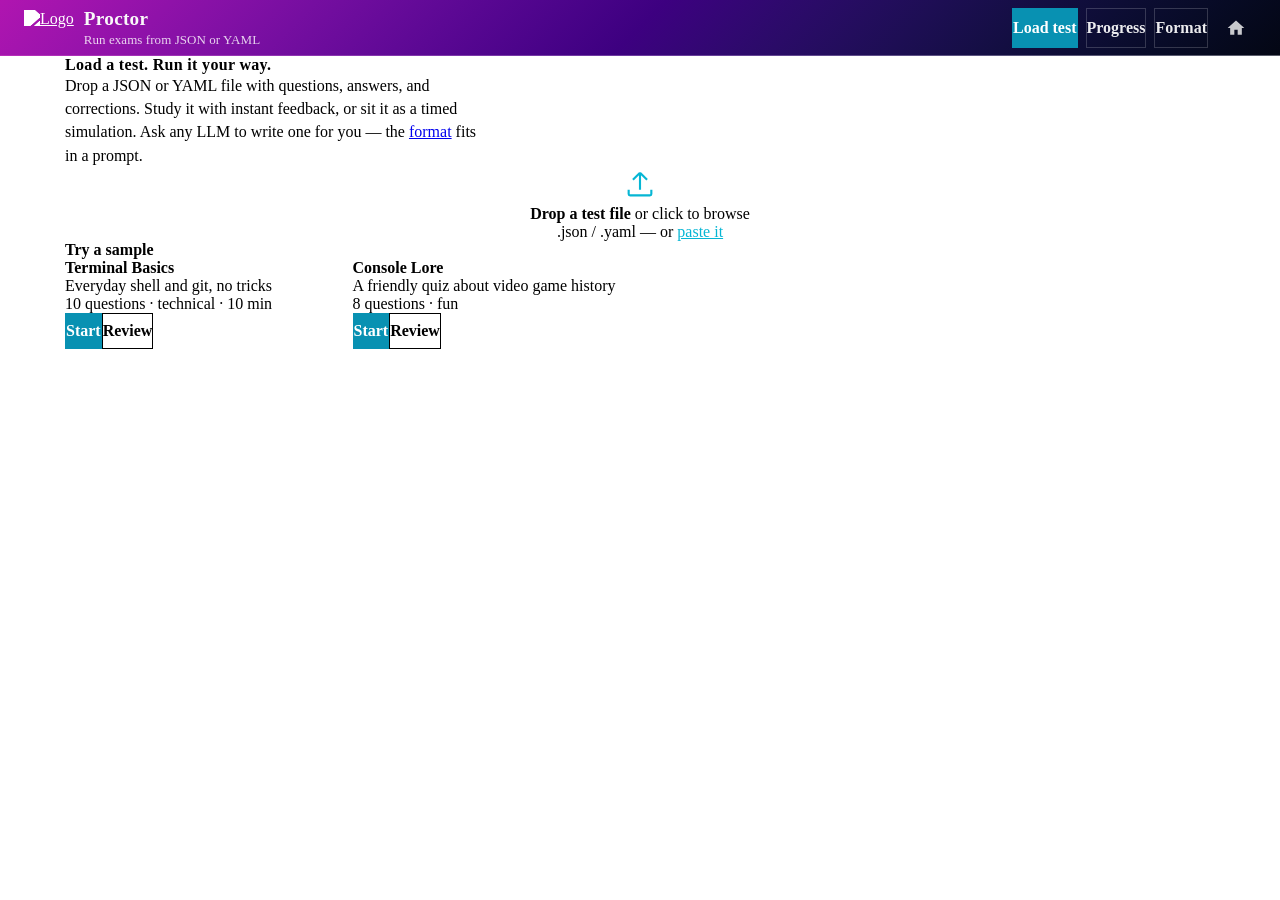
==== index.html @ c3070b6a "feat: weak-question practice across sessions Every finished run folds into per-question stats (seen/" ====
<!DOCTYPE html>
<html lang="en">
<head>
  <meta charset="UTF-8">
  <meta name="viewport" content="width=device-width, initial-scale=1.0">
  <title>Proctor | JSON Exam Runner</title>
  <meta name="description" content="Load exams from JSON or YAML and run them as study sessions or timed simulations with scoring, categories, and explanations for every answer">
  <meta property="og:title" content="Proctor | JSON Exam Runner">
  <meta property="og:description" content="Load an exam from a JSON or YAML file and run it as a study session or timed simulation">
  <meta property="og:type" content="website">
  <meta property="og:url" content="https://proctor.neorgon.com/">
  <meta property="og:site_name" content="Neorgon">
  <meta name="twitter:card" content="summary_large_image">
  <meta name="twitter:title" content="Proctor | JSON Exam Runner">
  <meta name="twitter:description" content="Load an exam from a JSON or YAML file and run it as a study session or timed simulation">
  <meta name="robots" content="index, follow">
  <link rel="canonical" href="https://proctor.neorgon.com/">
  <meta property="og:locale" content="en_US">
  <meta name="theme-color" content="#040714">
  <meta property="og:image" content="https://proctor.neorgon.com/og-preview.jpg">
  <meta property="og:image:width" content="1200">
  <meta property="og:image:height" content="630">
  <meta name="twitter:image" content="https://proctor.neorgon.com/og-preview.jpg">
  <meta name="neo-version" content="1.4.0">
  <meta name="neo-updated" content="Aug 2026">
  <link rel="icon" type="image/x-icon" href="https://cdn.neorgon.org/v1.0.0/favicon.ico" />
  <!-- Fleet design tokens — canonical, do not redeclare locally (PROJECTS.md section 5) -->
  <link rel="stylesheet" href="https://cdn.neorgon.org/v1.0.0/styles/base.css">
  <link rel="stylesheet" href="css/style.css">
  <!-- Neorgon Header Kit (vendored; ?header=live swaps CSS to CDN). Keep after style.css — the kit owns the header. -->
  <script>(function(){var m=location.search.match(/[?&]theme=([\w-]+)/)||document.cookie.match(/(?:^|;\s*)neo_theme=([\w-]+)/);if(m&&m[1]!=='default')document.documentElement.dataset.theme=decodeURIComponent(m[1]);})();</script>
  <link rel="stylesheet" href="css/neorgon-header.css">
  <link rel="stylesheet" href="css/neorgon-themes.css">
  <link rel="stylesheet" href="https://cdn.neorgon.org/v1.0.0/header/season.css">
  <script defer src="js/neorgon-header.js"></script>
  <link rel="stylesheet" href="css/neorgon-footer.css">
  <script defer src="js/neorgon-footer.js"></script>
  <script type="application/ld+json">
  {
    "@context": "https://schema.org",
    "@type": "WebApplication",
    "name": "Proctor",
    "description": "Load exams from JSON or YAML and run them as study sessions or timed simulations with scoring, categories, and explanations for every answer",
    "url": "https://proctor.neorgon.com/",
    "applicationCategory": "DeveloperApplication",
    "operatingSystem": "Any",
    "offers": { "@type": "Offer", "price": "0", "priceCurrency": "USD" },
    "author": { "@type": "Organization", "name": "Neorgon", "url": "https://neorgon.com/" }
  }
  </script>
</head>
<body>

  <a class="skip-link" href="#main">Skip to content</a>

  <header class="header-bar" data-header-mode="app">
    <div class="header-logo">
      <a href="https://neorgon.com/" target="_blank" rel="noopener noreferrer">
        <img src="https://cdn.neorgon.org/v1.0.0/energon-classic-logo.png" class="header-logo-img" alt="Logo">
      </a>
      <a href="./" class="header-title-link">
        <h1>Proctor</h1>
        <div class="header-subtitle">Run exams from JSON or YAML</div>
      </a>
    </div>

    <div class="header-right">
      <div class="header-actions">
        <button class="btn btn--primary btn--sm" id="loadTestBtn" data-keep-mobile>Load test</button>
        <button class="btn btn--ghost btn--sm" id="progressBtn">Progress</button>
        <button class="btn btn--ghost btn--sm" id="formatBtn">Format</button>
      </div>
      <a class="header-home" href="https://neorgon.com/" title="neorgon.com" aria-label="Neorgon home">
        <svg viewBox="0 0 24 24" fill="currentColor" xmlns="http://www.w3.org/2000/svg">
          <path d="M10 20v-6h4v6h5v-8h3L12 3 2 12h3v8z"/>
        </svg>
      </a>
    </div>
  </header>

  <main id="main">
    <div class="container stack">

      <!-- ── Library ─────────────────────────────────────────── -->
      <section class="section" id="view-library" aria-labelledby="library-title">
        <div class="section__titles">
          <h2 class="section__title" id="library-title">Load a test. Run it your way.</h2>
          <p class="section__lead">
            Drop a JSON or YAML file with questions, answers, and corrections.
            Study it with instant feedback, or sit it as a timed simulation.
            Ask any LLM to write one for you — the <a href="#" data-goto="format">format</a> fits in a prompt.
          </p>
        </div>

        <div class="proctor-dropzone" id="dropzone" role="button" tabindex="0"
             aria-label="Load a test file (JSON or YAML)">
          <svg width="34" height="34" viewBox="0 0 24 24" fill="none" stroke="currentColor" stroke-width="1.5" aria-hidden="true">
            <path d="M12 16V4m0 0L7 9m5-5 5 5"/><path d="M4 16v3a1 1 0 0 0 1 1h14a1 1 0 0 0 1-1v-3"/>
          </svg>
          <p><strong>Drop a test file</strong> or click to browse</p>
          <p class="proctor-dropzone__hint">.json / .yaml — or <button type="button" class="proctor-link" id="pasteBtn">paste it</button></p>
          <input type="file" id="fileInput" accept=".json,.yaml,.yml,.txt,.csv,.gift,application/json,text/csv" hidden>
        </div>

        <div class="stack" id="sampleSection">
          <h3 class="proctor-subhead">Try a sample</h3>
          <div class="proctor-grid" id="sampleGrid"></div>
        </div>

        <div class="stack" id="savedSection" hidden>
          <h3 class="proctor-subhead">Your tests</h3>
          <div class="proctor-grid" id="savedGrid"></div>
        </div>
      </section>

      <!-- ── Runner ──────────────────────────────────────────── -->
      <section class="section" id="view-runner" aria-labelledby="runner-title" hidden>
        <div class="proctor-runbar">
          <div class="proctor-runbar__info">
            <h2 class="proctor-runbar__title" id="runner-title"></h2>
            <span class="proctor-chip" id="modeChip"></span>
          </div>
          <div class="proctor-runbar__status">
            <span class="proctor-timer" id="timerDisplay" hidden>--:--</span>
            <span class="proctor-progress-label" id="progressLabel"></span>
          </div>
        </div>
        <div class="proctor-progressbar"><div class="proctor-progressbar__fill" id="progressFill"></div></div>

        <div class="card proctor-question" id="questionCard">
          <div class="proctor-question__meta">
            <span class="proctor-chip proctor-chip--category" id="questionCategory" hidden></span>
            <button type="button" class="btn btn--ghost btn--sm" id="flagBtn" aria-pressed="false" title="Flag for review (F)">Flag</button>
          </div>
          <div class="proctor-question__prompt proctor-md" id="questionPrompt"></div>
          <p class="proctor-question__hint" id="questionHint"></p>
          <div class="proctor-options" id="optionsHost"></div>
          <div class="proctor-feedback" id="feedbackPanel" hidden>
            <p class="proctor-feedback__verdict" id="feedbackVerdict"></p>
            <div class="proctor-feedback__explanation proctor-md" id="feedbackExplanation"></div>
          </div>
        </div>

        <div class="proctor-nav">
          <button class="btn btn--ghost" id="prevBtn">Prev</button>
          <button class="btn btn--secondary" id="checkBtn" hidden>Check answer</button>
          <button class="btn btn--primary" id="nextBtn">Next</button>
          <button class="btn btn--primary" id="submitBtn" hidden>Submit exam</button>
          <button class="btn btn--danger btn--sm" id="quitBtn">Quit</button>
        </div>

        <div class="proctor-palette" id="paletteHost" hidden></div>
        <p class="proctor-keys">Keys: <kbd>1</kbd>-<kbd>9</kbd> pick option · <kbd>←</kbd><kbd>→</kbd> navigate · <kbd>Enter</kbd> check / next · <kbd>F</kbd> flag</p>
      </section>

      <!-- ── Results ─────────────────────────────────────────── -->
      <section class="section" id="view-results" aria-labelledby="results-title" hidden>
        <div class="section__titles">
          <h2 class="section__title" id="results-title">Results</h2>
        </div>
        <div class="proctor-score card" id="scoreCard"></div>
        <div class="stack" id="categoryBreakdown"></div>
        <div class="toolbar">
          <button class="btn btn--primary" id="retakeBtn">Retake</button>
          <button class="btn btn--secondary" id="retakeMissedBtn">Retake missed only</button>
          <button class="btn btn--secondary" id="exportCsvBtn" title="Per-question results as a CSV file">Export CSV</button>
          <button class="btn btn--ghost" id="backToLibraryBtn">Back to library</button>
        </div>
        <div class="stack" id="reviewHost"></div>
      </section>

      <!-- ── Progress ────────────────────────────────────────── -->
      <section class="section" id="view-progress" aria-labelledby="progress-title" hidden>
        <div class="section__titles">
          <h2 class="section__title" id="progress-title">Progress</h2>
          <p class="section__lead">Every finished run lands here — score trends per test, and your recent history. Stored only in this browser.</p>
        </div>
        <div class="stack" id="progressHost"></div>
      </section>

      <!-- ── Format ──────────────────────────────────────────── -->
      <section class="section" id="view-format" aria-labelledby="format-title" hidden>
        <div class="section__titles">
          <h2 class="section__title" id="format-title">The test format</h2>
          <p class="section__lead">
            One JSON (or YAML) document per test. Four question types. Ask an LLM to write one:
            copy the prompt below, add your topic, and drop the answer straight into Proctor.
            The same spec lives at <a href="llms.txt">/llms.txt</a> for agents.
          </p>
        </div>
        <div class="toolbar">
          <button class="btn btn--primary" id="copyPromptBtn">Copy LLM prompt</button>
          <button class="btn btn--secondary" id="copySchemaBtn">Copy example JSON</button>
          <button class="btn btn--ghost" id="backFromFormatBtn">Back</button>
        </div>
        <div class="card"><pre class="proctor-code" id="formatExample"></pre></div>
        <div class="card">
          <h3 class="proctor-subhead">Field notes</h3>
          <ul class="proctor-fieldnotes">
            <li><code>type</code> — <code>single</code> (one correct option), <code>multi</code> (several), <code>truefalse</code>, or <code>fill</code> (typed answer)</li>
            <li><code>answer</code> — option index (0-based) or the option text itself; a boolean for <code>truefalse</code></li>
            <li><code>answers</code> — array of indexes or texts, for <code>multi</code></li>
            <li><code>accept</code> — accepted strings for <code>fill</code>, compared case-insensitively</li>
            <li><code>explanation</code> — the correction shown after answering; write it like feedback, not a citation</li>
            <li><code>category</code> — free text; scores roll up per category on the results screen</li>
            <li><code>timeLimitMinutes</code>, <code>passingScore</code> — optional, used by simulator mode</li>
            <li>YAML works too: same fields, plain indentation only (no anchors, no inline maps)</li>
            <li>Markdown in <code>prompt</code>, <code>options</code>, <code>explanation</code>, and notes: <code>**bold**</code>, <code>*italic*</code>, <code>`code`</code>, fenced <code>```</code> blocks, links, lists (options: inline only)</li>
            <li><code>ensure: true</code> — question always survives a "Draw N" random slice</li>
            <li>Also imports Aiken and GIFT (Moodle) and CSV — header row <code>prompt,options,answer,…</code>, options <code>|</code>-separated</li>
            <li>Embed a test anywhere: <code>?embed=1&amp;mode=study&amp;draw=N#t=…</code> in an iframe — chromeless, auto-starts, saves nothing</li>
          </ul>
        </div>
      </section>

      <!-- ── Review ──────────────────────────────────────────── -->
      <section class="section" id="view-review" aria-labelledby="review-title" hidden>
        <div class="proctor-runbar">
          <div class="proctor-runbar__info">
            <h2 class="proctor-runbar__title" id="review-title"></h2>
            <span class="proctor-chip">Review</span>
          </div>
          <span class="proctor-progress-label" id="reviewCount"></span>
        </div>

        <div class="toolbar proctor-review-controls">
          <label class="proctor-toggle"><input type="checkbox" id="reviewShowAnswers" checked> Answers + why</label>
          <label class="proctor-toggle"><input type="checkbox" id="reviewShowNotes"> Notes</label>
          <label class="proctor-toggle" title="Show only the correct answer under each question"><input type="checkbox" id="reviewOnlyCorrect"> Hide wrong options</label>
          <label class="proctor-perpage">Per page
            <select id="reviewPerPage">
              <option value="5">5</option>
              <option value="10" selected>10</option>
              <option value="20">20</option>
              <option value="0">All</option>
            </select>
          </label>
          <button class="btn btn--primary btn--sm" id="reviewPdfBtn" title="Opens the print dialog — choose Save as PDF">Export PDF</button>
          <button class="btn btn--secondary btn--sm" id="reviewShareBtn" title="The whole test travels inside the link — no server, no account">Copy share link</button>
          <button class="btn btn--secondary btn--sm" id="reviewEmbedBtn" title="Iframe snippet for your own site or tool — the test travels inside it">Copy embed code</button>
          <button class="btn btn--ghost btn--sm" id="reviewBackBtn">Back</button>
        </div>

        <div id="reviewList"></div>
        <div class="proctor-pager" id="reviewPager"></div>
        <p class="proctor-keys proctor-review-keys">Keys: <kbd>←</kbd><kbd>→</kbd> page · PDF export prints every question, not just this page</p>
      </section>

    </div>
  </main>

  <!-- Paste modal -->
  <div class="modal" id="pasteModal" hidden>
    <div class="modal__backdrop" data-modal-close tabindex="-1" aria-hidden="true"></div>
    <div class="modal__dialog" role="dialog" aria-modal="true" aria-labelledby="pasteModalTitle" tabindex="-1">
      <header class="modal__header">
        <h2 id="pasteModalTitle">Paste a test</h2>
        <button type="button" class="btn btn--ghost btn--icon" data-modal-close aria-label="Close dialog">
          <svg width="20" height="20" viewBox="0 0 24 24" fill="none" stroke="currentColor" stroke-width="2" aria-hidden="true"><path d="M18 6L6 18M6 6l12 12"/></svg>
        </button>
      </header>
      <div class="modal__body">
        <textarea class="proctor-textarea" id="pasteInput" rows="12"
                  placeholder='{"title": "My test", "questions": [...]}' spellcheck="false"></textarea>
        <p class="proctor-error" id="pasteError" hidden></p>
      </div>
      <footer class="modal__footer">
        <button type="button" class="btn btn--ghost" data-modal-close>Cancel</button>
        <button type="button" class="btn btn--primary" id="pasteLoadBtn">Load</button>
      </footer>
    </div>
  </div>

  <!-- Mode picker modal -->
  <div class="modal" id="modeModal" hidden>
    <div class="modal__backdrop" data-modal-close tabindex="-1" aria-hidden="true"></div>
    <div class="modal__dialog modal__dialog--wide" role="dialog" aria-modal="true" aria-labelledby="modeModalTitle" tabindex="-1">
      <header class="modal__header">
        <h2 id="modeModalTitle">How do you want to run it?</h2>
        <button type="button" class="btn btn--ghost btn--icon" data-modal-close aria-label="Close dialog">
          <svg width="20" height="20" viewBox="0 0 24 24" fill="none" stroke="currentColor" stroke-width="2" aria-hidden="true"><path d="M18 6L6 18M6 6l12 12"/></svg>
        </button>
      </header>
      <div class="modal__body stack stack--tight">
        <p class="proctor-mode-testname" id="modeTestName"></p>
        <div class="proctor-mode-cards">
          <button type="button" class="proctor-mode-card" data-mode="study">
            <strong>Study</strong>
            <span>Instant feedback and the correction after every question. No timer.</span>
          </button>
          <button type="button" class="proctor-mode-card" data-mode="exam">
            <strong>Simulator</strong>
            <span>No feedback until you submit. Timer if the test sets one. Question palette and flags.</span>
          </button>
          <button type="button" class="proctor-mode-card" data-mode="review">
            <strong>Review</strong>
            <span>No quiz: every question with the correct answer, the why, and your notes. Export it all to PDF.</span>
          </button>
        </div>
        <label class="proctor-toggle"><input type="checkbox" id="shuffleQuestions"> Shuffle questions</label>
        <label class="proctor-toggle"><input type="checkbox" id="shuffleOptions"> Shuffle options</label>
        <label class="proctor-draw" title="Random slice of the bank; questions marked ensure are always included">
          Draw <input type="number" id="drawCount" min="1" inputmode="numeric"> questions (blank = all)
        </label>
        <div class="proctor-weak-row" id="weakRow" hidden>
          <span id="weakCount"></span>
          <button type="button" class="btn btn--secondary btn--sm" id="practiceWeakBtn"
                  title="Study run with only the questions you keep missing">Practice weak questions</button>
        </div>
      </div>
    </div>
  </div>

  <footer class="neo-footer" data-footer-mode="app">
    Tests you load stay in your browser. Nothing is uploaded.
  </footer>

  <script type="module" src="js/app.js"></script>
</body>
</html>
---- css/style.css ----
/* ── Reset & base ──────────────────────────────────────────── */
*, *::before, *::after { margin: 0; padding: 0; box-sizing: border-box; }

/*
 * ── Design tokens ─────────────────────────────────────────────
 *
 * Canonical tokens (colors, font, type scale, spacing, radii) come from the CDN:
 *   https://cdn.neorgon.org/v1.0.0/styles/base.css   (linked in index.html)
 * Do NOT redeclare them here — a local copy is how the fleet drifted. The block
 * below holds only what base.css does not define, plus the per-site accent.
 *
 * Motion: base.css still ships --ease-snap (bounce) for legacy sites, but it is
 * deprecated for new work (impeccable law: ease-out exponential, no bounce).
 * Use --ease-out below.
 */

:root {
  /* Per-site identity — set to this site's hub card accent (PROJECTS.md section 4) */
  --accent: #0891b2;
  --accent-bright: #06b6d4;

  /* Site extras base.css does not define */
  --surface-toast: #1a1730;
  --danger: #e11d48;
  --danger-hover: #f43f5e;
  --ease-out: cubic-bezier(0.22, 1, 0.36, 1);
  --control-height: 44px;
  --control-height-sm: 36px;
  --shadow-card: 0 12px 28px rgba(15, 23, 42, 0.5);
  --shadow-modal: 0 24px 48px rgba(2, 6, 23, 0.58);
  --z-sticky-header: 200;
  --z-modal: 400;
  --z-toast: 500;
}

html { height: 100%; }
body {
  font-family: var(--font);
  background: var(--bg);
  min-height: 100%;
  color: var(--text-primary);
  display: flex; flex-direction: column;
}

body.modal-open {
  overflow: hidden;
}

main#main {
  flex: 1;
  display: flex;
  flex-direction: column;
  min-height: 0;
  width: 100%;
}

/* ── Layout ────────────────────────────────────────────────── */
/*
 * GOTCHA: body { display:flex; flex-direction:column } + margin: 0 auto
 * on a child collapses its width — always pair with width: 100%.
 *
 * GOTCHA: External images (YouTube ggpht, Gravatar, etc.) may block loading
 * when the Referer header points to localhost or an unknown origin. Fix:
 * 1. Add <meta name="referrer" content="no-referrer"> in <head> (global)
 * 2. Or add referrerpolicy="no-referrer" on each <img> tag
 */
.container {
  max-width: 900px;
  width: 100%;
  margin: 0 auto;
  padding: var(--space-6);
  flex: 1;
}

/* Vertical rhythm: use inside .container or nested regions */
.stack {
  display: flex;
  flex-direction: column;
  gap: var(--space-6);
}
.stack--tight { gap: var(--space-4); }
.stack--loose { gap: var(--space-8); }

/* Page section: title row + body (replaces “card everything” for grouping) */
.section {
  display: flex;
  flex-direction: column;
  gap: var(--space-4);
}
.section__header {
  display: flex;
  flex-wrap: wrap;
  align-items: flex-end;
  justify-content: space-between;
  gap: var(--space-4);
}
.section__titles {
  display: flex;
  flex-direction: column;
  gap: var(--space-1);
  min-width: 0;
}
.section__title {
  font-size: var(--text-xl);
  font-weight: 600;
  letter-spacing: 0.02em;
  color: var(--text-primary);
}
.section__lead {
  font-size: var(--text-sm);
  color: var(--text-muted);
  line-height: 1.45;
  max-width: 52ch;
}
.section__lead code {
  font-family: ui-monospace, SFMono-Regular, Menlo, Monaco, Consolas, "Liberation Mono", monospace;
  font-size: 0.92em;
  color: var(--text-secondary);
}
.stack > .card { margin-bottom: 0; }
.toolbar {
  display: flex;
  flex-wrap: wrap;
  align-items: center;
  gap: var(--space-2);
}

/* ── Header ────────────────────────────────────────────────────
 * Owned by the Neorgon Header Kit (css/neorgon-header.css — canonical
 * source: packages/neorgon-ui/header/). Do NOT style .header-bar,
 * .header-logo*, .header-title-link, .header-subtitle, .header-right,
 * .header-actions, or .header-home here. Auth styles (.auth-*) stay
 * site-owned below.
 */
nav {
  display: flex;
  align-items: center;
  gap: var(--space-2);
}

/* ── Buttons (canonical) ─────────────────────────────────────
 * Use .btn + a variant. Aliases: .nav-link = toolbar ghost; .auth-* map below.
 */
.btn {
  display: inline-flex;
  align-items: center;
  justify-content: center;
  gap: var(--space-2);
  min-height: var(--control-height);
  padding: 0 var(--space-4);
  border-radius: var(--radius-sm);
  font-family: inherit;
  font-size: var(--text-sm);
  font-weight: 600;
  line-height: 1.2;
  text-decoration: none;
  cursor: pointer;
  border: 1px solid transparent;
  background: transparent;
  color: var(--text-primary);
  transition:
    background-color var(--dur),
    color var(--dur),
    border-color var(--dur),
    box-shadow var(--dur),
    transform var(--dur-fast);
  -webkit-tap-highlight-color: transparent;
}
.btn:disabled,
.btn[aria-disabled="true"] {
  opacity: 0.45;
  cursor: not-allowed;
  pointer-events: none;
}
.btn--sm {
  min-height: var(--control-height-sm);
  padding: 0 var(--space-3);
  font-size: var(--text-xs);
}
.btn--block { width: 100%; }
.btn--icon {
  min-width: var(--control-height);
  padding: 0;
}
.btn--primary {
  background: var(--accent);
  color: #fff;
  border-color: transparent;
}
.btn--primary:hover { background: var(--accent-bright); }
.btn--secondary {
  background: var(--surface-2);
  color: var(--text-primary);
  border-color: var(--border-strong);
}
.btn--secondary:hover {
  background: rgba(255, 255, 255, 0.1);
}
.btn--ghost {
  background: transparent;
  color: rgba(255,255,255,0.92);
  border-color: rgba(255,255,255,0.18);
}
.btn--ghost:hover {
  background: rgba(255,255,255,0.1);
  color: #fff;
}
.btn--danger {
  background: var(--danger);
  color: #fff;
  border-color: transparent;
}
.btn--danger:hover { background: var(--danger-hover); }

/* Toolbar ghost (header nav) — same as .btn.btn--ghost.btn--sm */
.nav-link {
  display: inline-flex;
  align-items: center;
  justify-content: center;
  min-height: var(--control-height);
  padding: 0 var(--space-3);
  border: 1px solid rgba(255,255,255,0.18);
  border-radius: var(--radius-sm);
  background: transparent;
  color: rgba(255,255,255,0.92);
  cursor: pointer;
  font-family: inherit;
  font-size: var(--text-sm);
  font-weight: 600;
  transition: background-color var(--dur), color var(--dur), border-color var(--dur);
}
.nav-link:hover {
  background: rgba(255,255,255,0.1);
  color: #fff;
}

.auth-toggle {
  display: flex;
  align-items: center;
  justify-content: center;
  min-width: var(--control-height);
  min-height: var(--control-height);
  padding: 0;
  border: 1px solid rgba(255,255,255,0.18);
  border-radius: var(--radius-sm);
  background: transparent;
  color: rgba(255,255,255,0.92);
  cursor: pointer;
  font-family: inherit;
  transition: background-color var(--dur), color var(--dur), border-color var(--dur);
}
.auth-toggle:hover {
  background: rgba(255,255,255,0.1);
  color: #fff;
}
.auth-toggle svg {
  width: 22px;
  height: 22px;
  flex-shrink: 0;
  display: block;
}
.auth-toggle.logged-in { color: var(--accent); }
.auth-toggle.logged-in svg circle:nth-of-type(2) {
  fill: currentColor;
  stroke: none;
}

/* ── Sheet (inline panel under header) — not a modal ─────────
 * Use for auth, filters, compact forms. No backdrop; page scrolls.
 * For blocking overlays use .modal below.
 */
.auth-panel {
  background: rgba(255,255,255,0.02);
  border-bottom: 1px solid var(--border-subtle);
  max-height: 0;
  overflow: hidden;
  transition: max-height 0.3s ease-out;
}
.auth-panel.open { max-height: 300px; }
.auth-panel-inner {
  padding: var(--space-6);
  max-width: 400px;
  margin: 0 auto;
}
.auth-tabs {
  display: flex;
  gap: var(--space-2);
  margin-bottom: var(--space-4);
}
.auth-tab {
  flex: 1;
  min-height: var(--control-height-sm);
  padding: 0 var(--space-4);
  border: 1px solid var(--border);
  border-radius: var(--radius-sm);
  background: transparent;
  color: var(--text-muted);
  cursor: pointer;
  font-family: inherit;
  font-size: var(--text-sm);
  font-weight: 600;
  transition: background-color var(--dur), color var(--dur), border-color var(--dur);
}
.auth-tab.active {
  background: var(--surface-2);
  color: var(--text-primary);
  border-color: var(--border-strong);
}
.auth-form input {
  width: 100%;
  padding: var(--space-3) var(--space-4);
  margin-bottom: var(--space-3);
  border: 1px solid var(--border);
  border-radius: var(--radius-sm);
  background: var(--surface-1);
  color: var(--text-primary);
  font-size: var(--text-sm);
  font-family: inherit;
}
.auth-submit {
  width: 100%;
  min-height: var(--control-height);
  padding: 0 var(--space-4);
  border: none;
  border-radius: var(--radius-sm);
  background: var(--accent);
  color: #fff;
  font-family: inherit;
  font-weight: 600;
  font-size: var(--text-sm);
  cursor: pointer;
  transition: background-color var(--dur);
}
.auth-submit:hover { background: var(--accent-bright); }
#authUser {
  display: flex;
  align-items: center;
  justify-content: space-between;
  gap: var(--space-4);
}
.auth-username {
  color: var(--text-primary);
  font-weight: 600;
}
.auth-logout {
  min-height: var(--control-height-sm);
  padding: 0 var(--space-3);
  border: 1px solid var(--border);
  border-radius: var(--radius-sm);
  background: transparent;
  color: var(--text-muted);
  cursor: pointer;
  font-family: inherit;
  font-size: var(--text-sm);
  font-weight: 600;
  transition: background-color var(--dur), color var(--dur), border-color var(--dur);
}
.auth-logout:hover {
  background: var(--surface-2);
  color: var(--text-primary);
}
.auth-divider {
  height: 1px;
  background: var(--border-subtle);
}

/* ── Modal (blocking overlay) ──────────────────────────────── */
.modal[hidden] {
  display: none !important;
}
.modal {
  position: fixed;
  inset: 0;
  z-index: var(--z-modal);
  display: flex;
  align-items: center;
  justify-content: center;
  padding: var(--space-4);
}
.modal__backdrop {
  position: absolute;
  inset: 0;
  background: rgba(2, 4, 12, 0.85);
  -webkit-backdrop-filter: blur(10px); /* Safari still needs the prefix */
  backdrop-filter: blur(10px);
}
.modal__dialog {
  position: relative;
  z-index: 1;
  display: flex;
  flex-direction: column;
  width: min(100%, 520px);
  max-height: min(90vh, 680px);
  overflow: hidden;
  background: var(--surface-1);
  border: 1px solid var(--border-strong);
  border-radius: var(--radius-lg);
  box-shadow: var(--shadow-modal);
}
/* For modals holding option grids or editors — narrow dialogs cramp them */
.modal__dialog--wide {
  width: min(100%, 760px);
}
.modal__header {
  display: flex;
  align-items: center;
  justify-content: space-between;
  gap: var(--space-4);
  padding: var(--space-4) var(--space-6);
  border-bottom: 1px solid var(--border-subtle);
}
.modal__header h2 {
  font-size: var(--text-lg);
  font-weight: 600;
  color: var(--text-primary);
}
.modal__body {
  padding: var(--space-6);
  overflow: auto;
  font-size: var(--text-sm);
  color: var(--text-secondary);
  line-height: 1.55;
}
.modal__body code {
  font-family: ui-monospace, SFMono-Regular, Menlo, Monaco, Consolas, "Liberation Mono", monospace;
  font-size: 0.9em;
  color: var(--text-primary);
}
.modal__footer {
  display: flex;
  flex-wrap: wrap;
  justify-content: flex-end;
  gap: var(--space-2);
  padding: var(--space-4) var(--space-6);
  border-top: 1px solid var(--border-subtle);
}

/* ── Card ──────────────────────────────────────────────────── */
/*
 * GOTCHA: backdrop-filter creates a stacking context — dropdowns inside
 * a card can be clipped by a later card's stacking context. Fix by adding
 * position: relative; z-index: 10 to the card that owns the open dropdown.
 *
 * Default: static surface (no hover lift — avoids generic “dashboard demo”).
 * Use .card--interactive for raised hover + entrance motion.
 *
 * GOTCHA: a <button> or <a> used AS a card does not inherit body text color —
 * buttons default to canvas text (near-black), rendering invisible on the dark
 * bg. When a card is an interactive element, set color: var(--text-primary)
 * and font-family: var(--font) explicitly on it.
 */
.card {
  background: var(--surface-1);
  border: 1px solid var(--border);
  border-radius: var(--radius-lg);
  padding: var(--space-6);
  margin-bottom: var(--space-6);
  backdrop-filter: blur(10px);
  transition: border-color var(--dur), box-shadow var(--dur);
}
.card:hover {
  border-color: var(--border-strong);
  box-shadow: 0 8px 20px rgba(15, 23, 42, 0.45);
}
.card--interactive {
  transition:
    transform var(--dur) ease-out,
    box-shadow var(--dur) ease-out,
    border-color var(--dur);
  animation: fadeIn 0.35s ease-out both;
}
.card--interactive:hover {
  transform: translateY(-3px);
  box-shadow: var(--shadow-card);
  border-color: var(--border-strong);
}
.card--enter {
  animation: fadeIn 0.35s ease-out both;
}
.card--flat:hover {
  box-shadow: none;
}

/* ── Button press feedback ─────────────────────────────────── */
button:active,
.btn:active,
.nav-link:active,
.auth-toggle:active,
.auth-tab:active,
.auth-submit:active,
.auth-logout:active {
  transform: scale(0.98);
  transition-duration: var(--dur-fast);
}

@keyframes fadeIn {
  from { opacity: 0; transform: translateY(6px); }
  to   { opacity: 1; transform: translateY(0); }
}

/* ── Skeleton loading ──────────────────────────────────────── */
@keyframes shimmer { to { background-position: -200% 0; } }
.skeleton {
  background: linear-gradient(90deg, var(--surface-1) 25%, var(--surface-2) 50%, var(--surface-1) 75%);
  background-size: 200% 100%;
  animation: shimmer 1.5s ease-in-out infinite;
  border-radius: var(--radius);
}

/* ── Toast ─────────────────────────────────────────────────── */
.toast {
  position: fixed;
  bottom: var(--space-6);
  right: var(--space-6);
  z-index: var(--z-toast);
  max-width: min(360px, calc(100vw - var(--space-8)));
  background: var(--surface-toast);
  border: 1px solid var(--border);
  border-radius: var(--radius);
  padding: var(--space-3) var(--space-4);
  font-size: var(--text-sm);
  color: var(--text-primary);
  box-shadow: var(--shadow-card);
  pointer-events: none;
  transform: translateY(8px);
  opacity: 0;
  transition: opacity 0.2s ease-out, transform 0.2s ease-out;
}
.toast.visible {
  opacity: 1;
  transform: translateY(0);
}

/* ── Footer ────────────────────────────────────────────────────
   Owned by the Neorgon Footer Kit (css/neorgon-footer.css).
   Don't add .neo-footer rules here — edit packages/neorgon-ui/footer/
   and re-run sync-footer.sh. */

/* ── Focus styles ──────────────────────────────────────────── */
:focus-visible {
  outline: 2px solid var(--accent-bright);
  outline-offset: 2px;
}

/* ── Skip link ─────────────────────────────────────────────── */
.skip-link {
  position: absolute;
  top: -100%;
  left: var(--space-4);
  z-index: 1000;
  padding: var(--space-2) var(--space-4);
  background: var(--accent-bright);
  color: #000;
  font-weight: 600;
  font-size: var(--text-sm);
  border-radius: 0 0 var(--radius-sm) var(--radius-sm);
  text-decoration: none;
  transition: top var(--dur);
}
.skip-link:focus { top: 0; }

/* ── Reduced motion ────────────────────────────────────────── */
@media (prefers-reduced-motion: reduce) {
  *, *::before, *::after {
    animation-duration: 0.01ms !important;
    animation-iteration-count: 1 !important;
    transition-duration: 0.01ms !important;
  }
  .card--interactive:hover { transform: none; }
}

/* ── Responsive ────────────────────────────────────────────── */
@media (max-width: 600px) {
  .container { padding: var(--space-4); }
  .toast {
    left: var(--space-4);
    right: var(--space-4);
    max-width: none;
  }
}

/* ── Proctor ─────────────────────────────────────────────────── */

/* .section/.stack set display:flex, which would defeat the hidden attribute —
   author display always beats the UA's [hidden] rule. Restore its authority. */
[hidden] { display: none !important; }

.proctor-subhead {
  font-size: var(--text-lg);
  color: var(--text-secondary);
  margin-bottom: var(--space-3);
}

.proctor-link {
  background: none; border: none; padding: 0;
  color: var(--accent-bright); cursor: pointer;
  font: inherit; text-decoration: underline;
}

.proctor-empty { color: var(--text-muted); }

/* Dropzone */
.proctor-dropzone {
  border: 2px dashed var(--border-strong);
  border-radius: var(--radius-lg);
  padding: var(--space-8) var(--space-4);
  text-align: center;
  color: var(--text-secondary);
  cursor: pointer;
  transition: border-color var(--dur) var(--ease-out), background var(--dur) var(--ease-out);
}
.proctor-dropzone:hover,
.proctor-dropzone:focus-visible,
.proctor-dropzone--over {
  border-color: var(--accent);
  background: rgba(8, 145, 178, 0.06);
}
.proctor-dropzone svg { color: var(--accent-bright); margin-bottom: var(--space-2); }
.proctor-dropzone__hint { color: var(--text-muted); font-size: var(--text-sm); margin-top: var(--space-1); }

/* Test cards */
.proctor-grid {
  display: grid;
  grid-template-columns: repeat(auto-fill, minmax(260px, 1fr));
  gap: var(--space-4);
}
/* Grid stretches cards to equal height; pin the action row to the bottom
   so Start/Review line up across cards whose text wraps differently. */
.proctor-testcard { display: flex; flex-direction: column; }
.proctor-testcard .toolbar { margin-top: auto; }
.proctor-testcard h4 { font-size: var(--text-lg); margin-bottom: var(--space-1); }
.proctor-testcard__desc { color: var(--text-secondary); font-size: var(--text-sm); margin-bottom: var(--space-2); }
.proctor-testcard__meta { color: var(--text-muted); font-size: var(--text-sm); margin-bottom: var(--space-3); }
.proctor-testcard--resume { border-color: var(--accent); }

/* Runner bar */
.proctor-runbar {
  display: flex; align-items: baseline; justify-content: space-between;
  gap: var(--space-3); flex-wrap: wrap; margin-bottom: var(--space-2);
}
.proctor-runbar__info { display: flex; align-items: center; gap: var(--space-3); }
.proctor-runbar__title { font-size: var(--text-xl); }
.proctor-runbar__status { display: flex; align-items: center; gap: var(--space-4); }
.proctor-progress-label { color: var(--text-muted); font-variant-numeric: tabular-nums; }
.proctor-timer {
  font-variant-numeric: tabular-nums;
  font-size: var(--text-lg);
  color: var(--text-secondary);
}
.proctor-timer--low { color: var(--danger-hover); }

.proctor-progressbar {
  height: 4px; border-radius: 2px;
  background: var(--surface-2);
  margin-bottom: var(--space-4);
  overflow: hidden;
}
.proctor-progressbar__fill {
  height: 100%; background: var(--accent);
  transition: width var(--dur) var(--ease-out);
}

/* Chips */
.proctor-chip {
  display: inline-block;
  padding: 2px 10px;
  border-radius: 999px;
  border: 1px solid var(--border);
  color: var(--text-secondary);
  font-size: var(--text-xs);
  white-space: nowrap;
}
.proctor-chip--category { border-color: var(--accent); color: var(--accent-bright); }
.proctor-chip--pass { border-color: #22c55e; color: #4ade80; }
.proctor-chip--fail { border-color: var(--danger); color: var(--danger-hover); }

/* Question */
.proctor-question { margin-bottom: var(--space-4); }
.proctor-question__meta {
  display: flex; justify-content: space-between; align-items: center;
  margin-bottom: var(--space-3); min-height: 28px;
}
.proctor-question__prompt { font-size: var(--text-lg); line-height: 1.5; margin-bottom: var(--space-1); }
.proctor-question__hint { color: var(--text-muted); font-size: var(--text-sm); margin-bottom: var(--space-4); }

.proctor-options { display: flex; flex-direction: column; gap: var(--space-2); }
.proctor-option {
  display: flex; align-items: center; gap: var(--space-3);
  width: 100%; text-align: left;
  padding: var(--space-3) var(--space-4);
  background: var(--surface-1);
  border: 1px solid var(--border);
  border-radius: var(--radius);
  color: var(--text-primary);
  font-size: var(--text-base);
  cursor: pointer;
  transition: border-color var(--dur-fast) var(--ease-out), background var(--dur-fast) var(--ease-out);
}
.proctor-option:hover:not(:disabled) { border-color: var(--border-strong); background: var(--surface-2); }
.proctor-option--selected { border-color: var(--accent); background: rgba(8, 145, 178, 0.12); }
.proctor-option--correct { border-color: #22c55e; background: rgba(34, 197, 94, 0.12); }
.proctor-option--wrong { border-color: var(--danger); background: rgba(225, 29, 72, 0.12); }
.proctor-option:disabled { cursor: default; opacity: 0.9; }
.proctor-option__key {
  flex: none; width: 24px; height: 24px;
  display: grid; place-items: center;
  border: 1px solid var(--border);
  border-radius: var(--radius-sm);
  font-size: var(--text-xs);
  color: var(--text-muted);
}

.proctor-fill {
  width: 100%;
  padding: var(--space-3) var(--space-4);
  background: var(--surface-1);
  border: 1px solid var(--border);
  border-radius: var(--radius);
  color: var(--text-primary);
  font-size: var(--text-base);
}
.proctor-fill:focus { outline: none; border-color: var(--accent); }

/* Feedback */
.proctor-feedback {
  margin-top: var(--space-4);
  padding: var(--space-3) var(--space-4);
  border-radius: var(--radius);
  border: 1px solid var(--border);
}
.proctor-feedback--correct { border-color: #22c55e; background: rgba(34, 197, 94, 0.08); }
.proctor-feedback--wrong { border-color: var(--danger); background: rgba(225, 29, 72, 0.08); }
.proctor-feedback__verdict { font-weight: 600; }
.proctor-feedback__explanation { color: var(--text-secondary); margin-top: var(--space-1); }

/* Nav + palette */
.proctor-nav { display: flex; gap: var(--space-2); flex-wrap: wrap; align-items: center; }
.proctor-nav .btn:last-child { margin-left: auto; }
.proctor-flagged { color: #fbbf24; }

.proctor-palette {
  display: flex; flex-wrap: wrap; gap: var(--space-1);
  margin-top: var(--space-4);
}
.proctor-palette__cell {
  width: 34px; height: 34px;
  display: grid; place-items: center;
  background: var(--surface-1);
  border: 1px solid var(--border);
  border-radius: var(--radius-sm);
  color: var(--text-muted);
  font-size: var(--text-xs);
  cursor: pointer;
}
.proctor-palette__cell--answered { color: var(--text-primary); border-color: var(--accent); }
.proctor-palette__cell--flagged { border-color: #fbbf24; }
.proctor-palette__cell--current { background: var(--surface-2); outline: 2px solid var(--accent); }

.proctor-keys { color: var(--text-muted); font-size: var(--text-sm); margin-top: var(--space-4); }
.proctor-keys kbd {
  padding: 1px 5px; border: 1px solid var(--border);
  border-bottom-width: 2px; border-radius: 4px;
  font-size: 0.85em;
}

/* Results */
.proctor-score { display: flex; align-items: center; gap: var(--space-6); margin-bottom: var(--space-4); }
.proctor-score__pct { font-size: 3rem; font-weight: 700; color: var(--danger-hover); }
.proctor-score__pct--good { color: #4ade80; }
.proctor-score__detail p { margin-bottom: var(--space-1); color: var(--text-secondary); }

.proctor-cat { display: flex; align-items: center; gap: var(--space-3); padding: var(--space-1) 0; }
.proctor-cat__name { flex: 0 0 30%; color: var(--text-secondary); }
.proctor-cat__bar { flex: 1; height: 8px; background: var(--surface-2); border-radius: 4px; overflow: hidden; }
.proctor-cat__fill { height: 100%; background: var(--accent); }
.proctor-cat__score { flex: none; color: var(--text-muted); font-variant-numeric: tabular-nums; }

.proctor-review { margin-bottom: var(--space-2); }
.proctor-review--wrong { border-left: 3px solid var(--danger); }
.proctor-review__n { color: var(--text-muted); margin-right: var(--space-1); }
.proctor-review__prompt { margin-bottom: var(--space-2); }
.proctor-review__line { color: var(--text-secondary); font-size: var(--text-sm); }
.proctor-review__explanation {
  color: var(--text-muted); font-size: var(--text-sm);
  margin-top: var(--space-2); padding-top: var(--space-2);
  border-top: 1px solid var(--border-subtle);
}

/* Format view */
.proctor-code {
  font-family: ui-monospace, SFMono-Regular, Menlo, monospace;
  font-size: var(--text-sm);
  line-height: 1.55;
  overflow-x: auto;
  color: var(--text-secondary);
}
.proctor-fieldnotes { padding-left: 1.2em; color: var(--text-secondary); }
.proctor-fieldnotes li { margin-bottom: var(--space-2); }
.proctor-fieldnotes code {
  background: var(--surface-2); padding: 1px 5px;
  border-radius: 4px; font-size: 0.9em;
}

/* Modals: paste + mode picker */
.proctor-textarea {
  width: 100%;
  background: var(--surface-1);
  border: 1px solid var(--border);
  border-radius: var(--radius);
  color: var(--text-primary);
  font-family: ui-monospace, SFMono-Regular, Menlo, monospace;
  font-size: var(--text-sm);
  padding: var(--space-3);
  resize: vertical;
}
.proctor-error { color: var(--danger-hover); font-size: var(--text-sm); margin-top: var(--space-2); white-space: pre-line; }

.proctor-mode-testname { color: var(--text-muted); }
.proctor-mode-cards { display: grid; grid-template-columns: repeat(3, 1fr); gap: var(--space-3); }
.proctor-mode-card {
  display: flex; flex-direction: column; gap: var(--space-2);
  text-align: left;
  padding: var(--space-4);
  background: var(--surface-1);
  border: 1px solid var(--border);
  border-radius: var(--radius);
  color: var(--text-primary);
  cursor: pointer;
  transition: border-color var(--dur-fast) var(--ease-out);
}
.proctor-mode-card:hover { border-color: var(--accent); }
.proctor-mode-card strong { font-size: var(--text-lg); }
.proctor-mode-card span { color: var(--text-muted); font-size: var(--text-sm); line-height: 1.5; }
.proctor-toggle { display: flex; align-items: center; gap: var(--space-2); color: var(--text-secondary); cursor: pointer; }

@media (max-width: 600px) {
  .proctor-mode-cards { grid-template-columns: 1fr; }
  .proctor-score { flex-direction: column; align-items: flex-start; gap: var(--space-3); }
}

/* ── Review mode ─────────────────────────────────────────────── */

/* Proctor reads better wide: review items and option rows use the room, and
   1150px stays a text-friendly measure — wider than the 900px template default,
   deliberately short of full-stretch. */
.container { max-width: 1150px; }

.proctor-review-controls { margin-bottom: var(--space-4); align-items: center; }
.proctor-perpage {
  display: flex; align-items: center; gap: var(--space-2);
  color: var(--text-secondary); font-size: var(--text-sm);
}
.proctor-perpage select {
  background: var(--surface-1);
  border: 1px solid var(--border);
  border-radius: var(--radius-sm);
  color: var(--text-primary);
  padding: 4px 8px;
}

.proctor-review-item { margin-bottom: var(--space-3); }
.proctor-review-item--offpage { display: none; }
.proctor-review-item__head {
  display: flex; align-items: center; gap: var(--space-2);
  margin-bottom: var(--space-2);
}
.proctor-review-item__type {
  color: var(--text-muted); font-size: var(--text-xs);
  text-transform: uppercase; letter-spacing: 0.06em;
}
.proctor-review-item__prompt { font-size: var(--text-base); line-height: 1.5; margin-bottom: var(--space-3); }
.proctor-review-opts { display: flex; flex-direction: column; gap: var(--space-1); }
.proctor-review-opt {
  display: flex; align-items: center; gap: var(--space-3);
  padding: var(--space-2) var(--space-3);
  border: 1px solid var(--border-subtle);
  border-radius: var(--radius-sm);
  color: var(--text-secondary);
  font-size: var(--text-sm);
}
.proctor-review-opt--correct {
  border-color: #22c55e;
  background: rgba(34, 197, 94, 0.08);
  color: var(--text-primary);
}
.proctor-review-accept { color: var(--text-secondary); font-size: var(--text-sm); }
.proctor-review-item__why {
  margin-top: var(--space-3);
  padding-top: var(--space-2);
  border-top: 1px solid var(--border-subtle);
  color: var(--text-secondary);
  font-size: var(--text-sm);
  line-height: 1.55;
}
.proctor-review-note { margin-top: var(--space-3); }
.proctor-note-input {
  width: 100%;
  background: var(--surface-1);
  border: 1px dashed var(--border);
  border-radius: var(--radius-sm);
  color: var(--text-primary);
  font-family: inherit;
  font-size: var(--text-sm);
  padding: var(--space-2) var(--space-3);
  resize: vertical;
}
.proctor-note-input:focus { outline: none; border-color: var(--accent); }
.proctor-note-print { display: none; }
.proctor-note-print--always {
  display: block;
  margin-top: var(--space-2);
  color: var(--text-muted);
  font-size: var(--text-sm);
  font-style: italic;
}

.proctor-pager {
  display: flex; flex-wrap: wrap; align-items: center; gap: var(--space-1);
  margin-top: var(--space-4);
}
.proctor-pager__num {
  min-width: 34px; height: 34px;
  display: grid; place-items: center;
  background: var(--surface-1);
  border: 1px solid var(--border);
  border-radius: var(--radius-sm);
  color: var(--text-muted);
  font-size: var(--text-xs);
  cursor: pointer;
}
.proctor-pager__num--current { outline: 2px solid var(--accent); color: var(--text-primary); }

/* ── Print = the PDF export ──────────────────────────────────
   window.print() + "Save as PDF". Every question prints regardless of the
   on-screen page; notes print as text, not as form fields. */
@media print {
  body { background: #fff; color: #000; display: block; }
  .header-bar, .neo-footer, .proctor-review-controls, .proctor-pager,
  .proctor-review-keys, .skip-link, #view-library, #view-runner,
  #view-results, #view-format, .modal { display: none !important; }
  #view-review { display: block !important; }
  .proctor-runbar__title { color: #000; font-size: 18pt; }
  .proctor-chip, .proctor-progress-label { color: #444; border-color: #bbb; }
  .proctor-review-item {
    display: block !important;          /* off-page items print too */
    break-inside: avoid;
    border: 1px solid #ccc;
    border-radius: 6px;
    background: #fff;
    color: #000;
    padding: 12pt;
    margin-bottom: 10pt;
  }
  .proctor-review-item__prompt { color: #000; }
  .proctor-review-opt { color: #333; border-color: #ddd; }
  .proctor-review-opt--correct {
    color: #000; border-color: #16a34a; background: #f0fdf4;
    font-weight: 600;
  }
  .proctor-review-item__why { color: #333; border-top-color: #ddd; }
  .proctor-review-item__type, .proctor-review__n { color: #666; }
  .proctor-review-accept { color: #333; }
  .proctor-note-input { display: none; }
  .proctor-note-print {
    display: block;
    margin-top: 6pt;
    padding: 6pt 8pt;
    border-left: 3px solid #999;
    color: #333;
    font-style: italic;
  }
  .proctor-note-print:empty { display: none; }
}

/* ── Markdown content (md.js output) ─────────────────────────── */
.proctor-md p { margin: 0 0 var(--space-2); }
.proctor-md p:last-child { margin-bottom: 0; }
.proctor-md ul, .proctor-md ol { margin: 0 0 var(--space-2); padding-left: var(--space-6); }
.proctor-md li { margin-bottom: var(--space-1); }
.proctor-md .md-head { font-weight: 600; color: var(--text-primary); }
.proctor-md a { color: var(--accent-bright); }
.proctor-md code, .proctor-option code, .proctor-review-opt code, .proctor-review__line code {
  font-family: ui-monospace, SFMono-Regular, Menlo, Monaco, Consolas, "Liberation Mono", monospace;
  font-size: 0.9em;
  background: rgba(255, 255, 255, 0.07);
  border: 1px solid var(--border-subtle);
  border-radius: 4px;
  padding: 1px 5px;
}
.proctor-md .md-code {
  background: rgba(2, 4, 12, 0.55);
  border: 1px solid var(--border-subtle);
  border-radius: var(--radius-sm);
  padding: var(--space-3);
  margin: 0 0 var(--space-2);
  overflow-x: auto;
  line-height: 1.5;
  font-size: var(--text-sm);
}
.proctor-md .md-code code { background: none; border: 0; padding: 0; font-size: inherit; }
.proctor-review__prompt { display: flex; gap: var(--space-2); align-items: baseline; }

/* Notes: rendered view by default, textarea appears on click */
.proctor-note-view {
  padding: var(--space-2) var(--space-3);
  border: 1px dashed var(--border);
  border-radius: var(--radius-sm);
  font-size: var(--text-sm);
  color: var(--text-secondary);
  cursor: text;
  transition: border-color var(--dur-fast) var(--ease-out);
}
.proctor-note-view:hover, .proctor-note-view:focus-visible { border-color: var(--accent); }
.proctor-note-view--empty { color: var(--text-muted); font-style: italic; }

/* ── Embed mode (?embed=1) — chromeless, lives inside an iframe ── */
.proctor-embed-bar {
  display: flex; align-items: center; justify-content: space-between;
  gap: var(--space-3);
  padding: var(--space-2) var(--space-4);
  border-bottom: 1px solid var(--border-subtle);
  font-size: var(--text-sm);
  color: var(--text-secondary);
}
.proctor-embed-bar a { color: var(--accent-bright); text-decoration: none; white-space: nowrap; }
.proctor-embed-bar a:hover { text-decoration: underline; }
.is-embed .header-bar, .is-embed .neo-footer, .is-embed #dropzone,
.is-embed .section__titles, .is-embed .section__lead, .is-embed .proctor-keys,
.is-embed #quitBtn, .is-embed #backToLibraryBtn { display: none !important; }
.is-embed .container { padding: var(--space-4); }

@media print {
  .proctor-md code { background: #f2f2f2; border-color: #ddd; color: #000; }
  .proctor-md .md-code { background: #f6f6f6; border-color: #ddd; color: #000; }
  .proctor-embed-bar { display: none; }
}

/* ── Progress view ───────────────────────────────────────────── */
.proctor-progress-card__head {
  display: flex; align-items: center; justify-content: space-between;
  gap: var(--space-4); margin-bottom: var(--space-1);
}
.proctor-progress-card__head h4 { font-size: var(--text-lg); }
.proctor-spark { color: var(--accent-bright); flex-shrink: 0; }
.proctor-progress-card__meta {
  color: var(--text-muted); font-size: var(--text-sm); margin-bottom: var(--space-3);
}
.proctor-runs { display: flex; flex-direction: column; gap: var(--space-2); }
.proctor-run-row {
  display: grid; grid-template-columns: 1fr auto 3.5em auto;
  align-items: center; gap: var(--space-3);
  font-size: var(--text-sm); color: var(--text-secondary);
}
.proctor-run-row__title { overflow: hidden; text-overflow: ellipsis; white-space: nowrap; }
.proctor-run-row__score { font-weight: 600; text-align: right; font-variant-numeric: tabular-nums; }
.proctor-run-row__score--good { color: #22c55e; }
.proctor-run-row__when { color: var(--text-muted); font-size: var(--text-xs); min-width: 5em; text-align: right; }

/* Draw-N control in the mode picker */
.proctor-draw {
  display: flex; align-items: center; gap: var(--space-2);
  color: var(--text-secondary); font-size: var(--text-sm);
}
.proctor-draw input {
  width: 5em;
  background: var(--surface-1);
  border: 1px solid var(--border);
  border-radius: var(--radius-sm);
  color: var(--text-primary);
  font-family: inherit; font-size: var(--text-sm);
  padding: var(--space-1) var(--space-2);
}
.proctor-draw input:focus { outline: none; border-color: var(--accent); }

/* Weak-question practice (mode picker row + progress chip) */
.proctor-weak-row {
  display: flex; align-items: center; gap: var(--space-3);
  padding-top: var(--space-2);
  border-top: 1px solid var(--border-subtle);
  color: var(--text-secondary); font-size: var(--text-sm);
}
.proctor-weak-chip { color: var(--danger-hover); font-weight: 600; }
---- css/neorgon-header.css ----
/* ══════════════════════════════════════════════════════════════
   Neorgon Header Kit — header.css
   Canonical source: packages/neorgon-ui/header/
   Vendored per site as css/neorgon-header.css — do not edit copies.
   Live CDN: https://cdn.neorgon.org/v1.0.0/header/header.css
   ══════════════════════════════════════════════════════════════ */

:root {
  /* Geometry */
  --header-h: 68px;
  --header-h-app: 56px;
  --header-control-h: 40px; /* every header control (buttons, ⋯, palette, home) shares this height */
  /* Logo height. A token, not a literal, so a site can make the mark carry more
     weight without forking the kit. Default 36px = the historical value, so
     nothing changes for a site that never sets it. The bar is 68px with no
     vertical padding, so ~52px is the practical ceiling before the mark starts
     to look wedged against the edges. */
  --header-logo-h: 36px;
  --header-logo-h-mobile: 28px;

  /* Palette — themes override these (see themes.css) */
  --header-bg-start: #B015B0;
  --header-bg-mid: #3D0080;
  --header-bg-end: #040714;
  /* Kept here for anything that references the composed gradient, but the
     authoritative copy is re-declared on .header-bar below — see the note
     there before changing either. */
  --header-bg: linear-gradient(in oklch 135deg, var(--header-bg-start) 0%, var(--header-bg-mid) 50%, var(--header-bg-end) 100%);
  --header-glass: rgba(0, 9, 18, .35);
  --header-text: #f9f9f9;
  --header-text-dim: rgba(255, 255, 255, .72);
  --header-border: rgba(255, 255, 255, .07);
  --header-border-strong: rgba(255, 255, 255, .22);
  --header-accent: #e879f9;
  --header-menu-bg: #10142a;
  --header-menu-hover: rgba(255, 255, 255, .08);

  /* Focus ring — near-white with a whisper of the brand hue so it never
     reads as a stray browser default. 5.77:1 (bright end) to 17.98:1
     (dark end) against the bar, 16.54:1 on the menu. Themes may override. */
  --header-focus: oklch(0.97 0.02 320);
  --header-focus-w: 2px;

  /* Icon sizing. Two tokens: a filled glyph reads heavier than a stroked
     one in the same box, so the solid home icon is set smaller to match
     optically. */
  --header-icon: 22px;        /* stroked glyphs (palette) */
  --header-icon-solid: 20px;  /* filled glyphs (home) */

  /* ease-out-quart: fast start, long settle, no overshoot. */
  --header-ease: cubic-bezier(.22, 1, .36, 1);
  --header-ease-in: cubic-bezier(.55, 0, 1, .45);
}

/* Colour judgements about the DEFAULT gradient specifically. Scoped to
   html:not([data-theme]) because themes.css sets these per theme at the
   same specificity as :root — a :root override here would silently
   overwrite all five palettes. Every consumer below pairs them with a
   var() fallback to the theme's own token. */
html:not([data-theme]) {
  /* --header-border-strong (.22) measures 1.91-1.95:1 on the bar, below
     the 3:1 WCAG 1.4.11 needs for a control boundary. .42 gives 3.73-4.02:1. */
  --header-control-border: rgba(255, 255, 255, .42);

  /* --header-bg-end (#040714) is identical to the standard page
     background, so a flat hairline measures 1.14:1 on the right half.
     The bar's luminance swings 43x left-to-right, so the edge ramps too. */
  --header-edge-from: rgba(255, 255, 255, .10);
  --header-edge-to: rgba(255, 255, 255, .34);

  /* .72 measures 4.14:1 at the start of the subtitle span — below AA.
     Split from the icon colour, which only needs 3:1 as non-text. */
  --header-text-dim: rgba(255, 255, 255, .82);
  --header-icon-color: rgba(255, 255, 255, .78);
}

/* ══════════════════════════════════════════════════════════════
   SKINS — site-level identity, opt-in per site
   ────────────────────────────────────────────────────────────
   A skin replaces the default magenta gradient for ONE site whose
   own palette clashes with it. Set it in the site's markup:

     <header class="header-bar" data-header-mode="content"
             data-header-skin="brass">

   This is NOT the theme system. Precedence, by design:

     visitor choice (?theme= / cookie)  >  season (CDN)  >  skin  >  kit default

   A site that should sit out every season keeps its skin with
   `<html lang="en" data-season="off">` — see season.css. That declines
   the fleet's decoration only; a visitor's ?theme= still wins.

   Named skins below are the reusable ones. For a one-off palette no
   other site would share, use `data-header-skin="custom"` and declare
   the tokens in the site's own CSS — contract at the end of this block.

   Two cascade facts make that ordering work, and both are easy to
   get wrong:

   1. A declaration ON .header-bar beats a value INHERITED from
      <html>, whatever the specificity. Visitor themes declare on
      <html>, so every skin is scoped `html:not([data-theme])` —
      the moment a visitor picks a theme, all skins stop matching.
   2. Season rules in season.css carry a matching
      `[data-header-skin]` selector one step more specific than the
      skin rules below, so an armed season still flips skinned
      sites. Do not raise the specificity here without raising it
      there too, or skinned sites will silently sit out the season.

   Each skin re-tunes the edge ramp and control border for its own
   surface — those defaults are calibrated to the magenta gradient
   and are wrong on a black bar.
   ══════════════════════════════════════════════════════════════ */

/* ink — near-black neutral. The default choice for a site whose
   palette the magenta gradient fights. */
html:not([data-theme]) .header-bar[data-header-skin="ink"] {
  --header-bg-start: #14161c;
  --header-bg-mid: #0b0d12;
  --header-bg-end: #050609;
  --header-glass: rgba(10, 12, 16, .55);
  --header-accent: #cbd5e1;
  --header-text: #f4f4f5;
  --header-text-dim: rgba(255, 255, 255, .78);
  --header-icon-color: rgba(255, 255, 255, .74);
  --header-border: rgba(255, 255, 255, .09);
  --header-border-strong: rgba(255, 255, 255, .24);
  --header-control-border: rgba(255, 255, 255, .44);
  --header-menu-bg: #14161c;
  --header-menu-hover: rgba(255, 255, 255, .09);
  /* A near-black bar sits close to the page in luminance at BOTH ends,
     so the edge has to be brighter than the gradient's ramp. */
  --header-edge-from: rgba(255, 255, 255, .26);
  --header-edge-to: rgba(255, 255, 255, .26);
}

/* carbon — flat true black, no gradient. The most restrained option;
   the hairline does all the separating. */
html:not([data-theme]) .header-bar[data-header-skin="carbon"] {
  --header-bg-start: #08080a;
  --header-bg-mid: #08080a;
  --header-bg-end: #08080a;
  --header-glass: rgba(0, 0, 0, .6);
  --header-accent: #e5e5e5;
  --header-text: #fafafa;
  --header-text-dim: rgba(255, 255, 255, .76);
  --header-icon-color: rgba(255, 255, 255, .72);
  --header-border: rgba(255, 255, 255, .12);
  --header-border-strong: rgba(255, 255, 255, .26);
  --header-control-border: rgba(255, 255, 255, .46);
  --header-menu-bg: #101012;
  --header-menu-hover: rgba(255, 255, 255, .1);
  --header-edge-from: rgba(255, 255, 255, .3);
  --header-edge-to: rgba(255, 255, 255, .3);
}

/* brass — warm dark, tuned to incident-runbook's #b8935f / #d8b280
   accents and its #040714 page background. */
html:not([data-theme]) .header-bar[data-header-skin="brass"] {
  --header-bg-start: #2a2114;
  --header-bg-mid: #16120c;
  --header-bg-end: #040714;
  --header-glass: rgba(22, 18, 12, .5);
  --header-accent: #d8b280;
  --header-text: #f7f3ea;
  --header-text-dim: rgba(247, 243, 234, .8);
  --header-icon-color: rgba(216, 178, 128, .86);
  --header-border: rgba(216, 178, 128, .2);
  --header-border-strong: rgba(216, 178, 128, .38);
  --header-control-border: rgba(216, 178, 128, .55);
  --header-menu-bg: #17130d;
  --header-menu-hover: rgba(216, 178, 128, .14);
  --header-edge-from: rgba(216, 178, 128, .22);
  --header-edge-to: rgba(216, 178, 128, .34);
}

/* slate — cool blue-grey. Neutral without going fully black. */
html:not([data-theme]) .header-bar[data-header-skin="slate"] {
  --header-bg-start: #33415a;
  --header-bg-mid: #1e293b;
  --header-bg-end: #0b1120;
  --header-glass: rgba(15, 23, 42, .5);
  --header-accent: #7dd3fc;
  --header-text: #f1f5f9;
  --header-text-dim: rgba(241, 245, 249, .8);
  --header-icon-color: rgba(226, 232, 240, .78);
  --header-border: rgba(148, 163, 184, .2);
  --header-border-strong: rgba(148, 163, 184, .36);
  --header-control-border: rgba(203, 213, 225, .5);
  --header-menu-bg: #16202f;
  --header-menu-hover: rgba(148, 163, 184, .16);
  --header-edge-from: rgba(148, 163, 184, .18);
  --header-edge-to: rgba(148, 163, 184, .34);
}

/* aurora — deep teal into cyan. For data/monitoring surfaces. */
html:not([data-theme]) .header-bar[data-header-skin="aurora"] {
  --header-bg-start: #0e7490;
  --header-bg-mid: #0a3d4d;
  --header-bg-end: #040714;
  --header-glass: rgba(8, 51, 68, .5);
  --header-accent: #67e8f9;
  --header-text: #ecfeff;
  --header-text-dim: rgba(236, 254, 255, .82);
  --header-icon-color: rgba(165, 243, 252, .82);
  --header-border: rgba(103, 232, 249, .2);
  --header-border-strong: rgba(103, 232, 249, .36);
  --header-control-border: rgba(165, 243, 252, .5);
  --header-menu-bg: #07222c;
  --header-menu-hover: rgba(103, 232, 249, .14);
  --header-edge-from: rgba(103, 232, 249, .2);
  --header-edge-to: rgba(103, 232, 249, .32);
}

/* ember — warm amber into rust. For alert/ops surfaces that want
   warmth without reading as the danger theme. */
html:not([data-theme]) .header-bar[data-header-skin="ember"] {
  --header-bg-start: #9a3412;
  --header-bg-mid: #4a1608;
  --header-bg-end: #040714;
  --header-glass: rgba(74, 22, 8, .5);
  --header-accent: #fbbf24;
  --header-text: #fff7ed;
  --header-text-dim: rgba(255, 247, 237, .82);
  --header-icon-color: rgba(253, 230, 138, .84);
  --header-border: rgba(251, 191, 36, .2);
  --header-border-strong: rgba(251, 191, 36, .36);
  --header-control-border: rgba(253, 230, 138, .5);
  --header-menu-bg: #23120a;
  --header-menu-hover: rgba(251, 191, 36, .14);
  --header-edge-from: rgba(251, 191, 36, .2);
  --header-edge-to: rgba(251, 191, 36, .32);
}

/* jade — clinical emerald. Tuned to headpain-site's #059669 / #10b981
   accents on its #040714 page. For calm medical/health surfaces where
   both the magenta default and ember's warning-warmth read wrong. */
html:not([data-theme]) .header-bar[data-header-skin="jade"] {
  --header-bg-start: #065f46;
  --header-bg-mid: #043b2c;
  --header-bg-end: #040714;
  --header-glass: rgba(4, 59, 44, .5);
  --header-accent: #6ee7b7;
  --header-text: #ecfdf5;
  --header-text-dim: rgba(236, 253, 245, .82);
  --header-icon-color: rgba(167, 243, 208, .84);
  --header-border: rgba(110, 231, 183, .2);
  --header-border-strong: rgba(110, 231, 183, .36);
  --header-control-border: rgba(167, 243, 208, .5);
  --header-menu-bg: #08251c;
  --header-menu-hover: rgba(110, 231, 183, .14);
  --header-edge-from: rgba(110, 231, 183, .2);
  --header-edge-to: rgba(110, 231, 183, .32);
}

/* ── custom — a site-authored skin ────────────────────────────────
   For a one-off palette that no named skin fits and that no other
   site would reuse. The kit deliberately ships NO tokens for this
   value: the site supplies them, and the kit stays out of the way.

     <header class="header-bar" data-header-skin="custom">

   In the site's own css/style.css, copy this selector EXACTLY — the
   scoping and the specificity are the whole contract:

     html:not([data-theme]) .header-bar[data-header-skin="custom"] {
       --header-bg-start: …;  --header-bg-mid: …;  --header-bg-end: …;
       --header-accent: …;    --header-text: …;    --header-text-dim: …;
       --header-icon-color: …; --header-border: …; --header-border-strong: …;
       --header-control-border: …; --header-menu-bg: …; --header-menu-hover: …;
       --header-edge-from: …; --header-edge-to: …;
     }

   Why that exact selector, and nothing shorter:
     · `html:not([data-theme])` makes the skin collapse the instant a
       visitor picks a theme. Drop it and the site ignores ?theme=.
     · `[data-header-skin="custom"]` puts it at (0,3,1) — above the
       kit default, below an armed season's (0,4,2) skin variant. A
       bare `.header-bar { --header-bg-start: … }` is only (0,1,0)
       and the kit's own defaults would beat it.
   Set only the three gradient stops if that is all that clashes; the
   bar re-composes --header-bg from them (see .header-bar below).
   Only the three stops + accent are usually enough — but re-tune the
   edge ramp too if the bar is much darker or lighter than the default
   magenta, which those values are calibrated against. */

/* ── Bar ─────────────────────────────────────────────────────── */
.header-bar {
  position: sticky;
  top: 0;
  z-index: var(--z-sticky-header, 200);
  display: flex;
  align-items: center;
  gap: var(--space-3, 12px);
  height: var(--header-h);
  padding: 0 var(--space-6, 24px);
  /* Re-composed HERE, not only at :root. A custom property's var()
     references resolve on the element where that property is declared, so a
     --header-bg built at :root bakes in :root's start/mid/end and ignores any
     override made further down the tree. Declaring it on .header-bar means
     skins (and any site override on the bar) only need to set the three
     stops. Themes still work: they set the stops on <html>, which inherits
     down to here before this resolves. */
  --header-bg: linear-gradient(in oklch 135deg, var(--header-bg-start) 0%, var(--header-bg-mid) 50%, var(--header-bg-end) 100%);
  background: var(--header-bg);
  border-bottom: 1px solid var(--header-border);
  color: var(--header-text);
  --header-h-cur: var(--header-h);
}

/* Bottom edge as a ramp, not a flat hairline (see --header-edge-*).
   Degrades to the theme's flat --header-border where unsupported or
   where a theme defines no ramp of its own. */
html:not([data-theme]) .header-bar {
  border-image: linear-gradient(
    to right,
    var(--header-edge-from, rgba(255, 255, 255, .10)),
    var(--header-edge-to, rgba(255, 255, 255, .34))
  ) 1;
}
/* Hub is a floating glass plate, not a band welded to the page — the
   ramp would read as a seam. */
html:not([data-theme]) .header-bar[data-header-mode="hub"] {
  border-image: none;
  border-bottom-color: var(--header-border);
}

/* Mode: hub — transparent cozy glass, no gradient */
.header-bar[data-header-mode="hub"] {
  background: var(--header-glass);
  backdrop-filter: blur(12px);
  -webkit-backdrop-filter: blur(12px);
}

/* Mode: app — slim, auto-hides on scroll down (JS toggles .header-hidden) */
.header-bar[data-header-mode="app"] {
  height: var(--header-h-app);
  --header-h-cur: var(--header-h-app);
  transition: transform .26s var(--header-ease, ease);
}
/* Leaving accelerates away; returning decelerates in. Same budget. */
.header-bar[data-header-mode="app"].header-hidden {
  transform: translateY(-100%);
  transition-duration: .2s;
  transition-timing-function: var(--header-ease-in, ease);
}

/* ── Logo block ──────────────────────────────────────────────── */
.header-logo {
  display: flex;
  align-items: center;
  gap: 10px;
  flex-shrink: 0;
  min-width: 0;
}
.header-logo-img {
  height: var(--header-logo-h, 36px);
  width: auto;
  flex-shrink: 0;
  display: block;
  filter: brightness(0) invert(1);
  transition: transform .28s var(--header-ease, ease);
}
.header-logo-img:hover { transform: scale(1.06) rotate(-4deg); }

/* min-height also fixes a target-size failure: at <=700px the subtitle is
   hidden and this link collapses to 22px, under the 24px WCAG 2.5.8
   minimum. The parent centres it, so it grows symmetrically — no shift. */
.header-title-link {
  text-decoration: none;
  color: inherit;
  min-width: 0;
  display: flex;
  flex-direction: column;
  justify-content: center;
  min-height: var(--header-control-h);
}
/* rem, not em: a shared component must not rescale because a site set its
   own body font-size. 1.2rem == 19.2px == today's rendered size. */
.header-logo h1 {
  font-size: 1.2rem;
  font-weight: 600;
  line-height: 1.2;
  letter-spacing: .015em;
  color: var(--header-text);
  white-space: nowrap;
}
.header-subtitle {
  font-size: .8125rem;
  line-height: 1.25;
  color: var(--header-text-dim);
  font-weight: 500;
  margin-top: 2px;
  letter-spacing: .005em;
  white-space: nowrap;
}

/* ── Right cluster: actions + theme toggle + home ────────────── */
.header-right {
  margin-left: auto;
  display: flex;
  align-items: center;
  gap: var(--space-2, 8px);
  min-width: 0;
}

.header-actions {
  display: flex;
  align-items: center;
  gap: var(--space-2, 8px);
  position: relative; /* overflow .header-menu anchors here */
  min-width: 0;
}
.header-actions .btn,
.header-actions .nav-link {
  white-space: nowrap;
  flex-shrink: 0;
}
/* Uniform control row: direct action children match the icon buttons'
   height so Share / ⋯ / palette / home read as one correlative strip.
   (Direct-child only — items moved into the ⋯ menu keep menu styling.) */
.header-actions > .btn,
.header-actions > .nav-link,
.header-actions > button,
.header-actions > a {
  height: var(--header-control-h);
  min-height: 0; /* neutralize site-level control minimums (e.g. --control-height) */
  box-sizing: border-box;
  display: inline-flex;
  align-items: center;
}

/* Appearance fallback for action buttons.
   The kit enforces geometry on .header-actions children but never styled
   them, so a site that uses the canonical .btn / .nav-link classes without
   defining them renders a raw browser button inside the header
   (incident-runbook hit exactly this). Wrapped in :where() so the whole
   rule has ZERO specificity — every site's own .btn/.nav-link styling
   still wins, and this only shows through where nothing else applies. */
:where(.header-actions) > :where(.btn, .nav-link, button, a) {
  padding: 0 12px;
  border: 1px solid var(--header-border-strong);
  border-radius: 6px;
  background: transparent;
  color: var(--header-text);
  font: inherit;
  font-size: .875rem;
  font-weight: 500;
  line-height: 1;
  text-decoration: none;
  cursor: pointer;
  transition: background .2s var(--header-ease, ease),
              border-color .2s var(--header-ease, ease);
}
:where(.header-actions) > :where(.btn, .nav-link, button, a):hover {
  background: var(--header-menu-hover);
  border-color: var(--header-control-border, var(--header-border-strong));
}

/* ── Theme toggle ────────────────────────────────────────────── */
.header-theme { position: relative; display: flex; }
.header-theme-toggle {
  display: inline-flex;
  align-items: center;
  justify-content: center;
  width: var(--header-control-h);
  height: var(--header-control-h);
  padding: 0;
  border: 1px solid var(--header-control-border, var(--header-border-strong));
  border-radius: 6px;
  background: transparent;
  color: var(--header-icon-color, var(--header-text-dim));
  cursor: pointer;
  transition: color .2s, border-color .2s, background .2s;
}
.header-theme-toggle:hover,
.header-theme-toggle[aria-expanded="true"] {
  color: var(--header-text);
  border-color: var(--header-border-strong);
  background: var(--header-menu-hover);
}
.header-theme-toggle svg {
  width: var(--header-icon, 22px);
  height: var(--header-icon, 22px);
  display: block;
}
[data-theme]:not([data-theme=""]) .header-theme-toggle { color: var(--header-accent); }

/* ── Home icon ───────────────────────────────────────────────── */
.header-home {
  display: flex;
  align-items: center;
  justify-content: center;
  width: var(--header-control-h);
  height: var(--header-control-h);
  box-sizing: border-box;
  padding: 0;
  border-radius: 6px;
  color: var(--header-icon-color, var(--header-text-dim));
  text-decoration: none;
  flex-shrink: 0;
  transition: color .18s var(--header-ease, ease),
              background .18s var(--header-ease, ease);
}
.header-home:hover { color: var(--header-text); background: var(--header-menu-hover); }
.header-home svg {
  width: var(--header-icon-solid, 20px);
  height: var(--header-icon-solid, 20px);
  display: block;
}

/* ── Overflow toggle (⋯) — injected by header.js ─────────────── */
.header-overflow { position: relative; display: flex; }
.header-overflow[hidden] { display: none; }
.header-overflow-toggle {
  display: inline-flex;
  align-items: center;
  justify-content: center;
  min-width: var(--header-control-h);
  height: var(--header-control-h);
  box-sizing: border-box;
  padding: 0 10px;
  border: 1px solid var(--header-control-border, var(--header-border-strong));
  border-radius: 6px;
  background: transparent;
  color: var(--header-text);
  font-size: 1rem;
  font-weight: 700;
  letter-spacing: 1px;
  cursor: pointer;
  transition: background .2s;
}
.header-overflow-toggle:hover,
.header-overflow-toggle[aria-expanded="true"] { background: var(--header-menu-hover); }

/* Shared press feedback — these three controls are kit-owned, so the kit
   owns their states (sites style their own .btn). */
.header-overflow-toggle:active,
.header-theme-toggle:active,
.header-home:active {
  background: var(--header-menu-hover);
  transform: translateY(.5px);
}

/* ── Dropdown menu (overflow + theme + Export▾ groups) ─────────
   Rules: parent gets position:relative; one open at a time; Esc /
   outside click closes; arrow keys navigate (all handled by header.js) */
.header-menu {
  position: absolute;
  /* Anchored to the BAR's bottom edge, not the button's. A 40px control
     centred in a 68px bar put the old panel 10.5px inside the bar. */
  top: calc(100% + (var(--header-h-cur, 68px) - var(--header-control-h)) / 2 + 8px);
  right: 0;
  min-width: 180px;
  max-height: min(60vh, 320px);
  overflow-y: auto;
  margin: 0;
  padding: 6px;
  list-style: none;
  background: var(--header-menu-bg);
  border: 1px solid var(--header-border-strong);
  border-radius: 12px;
  /* Contact / mid / ambient + inner top highlight, so the panel lands
     instead of floating. */
  box-shadow:
    0 1px 2px rgba(0, 0, 0, .45),
    0 8px 16px -6px rgba(0, 0, 0, .5),
    0 24px 48px -16px rgba(0, 0, 0, .65),
    inset 0 1px 0 rgba(255, 255, 255, .06);
  transform-origin: top right;
  display: none;
  z-index: 1;
}
.header-menu.open {
  display: block;
  animation: neo-menu-in .14s var(--header-ease, ease) both;
}
@keyframes neo-menu-in {
  from { opacity: 0; transform: translateY(-6px) scale(.98); }
  to   { opacity: 1; transform: none; }
}

.header-menu .btn,
.header-menu .nav-link,
.header-menu button,
.header-menu a {
  display: flex;
  align-items: center;
  /* text-align does nothing to a flex item; without this the site's own
     .btn { justify-content: center } wins and every row centres itself. */
  justify-content: flex-start;
  gap: 10px;
  width: 100%;
  min-height: 44px;
  padding: 0 12px;
  border: none;
  border-radius: 8px;
  background: none;
  color: var(--header-text);
  font: inherit;
  font-size: .875rem;
  font-weight: 500;
  text-align: left;
  text-decoration: none;
  white-space: nowrap;
  cursor: pointer;
}
.header-menu .btn:hover,
.header-menu .nav-link:hover,
.header-menu button:hover,
.header-menu a:hover {
  background: var(--header-menu-hover);
}

/* ── Focus visibility ─────────────────────────────────────────
   Every focusable header control gets a real ring. outline costs no
   layout and creates no stacking context, so app-mode transform is
   unaffected. Longhand lists (no :is()) for universal support. */
.header-logo a:focus-visible,
.header-title-link:focus-visible,
.header-actions > a:focus-visible,
.header-actions > button:focus-visible,
.header-actions > .btn:focus-visible,
.header-actions > .nav-link:focus-visible,
.header-overflow-toggle:focus-visible,
.header-theme-toggle:focus-visible,
.header-home:focus-visible {
  outline: var(--header-focus-w) solid var(--header-focus);
  outline-offset: 2px;
}
/* Drawn inside the item so it never collides with the menu's padding or
   scroll edge. Covers menuitemradio/checkbox, which the old rule missed. */
.header-menu .btn:focus-visible,
.header-menu .nav-link:focus-visible,
.header-menu button:focus-visible,
.header-menu a:focus-visible,
.header-menu [role="menuitem"]:focus-visible,
.header-menu [role="menuitemradio"]:focus-visible,
.header-menu [role="menuitemcheckbox"]:focus-visible {
  outline: var(--header-focus-w) solid var(--header-focus);
  outline-offset: -2px;
  background: var(--header-menu-hover);
}
.header-menu .badge,
.header-menu [data-badge] { margin-left: auto; }

/* Grouped controls (.header-btn-group divs / navs) moved into the ⋯ menu
   render as stacked rows; group chrome (borders, padding, flex) is stripped. */
.header-menu > div,
.header-menu > nav {
  display: block;
  border: none;
  margin: 0;
  padding: 0;
}
.header-menu > div + div,
.header-menu > nav + nav {
  border-top: 1px solid var(--header-border);
  margin-top: 4px;
  padding-top: 4px;
}
.header-menu > div button,
.header-menu > div a,
.header-menu > nav button,
.header-menu > nav a {
  width: 100%;
  margin: 0;
}

/* Theme menu specifics */
.header-theme-menu .theme-swatch {
  width: 14px;
  height: 14px;
  border-radius: 50%;
  flex-shrink: 0;
  border: 1px solid rgba(255, 255, 255, .25);
}
.header-theme-menu [aria-checked="true"]::after {
  content: "✓";
  margin-left: auto;
  color: var(--header-accent);
}

/* ── Mobile (≤700px): shrink, hide subtitle, JS moves non-kept
   action buttons into the ⋯ overflow menu ────────────────────── */
@media (max-width: 700px) {
  :root {
    --header-control-h: 36px;
    --header-icon: 20px;
    --header-icon-solid: 18px;
  }
  .header-bar { padding: 0 var(--space-4, 16px); gap: var(--space-2, 8px); }
  .header-subtitle { display: none; }
  .header-logo h1 { font-size: 1rem; }
  .header-logo-img { height: var(--header-logo-h-mobile, 28px); }
  .header-right { gap: 6px; }
  /* A 180px panel pinned to the right of a 375px viewport wastes width. */
  .header-menu {
    min-width: min(260px, calc(100vw - 32px));
    max-width: calc(100vw - 32px);
  }
}

/* ── Reduced motion ──────────────────────────────────────────── */
@media (prefers-reduced-motion: reduce) {
  .header-bar[data-header-mode="app"],
  .header-bar[data-header-mode="app"].header-hidden { transition: none; }
  .header-logo-img { transition: none; }
  .header-logo-img:hover { transform: none; }
  .header-menu.open { animation: none; }
  .header-overflow-toggle:active,
  .header-theme-toggle:active,
  .header-home:active { transform: none; }
}

/* ── Forced colors (Windows High Contrast) ────────────────────
   The bar's hierarchy is carried entirely by translucent whites, which
   all collapse to one system colour. Give the structural edges system
   tokens so the header doesn't become one undifferentiated block. */
@media (forced-colors: active) {
  .header-bar {
    border-image: none;
    border-bottom: 1px solid CanvasText;
  }
  .header-overflow-toggle,
  .header-theme-toggle { border-color: ButtonBorder; }
  .header-menu { border: 1px solid CanvasText; }
  .header-logo a:focus-visible,
  .header-title-link:focus-visible,
  .header-actions > a:focus-visible,
  .header-actions > button:focus-visible,
  .header-actions > .btn:focus-visible,
  .header-actions > .nav-link:focus-visible,
  .header-overflow-toggle:focus-visible,
  .header-theme-toggle:focus-visible,
  .header-home:focus-visible,
  .header-menu button:focus-visible,
  .header-menu a:focus-visible { outline-color: Highlight; }
}
---- css/neorgon-themes.css ----
/* ══════════════════════════════════════════════════════════════
   Neorgon Header Kit — themes.css
   Theme = token overrides + a contained decorative layer, applied
   via <html data-theme="…">. Themes are HEADER-SCOPED on purpose:
   page backgrounds and effects stay site-owned. To add a theme:
   one block here + one entry in the THEMES array in header.js.
   ══════════════════════════════════════════════════════════════ */

/* default — magenta nebula. No block needed; :root defaults in
   header.css ARE the default theme. Attribute is removed when
   default is active. */


/* ══ FX ENGINE ═════════════════════════════════════════════════
   Every decorated theme paints into .header-bar::before / ::after.
   Four rules make that safe, and they are load-bearing:

   1. NEVER overflow:hidden on .header-bar. The ⋯ overflow menu and
      the auth panel are absolutely-positioned descendants that hang
      BELOW the bar; clipping would eat them. Instead the layer is
      an inset:0 box and the effect is its *background* — a
      background paints only inside its own box, so it is
      self-bounding with no clipping required.
   2. z-index:-1 puts the layer above the bar's own background but
      below every in-flow child (logo, actions, home). Per CSS
      painting order, negative-z children draw at step 2, in-flow
      content at steps 3-6. Text stays crisp, hit targets untouched.
   3. isolation:isolate guarantees .header-bar is the stacking
      context that -1 resolves against (it already is one via
      position:sticky + z-index, so this is a belt-and-braces no-op).
   4. Animate background-position / opacity ONLY. A transform on the
      layer would move the box itself and escape the unclipped bar.
      Loops are seamless because every travel distance is an integer
      multiple of its tile size.

   Layers are inert to a11y: empty content, pointer-events:none, no
   text, no emoji — nothing for a screen reader to announce.
   ═════════════════════════════════════════════════════════════ */

[data-theme] .header-bar { isolation: isolate; }

[data-theme] .header-bar::before,
[data-theme] .header-bar::after {
  content: "";
  position: absolute;
  inset: 0;
  z-index: -1;
  pointer-events: none;
}


/* ── CHRISTMAS — layered snowfall, a tree in the gutter, hearth glow ── */
[data-theme="christmas"] {
  --header-bg-start: #7f1d1d;
  --header-bg-mid: #14532d;
  --header-bg-end: #052e16;
  --header-glass: rgba(5, 46, 22, .45);
  --header-accent: #fbbf24;
  --header-border: rgba(251, 191, 36, .25);
  --header-border-strong: rgba(251, 191, 36, .45);
  --header-text: #fefce8;
  --header-text-dim: rgba(254, 252, 232, .65);
  --header-menu-bg: #14210f;
  --header-menu-hover: rgba(251, 191, 36, .12);

  /* One irregular 6-flake tile, reused at three scales. Scaling the
     tile scales the flakes, so size + speed carry the parallax. */
  --neo-flakes: url("data:image/svg+xml,%3Csvg xmlns='http://www.w3.org/2000/svg' viewBox='0 0 120 120'%3E%3Cg fill='%23fff'%3E%3Ccircle cx='17' cy='11' r='1.7'/%3E%3Ccircle cx='64' cy='29' r='1.1' opacity='.6'/%3E%3Ccircle cx='98' cy='58' r='1.5' opacity='.85'/%3E%3Ccircle cx='33' cy='76' r='1' opacity='.5'/%3E%3Ccircle cx='79' cy='101' r='1.9'/%3E%3Ccircle cx='8' cy='47' r='.9' opacity='.45'/%3E%3C/g%3E%3C/svg%3E");
  --neo-tree: url("data:image/svg+xml,%3Csvg xmlns='http://www.w3.org/2000/svg' viewBox='0 0 26 30'%3E%3Crect x='11' y='24' width='4' height='6' fill='%23713f12'/%3E%3Cpath d='M13 3 6 14h14zM13 10 3 22h20zM13 17 1 29h24z' fill='%2316a34a'/%3E%3Ccircle cx='13' cy='2.6' r='2.2' fill='%23fbbf24'/%3E%3Ccircle cx='9' cy='19' r='1' fill='%23fca5a5'/%3E%3Ccircle cx='17' cy='25' r='1' fill='%23fde68a'/%3E%3C/svg%3E");
}
[data-theme="christmas"] .header-bar::before {
  background-image: var(--neo-flakes), var(--neo-flakes), var(--neo-flakes);
  background-size: 210px 210px, 132px 132px, 84px 84px;
  background-position: 0 0, 0 0, 0 0;
  animation: neo-snow 14s linear infinite;
}
[data-theme="christmas"] .header-bar::after {
  background-image: var(--neo-tree),
    radial-gradient(170px 80px at 5% 112%, rgba(251, 191, 36, .26), transparent 72%);
  background-size: 20px 23px, 100% 100%;
  background-position: 2px 100%, 0 0;
  background-repeat: no-repeat;
  animation: neo-glow 4.5s ease-in-out infinite alternate;
}


/* ── NEW YEAR — rising sparks under a volley of bursts ── */
[data-theme="new-year"] {
  --header-bg-start: #1e1b4b;
  --header-bg-mid: #4c1d95;
  --header-bg-end: #020617;
  --header-glass: rgba(30, 27, 75, .45);
  --header-accent: #fcd34d;
  --header-border: rgba(252, 211, 77, .24);
  --header-border-strong: rgba(252, 211, 77, .45);
  --header-text: #f5f3ff;
  --header-text-dim: rgba(237, 233, 254, .68);
  --header-menu-bg: #150f2e;
  --header-menu-hover: rgba(252, 211, 77, .12);

  --neo-spark: url("data:image/svg+xml,%3Csvg xmlns='http://www.w3.org/2000/svg' viewBox='0 0 100 100'%3E%3Cg fill='%23fcd34d'%3E%3Cpath d='M22 8l1.2 5.8L29 15l-5.8 1.2L22 22l-1.2-5.8L15 15l5.8-1.2z'/%3E%3Cpath d='M72 55l.9 4.3L77 60l-4.1.9L72 65l-.9-4.1L67 60l4.1-.7z' opacity='.8'/%3E%3Ccircle cx='48' cy='30' r='1.3' opacity='.8'/%3E%3Ccircle cx='86' cy='18' r='1' opacity='.55'/%3E%3Ccircle cx='12' cy='62' r='1.1' opacity='.7'/%3E%3Ccircle cx='58' cy='86' r='1.4'/%3E%3Ccircle cx='33' cy='72' r='.9' opacity='.5'/%3E%3Ccircle cx='92' cy='78' r='1.2' opacity='.65'/%3E%3C/g%3E%3C/svg%3E");
  /* Burst = a radial falloff cut into rays by a conic mask. No SVG,
     no per-ray markup. If mask-image is unsupported the rays simply
     don't get cut and it degrades to two soft light blooms.
     Core alpha is capped at .33 and kept gold rather than white: a
     ray can cross the title, and a brighter bloom drops that text
     below 4.5:1. At .33 the worst case measures 4.9:1. */
  --neo-burst-a: radial-gradient(90px 90px at 27% 42%, rgba(253, 224, 71, .33), rgba(252, 211, 77, .24) 38%, transparent 70%);
  --neo-burst-b: radial-gradient(64px 64px at 73% 56%, rgba(254, 240, 138, .3), rgba(251, 146, 60, .22) 38%, transparent 70%);
}
[data-theme="new-year"] .header-bar::before {
  background-image: var(--neo-spark), var(--neo-spark);
  background-size: 190px 190px, 128px 128px;
  background-position: 0 0, 40px 0;
  animation: neo-rise 9s linear infinite;
}
[data-theme="new-year"] .header-bar::after {
  background-image: var(--neo-burst-a), var(--neo-burst-b);
  background-repeat: no-repeat;
  mask-image: repeating-conic-gradient(from 7deg at 27% 42%, #000 0 1.3deg, transparent 1.3deg 15deg),
              repeating-conic-gradient(from 22deg at 73% 56%, #000 0 1.6deg, transparent 1.6deg 18deg);
  animation: neo-burst 4.2s ease-out infinite;
}


/* ── HALLOWEEN — drifting fog under ghost bats ── */
[data-theme="halloween"] {
  --header-bg-start: #3b0764;
  --header-bg-mid: #1c1917;
  --header-bg-end: #0c0a09;
  --header-glass: rgba(28, 25, 23, .5);
  --header-accent: #f97316;
  --header-border: rgba(249, 115, 22, .22);
  --header-border-strong: rgba(249, 115, 22, .45);
  --header-text: #fff7ed;
  --header-text-dim: rgba(255, 237, 213, .66);
  --header-menu-bg: #17110f;
  --header-menu-hover: rgba(249, 115, 22, .12);

  /* Bats staggered every ~34px vertically so any header height
     (56px app / 68px content) always frames at least two. */
  --neo-bat: url("data:image/svg+xml,%3Csvg xmlns='http://www.w3.org/2000/svg' viewBox='0 0 190 190' fill='%23e9d5ff'%3E%3Cdefs%3E%3Cpath id='b' d='M12 3c-2-3-6-3-9-1 2 1 2 3 1 5 2-2 4-1 5 1 1-2 2-2 3-2s2 0 3 2c1-2 3-3 5-1-1-2-1-4 1-5-3-2-7-2-9 1z'/%3E%3C/defs%3E%3Cuse href='%23b' transform='translate(16 6) scale(1.15)' opacity='.3'/%3E%3Cuse href='%23b' transform='translate(112 38) scale(.85)' opacity='.22'/%3E%3Cuse href='%23b' transform='translate(52 74) scale(1.35)' opacity='.26'/%3E%3Cuse href='%23b' transform='translate(140 110) scale(.95)' opacity='.2'/%3E%3Cuse href='%23b' transform='translate(8 148) scale(1.05)' opacity='.28'/%3E%3C/svg%3E");
}
[data-theme="halloween"] .header-bar::before {
  background-image:
    radial-gradient(320px 74px at 22% 118%, rgba(216, 180, 254, .17), transparent 70%),
    radial-gradient(240px 64px at 68% 128%, rgba(249, 115, 22, .14), transparent 70%);
  background-size: 62% 100%, 46% 100%;
  background-position: 0 0, 100% 0;
  background-repeat: no-repeat;
  animation: neo-fog 18s ease-in-out infinite alternate;
}
[data-theme="halloween"] .header-bar::after {
  background-image: var(--neo-bat);
  background-size: 190px 190px;
  background-position: 0 0;
  animation: neo-bats 22s linear infinite;
}


/* ── MATRIX — code rain in three column depths, plus a CRT sweep ── */
[data-theme="matrix"] {
  --header-bg-start: #000000;
  --header-bg-mid: #001a00;
  --header-bg-end: #000000;
  --header-glass: rgba(0, 12, 0, .45);
  --header-accent: #00ff41;
  --header-border: rgba(0, 255, 65, .18);
  --header-border-strong: rgba(0, 255, 65, .4);
  --header-text: #ccffcc;
  --header-text-dim: rgba(0, 255, 65, .6);
  --header-menu-bg: #020a02;
  --header-menu-hover: rgba(0, 255, 65, .1);

  /* Glyph column: opacity ramps toward a bright leading head. */
  --neo-rain: url("data:image/svg+xml,%3Csvg xmlns='http://www.w3.org/2000/svg' viewBox='0 0 14 120'%3E%3Cg fill='%2300ff41'%3E%3Crect x='4' y='6' width='6' height='4' opacity='.12'/%3E%3Crect x='4' y='20' width='6' height='4' opacity='.2'/%3E%3Crect x='4' y='34' width='6' height='4' opacity='.3'/%3E%3Crect x='4' y='48' width='6' height='4' opacity='.42'/%3E%3Crect x='4' y='62' width='6' height='4' opacity='.56'/%3E%3Crect x='4' y='76' width='6' height='4' opacity='.74'/%3E%3Crect x='4' y='90' width='6' height='4' opacity='.9'/%3E%3C/g%3E%3Crect x='4' y='104' width='6' height='4' fill='%23dfffe5'/%3E%3C/svg%3E");
}
[data-theme="matrix"] .header-bar::before {
  background-image: var(--neo-rain), var(--neo-rain), var(--neo-rain);
  background-size: 22px 120px, 16px 160px, 13px 200px;
  background-position: 0 0, 7px 0, 3px 0;
  opacity: .34;
  /* Rain is loud enough to compete with the wordmark as pure texture, even
     though its luminance contrast measures fine. Fade it out under the
     logo/title and let it run at full strength across the open right. */
  mask-image: linear-gradient(to right, transparent 0, transparent 120px, #000 380px, #000 100%);
  -webkit-mask-image: linear-gradient(to right, transparent 0, transparent 120px, #000 380px, #000 100%);
  animation: neo-rain 3.6s linear infinite;
}
[data-theme="matrix"] .header-bar::after {
  background-image: linear-gradient(90deg, transparent, rgba(0, 255, 65, .09) 45%, rgba(204, 255, 204, .15) 50%, rgba(0, 255, 65, .09) 55%, transparent);
  background-size: 45% 100%;
  background-position: -50% 0;
  background-repeat: no-repeat;
  animation: neo-sweep 7s linear infinite;
}


/* ── RAIN — a proper downpour: three sheets of slanted drops at
   different depths, drifting mist, and a wet sheen along the sill.
   No lightning flash on purpose: flashing content is a seizure risk
   (WCAG 2.3.1), and a storm reads fine without it. ── */
[data-theme="rain"] {
  --header-bg-start: #334155;
  --header-bg-mid: #1a2536;
  --header-bg-end: #070c14;
  --header-glass: rgba(12, 20, 32, .5);
  --header-accent: #7dd3fc;
  --header-border: rgba(125, 211, 252, .2);
  --header-border-strong: rgba(125, 211, 252, .38);
  --header-text: #f0f9ff;
  --header-text-dim: rgba(224, 242, 254, .78);
  --header-menu-bg: #101a28;
  --header-menu-hover: rgba(125, 211, 252, .12);

  /* One tile of slanted drops, reused at three scales — scaling the
     tile scales the drops, so depth and speed read together. */
  --neo-drops: url("data:image/svg+xml,%3Csvg xmlns='http://www.w3.org/2000/svg' viewBox='0 0 100 100'%3E%3Cg stroke='%23bae6fd' stroke-width='1.3' stroke-linecap='round'%3E%3Cline x1='14' y1='2' x2='9' y2='19' opacity='.75'/%3E%3Cline x1='52' y1='14' x2='47' y2='31' opacity='.5'/%3E%3Cline x1='83' y1='4' x2='78' y2='21' opacity='.65'/%3E%3Cline x1='31' y1='46' x2='26' y2='63' opacity='.6'/%3E%3Cline x1='68' y1='55' x2='63' y2='72' opacity='.45'/%3E%3Cline x1='95' y1='62' x2='90' y2='79' opacity='.55'/%3E%3Cline x1='6' y1='74' x2='1' y2='91' opacity='.4'/%3E%3C/g%3E%3C/svg%3E");
}
[data-theme="rain"] .header-bar::before {
  background-image: var(--neo-drops), var(--neo-drops), var(--neo-drops);
  background-size: 190px 190px, 124px 124px, 82px 82px;
  background-position: 0 0, 40px 0, 15px 0;
  opacity: .62;
  animation: neo-rainfall 1.5s linear infinite;
}
[data-theme="rain"] .header-bar::after {
  background-image:
    radial-gradient(120% 70% at 20% -30%, rgba(148, 163, 184, .2), transparent 70%),
    linear-gradient(0deg, rgba(125, 211, 252, .16), transparent 22%);
  background-size: 200% 100%, 100% 100%;
  background-position: 0 0, 0 0;
  background-repeat: no-repeat;
  animation: neo-mist 13s ease-in-out infinite alternate;
}

/* ── SAKURA — petals drifting down and sideways on a soft dusk sky. ── */
[data-theme="sakura"] {
  --header-bg-start: #9d5c7c;
  --header-bg-mid: #4c2a44;
  --header-bg-end: #140a14;
  --header-glass: rgba(40, 20, 36, .45);
  --header-accent: #fbcfe8;
  --header-border: rgba(251, 207, 232, .22);
  --header-border-strong: rgba(251, 207, 232, .4);
  --header-text: #fff1f6;
  --header-text-dim: rgba(255, 241, 246, .8);
  --header-menu-bg: #241220;
  --header-menu-hover: rgba(251, 207, 232, .13);

  --neo-petals: url("data:image/svg+xml,%3Csvg xmlns='http://www.w3.org/2000/svg' viewBox='0 0 120 120'%3E%3Cg fill='%23fbcfe8'%3E%3Cellipse cx='18' cy='14' rx='3.2' ry='2' transform='rotate(-25 18 14)'/%3E%3Cellipse cx='71' cy='33' rx='2.6' ry='1.6' transform='rotate(15 71 33)' opacity='.75'/%3E%3Cellipse cx='103' cy='62' rx='3' ry='1.9' transform='rotate(-40 103 62)' opacity='.85'/%3E%3Cellipse cx='38' cy='81' rx='2.4' ry='1.5' transform='rotate(30 38 81)' opacity='.6'/%3E%3Cellipse cx='84' cy='105' rx='3.4' ry='2.1' transform='rotate(-10 84 105)'/%3E%3Cellipse cx='9' cy='52' rx='2.2' ry='1.4' transform='rotate(45 9 52)' opacity='.5'/%3E%3C/g%3E%3C/svg%3E");
}
[data-theme="sakura"] .header-bar::before {
  background-image: var(--neo-petals), var(--neo-petals), var(--neo-petals);
  background-size: 220px 220px, 140px 140px, 92px 92px;
  background-position: 0 0, 0 0, 0 0;
  opacity: .8;
  animation: neo-petalfall 17s linear infinite;
}
[data-theme="sakura"] .header-bar::after {
  background-image: radial-gradient(160px 80px at 92% 110%, rgba(251, 207, 232, .22), transparent 72%);
  animation: neo-glow 6s ease-in-out infinite alternate;
}


/* ── DANGER — static hazard weave under one slow warning sheen.
   Deliberately restrained: this reads as an alert state, not a party. ── */
[data-theme="danger"] {
  --header-bg-start: #450a0a;
  --header-bg-mid: #7f1d1d;
  --header-bg-end: #0c0a0a;
  --header-glass: rgba(69, 10, 10, .45);
  --header-accent: #f59e0b;
  --header-border: rgba(245, 158, 11, .25);
  --header-border-strong: rgba(245, 158, 11, .45);
  --header-text: #fef2f2;
  /* was .6 — measured 3.89:1 against --header-bg-mid, under AA for the
     11.8px subtitle. .82 lifts it to ~5:1 with no other visual change. */
  --header-text-dim: rgba(254, 226, 226, .82);
  --header-menu-bg: #1a0505;
  --header-menu-hover: rgba(245, 158, 11, .12);
}
[data-theme="danger"] .header-bar::before {
  background-image: repeating-linear-gradient(45deg, rgba(245, 158, 11, .05) 0 9px, transparent 9px 26px);
  /* no animation — the weave is structure, not motion */
}
[data-theme="danger"] .header-bar::after {
  background-image:
    linear-gradient(90deg, transparent, rgba(245, 158, 11, .1) 50%, transparent),
    linear-gradient(0deg, rgba(245, 158, 11, .1), transparent 55%);
  background-size: 55% 100%, 100% 100%;
  background-position: 50% 0, 0 100%;
  background-repeat: no-repeat;
  animation: neo-alert 5s linear infinite;
}


/* ── Keyframes. Every travel distance is an integer multiple of its
   layer's tile size, so each loop is seamless. ── */
@keyframes neo-snow {
  to { background-position: 210px 630px, -132px 396px, 84px 336px; }
}
@keyframes neo-glow {
  from { opacity: .55; }
  to   { opacity: 1; }
}
@keyframes neo-rise {
  to { background-position: -190px -570px, 168px -384px; }
}
@keyframes neo-burst {
  0%   { opacity: 0; }
  7%   { opacity: 1; }
  52%  { opacity: 0; }
  100% { opacity: 0; }
}
@keyframes neo-fog {
  to { background-position: 100% 0, 0 0; }
}
@keyframes neo-bats {
  to { background-position: -570px 0; }
}
@keyframes neo-rain {
  to { background-position: 0 360px, 7px 320px, 3px 200px; }
}
@keyframes neo-sweep {
  to { background-position: 150% 0; }
}
@keyframes neo-alert {
  from { background-position: -60% 0, 0 100%; }
  to   { background-position: 160% 0, 0 100%; }
}


/* ── Motion + print guards. animation:none leaves each layer parked
   at its authored background-position, which is a composed static
   decoration in every theme — snow scattered, tree lit, bats mid-flight. ── */
@media (prefers-reduced-motion: reduce) {
  [data-theme] .header-bar::before,
  [data-theme] .header-bar::after { animation: none !important; }
}
@media print {
  [data-theme] .header-bar::before,
  [data-theme] .header-bar::after { display: none !important; }
}

/* Rain falls fast and nearly vertical, with a slight wind lean.
   Each layer travels exactly one tile height per cycle. */
@keyframes neo-rainfall {
  to { background-position: -19px 190px, -12px 124px, -8px 82px; }
}
/* Mist breathes sideways across the bar. */
@keyframes neo-mist {
  from { background-position: 0 0, 0 0; }
  to   { background-position: 100% 0, 0 0; }
}
/* Petals fall slowly and drift sideways — one tile per cycle on both axes. */
@keyframes neo-petalfall {
  to { background-position: 220px 220px, -140px 140px, 92px 92px; }
}
---- css/neorgon-footer.css ----
/* ══════════════════════════════════════════════════════════════
   Neorgon Footer Kit — footer.css
   Canonical source: packages/neorgon-ui/footer/
   Vendored per site as css/neorgon-footer.css — do not edit copies.
   Live CDN: https://cdn.neorgon.org/v1.0.0/footer/footer.css
   ══════════════════════════════════════════════════════════════ */

:root {
  /* Geometry — minimal mode is sized to match the one-line .info-footer
     it replaces (~70px total). Raise --footer-pad-block per site only if
     that site genuinely wants a heavier footer. */
  --footer-pad-block: 24px;
  --footer-pad-block-app: 14px;
  --footer-pad-block-content: 40px;
  --footer-max-w: 1100px;
  --footer-control-h: 32px;

  /* Palette — inherits the header theme tokens so ?theme=matrix and the
     fleet-wide season.css re-skin the footer too. Fallbacks keep the kit
     usable on a page that never loads the header kit. */
  --footer-bg: transparent;
  --footer-border: var(--header-border, rgba(255, 255, 255, .07));
  --footer-border-strong: var(--header-border-strong, rgba(255, 255, 255, .22));
  --footer-text: var(--text-muted, rgba(255, 255, 255, .55));
  --footer-text-strong: var(--text-secondary, #cacaca);
  --footer-accent: var(--header-accent, #e879f9);
  --footer-surface: var(--surface-1, rgba(255, 255, 255, .03));
  --footer-hover: var(--header-menu-hover, rgba(255, 255, 255, .08));

  --footer-z-top: 150; /* back-to-top: above content, below header (200) and modals (400) */
}

/* ── Always-at-the-bottom ─────────────────────────────────────
   Primary: any <body> that owns a .neo-footer becomes a column so
   the footer's margin-top:auto pins it to the viewport floor on
   short pages and flows naturally on long ones. Scoped with :has()
   so sites without the kit are untouched.
   Fallback (no :has()): the sticky top:100vh trick. It is the
   fallback rather than the default because several sites set
   `overflow-x: hidden` on body, which makes body a scroll container
   and silently breaks sticky. */
body:has(> .neo-footer) {
  display: flex;
  flex-direction: column;
  min-height: 100vh;
  min-height: 100dvh;
}
body:has(> .neo-footer) > .neo-footer { margin-top: auto; }

@supports not (selector(:has(*))) {
  body { min-height: 100vh; min-height: 100dvh; }
  .neo-footer { position: sticky; top: 100vh; }
}

/* Wrapped layouts: when the footer lives inside a wrapper instead of
   directly under <body>, footer.js tags the chain and the same
   column-with-auto-margin applies one level down. */
body.neo-footer-root {
  display: flex;
  flex-direction: column;
  min-height: 100vh;
  min-height: 100dvh;
}
.neo-footer-host {
  display: flex;
  flex-direction: column;
  flex: 1 1 auto;
  min-height: 0;
}
.neo-footer-host > .neo-footer { margin-top: auto; }

/* Escape hatch: a site whose layout owns its own bottom (full-screen
   canvas, virtualised scroller) opts out without losing kit styling. */
.neo-footer[data-stick="off"] { margin-top: 0; position: static; }

/* ── Footer shell ─────────────────────────────────────────────── */
.neo-footer {
  width: 100%;
  flex-shrink: 0;
  padding: var(--footer-pad-block) var(--space-6, 24px);
  padding-bottom: calc(var(--footer-pad-block) + env(safe-area-inset-bottom, 0px));
  background: var(--footer-bg);
  border-top: 1px solid var(--footer-border);
  color: var(--footer-text);
  font-size: .78rem;
  line-height: 1.7;
  text-align: center;
}

.neo-footer-inner {
  max-width: var(--footer-max-w);
  margin: 0 auto;
}

/* Site-authored copy (privacy note, data provenance, disclaimer) */
.neo-footer-note { margin: 0; }
.neo-footer-note + .neo-footer-note { margin-top: 6px; }

/* Links — .neo-footer a is styled broadly so retrofitted markup that
   still uses .footer-link inherits the right treatment for free. */
.neo-footer a {
  color: var(--footer-text);
  text-decoration: none;
  border-radius: 4px;
  transition: color var(--dur, 200ms) ease;
}
.neo-footer a:hover,
.neo-footer a:focus-visible { color: var(--footer-text-strong); text-decoration: underline; }
.neo-footer a:focus-visible { outline: 2px solid var(--footer-accent); outline-offset: 3px; }

/* ── Meta bar (built by footer.js) ────────────────────────────── */
.neo-footer-bar {
  display: flex;
  flex-wrap: wrap;
  align-items: center;
  justify-content: center;
  gap: 6px 12px;
  max-width: var(--footer-max-w);
  margin: 0 auto;
}
.neo-footer-inner + .neo-footer-bar { margin-top: 14px; }

/* Right-hand cluster in content mode (© stays left) */
.neo-footer-bar-group {
  display: flex;
  flex-wrap: wrap;
  align-items: center;
  gap: 6px 12px;
}

.neo-footer-sep { opacity: .4; user-select: none; }

/* Version / updated stamps — mono + tabular so they never jitter */
.neo-footer-stamp {
  font-family: ui-monospace, SFMono-Regular, "SF Mono", Menlo, monospace;
  font-variant-numeric: tabular-nums;
  font-size: .95em;
  opacity: .8;
}

/* ── Mode: minimal (default) — the one-liner most tool sites use ──
   The note and the meta bar share ONE centred line whenever they fit,
   and wrap to a second only when the copy is genuinely long. Stacking
   them unconditionally made this mode ~60% taller than the
   `.info-footer` one-liner it is meant to replace. */
.neo-footer[data-footer-mode="minimal"],
.neo-footer:not([data-footer-mode]) {
  display: flex;
  flex-wrap: wrap;
  align-items: baseline;
  justify-content: center;
  gap: 2px 12px;
}
.neo-footer[data-footer-mode="minimal"] > .neo-footer-inner,
.neo-footer[data-footer-mode="minimal"] > .neo-footer-bar,
.neo-footer:not([data-footer-mode]) > .neo-footer-inner,
.neo-footer:not([data-footer-mode]) > .neo-footer-bar {
  margin: 0;
  font-size: 1em;
}

/* ── Mode: app — slim, low-contrast, stays out of the way ───────── */
.neo-footer[data-footer-mode="app"] {
  padding-top: var(--footer-pad-block-app);
  padding-bottom: calc(var(--footer-pad-block-app) + env(safe-area-inset-bottom, 0px));
  font-size: .72rem;
  background: var(--footer-surface);
}
.neo-footer[data-footer-mode="app"] .neo-footer-inner,
.neo-footer[data-footer-mode="app"] .neo-footer-bar {
  max-width: none;
  display: flex;
  flex-wrap: wrap;
  align-items: center;
  justify-content: center;
  gap: 4px 12px;
}
@media (min-width: 701px) {
  .neo-footer[data-footer-mode="app"] .neo-footer-inner { justify-content: flex-start; }
  .neo-footer[data-footer-mode="app"] .neo-footer-bar { justify-content: flex-end; margin-top: 0; }
  .neo-footer[data-footer-mode="app"] {
    display: flex;
    align-items: center;
    justify-content: space-between;
    gap: 16px;
  }
  .neo-footer[data-footer-mode="app"] .neo-footer-inner { flex: 1 1 auto; }
}

/* ── Mode: content — brand block + link columns + bottom bar ──────
   Deliberately the tall one: it carries navigation, not just a note. */
.neo-footer[data-footer-mode="content"] { text-align: left; padding-top: var(--footer-pad-block-content); }
.neo-footer[data-footer-mode="content"] .neo-footer-inner {
  display: grid;
  grid-template-columns: minmax(0, 1.1fr) minmax(0, 2fr);
  gap: 32px;
}
.neo-footer-brand { display: flex; flex-direction: column; gap: 10px; }
.neo-footer-logo {
  height: 28px;
  width: auto;
  align-self: flex-start;
  filter: brightness(0) invert(1);
  opacity: .75;
}
.neo-footer-tagline { margin: 0; max-width: 34ch; }

.neo-footer-cols {
  display: grid;
  grid-template-columns: repeat(auto-fit, minmax(140px, 1fr));
  gap: 24px;
}
.neo-footer-col { display: flex; flex-direction: column; gap: 8px; }
.neo-footer-col h2,
.neo-footer-col h3 {
  margin: 0 0 2px;
  font-size: .72rem;
  font-weight: 600;
  letter-spacing: .08em;
  text-transform: uppercase;
  color: var(--footer-text-strong);
}
.neo-footer-col a { line-height: 1.5; }

.neo-footer[data-footer-mode="content"] .neo-footer-bar {
  justify-content: space-between;
  margin-top: 28px;
  padding-top: 18px;
  border-top: 1px solid var(--footer-border);
}

/* ── Theme switcher (opt-in: <meta name="neo-theme-switcher" content="footer">) */
.neo-footer-theme { position: relative; display: inline-flex; }
.neo-footer-theme-toggle {
  display: inline-flex;
  align-items: center;
  gap: 6px;
  height: var(--footer-control-h);
  padding: 0 10px;
  border: 1px solid var(--footer-border);
  border-radius: 999px;
  background: transparent;
  color: var(--footer-text);
  font: inherit;
  cursor: pointer;
  transition: color var(--dur, 200ms), border-color var(--dur, 200ms), background var(--dur, 200ms);
}
.neo-footer-theme-toggle:hover,
.neo-footer-theme-toggle[aria-expanded="true"] {
  color: var(--footer-text-strong);
  border-color: var(--footer-border-strong);
  background: var(--footer-hover);
}
.neo-footer-theme-toggle svg { width: 15px; height: 15px; display: block; }

.neo-footer-menu {
  position: absolute;
  bottom: calc(100% + 8px);
  right: 0;
  min-width: 170px;
  margin: 0;
  padding: 6px;
  list-style: none;
  background: var(--header-menu-bg, #10142a);
  border: 1px solid var(--footer-border-strong);
  border-radius: 10px;
  box-shadow: 0 -10px 30px rgba(0, 0, 0, .5);
  display: none;
  text-align: left;
  z-index: 2;
}
.neo-footer-menu.open { display: block; }
.neo-footer-menu button {
  display: flex;
  align-items: center;
  gap: 10px;
  width: 100%;
  padding: 9px 11px;
  border: none;
  border-radius: 6px;
  background: none;
  color: var(--header-text, #f9f9f9);
  font: inherit;
  font-size: .8rem;
  text-align: left;
  cursor: pointer;
}
.neo-footer-menu button:hover,
.neo-footer-menu button:focus-visible { background: var(--footer-hover); outline: none; }
.neo-footer-menu .theme-swatch {
  width: 12px;
  height: 12px;
  border-radius: 50%;
  flex-shrink: 0;
  border: 1px solid rgba(255, 255, 255, .25);
}
.neo-footer-menu [aria-checked="true"]::after {
  content: "✓";
  margin-left: auto;
  color: var(--footer-accent);
}

/* ── Back to top (built by footer.js; data-footer-top="off" disables) ── */
.neo-top {
  position: fixed;
  right: 20px;
  bottom: calc(20px + env(safe-area-inset-bottom, 0px));
  z-index: var(--footer-z-top);
  display: inline-flex;
  align-items: center;
  justify-content: center;
  width: 40px;
  height: 40px;
  padding: 0;
  border: 1px solid var(--footer-border-strong);
  border-radius: 50%;
  background: var(--header-menu-bg, #10142a);
  color: var(--footer-text-strong);
  cursor: pointer;
  opacity: 0;
  visibility: hidden;
  transform: translateY(8px);
  transition: opacity var(--dur, 200ms) ease, transform var(--dur, 200ms) ease, visibility var(--dur, 200ms);
}
.neo-top.is-visible { opacity: .9; visibility: visible; transform: none; }
.neo-top:hover { opacity: 1; background: var(--footer-hover); color: var(--header-text, #f9f9f9); }
.neo-top:focus-visible { outline: 2px solid var(--footer-accent); outline-offset: 3px; opacity: 1; visibility: visible; transform: none; }
.neo-top svg { width: 18px; height: 18px; display: block; }

/* ── Mobile ───────────────────────────────────────────────────── */
@media (max-width: 700px) {
  .neo-footer { padding-left: var(--space-4, 16px); padding-right: var(--space-4, 16px); }
  .neo-footer[data-footer-mode="content"] {
    text-align: center;
    padding-top: 32px;
  }
  .neo-footer[data-footer-mode="content"] .neo-footer-inner { grid-template-columns: 1fr; gap: 26px; }
  .neo-footer-brand { align-items: center; }
  .neo-footer-logo { align-self: center; }
  .neo-footer-tagline { max-width: none; }
  .neo-footer-col { align-items: center; }
  .neo-footer[data-footer-mode="content"] .neo-footer-bar { justify-content: center; }
  .neo-top { right: 14px; bottom: calc(14px + env(safe-area-inset-bottom, 0px)); width: 38px; height: 38px; }
}

/* ── Reduced motion ───────────────────────────────────────────── */
@media (prefers-reduced-motion: reduce) {
  .neo-footer a,
  .neo-footer-theme-toggle,
  .neo-top { transition: none; }
  .neo-top { transform: none; }
}

/* ── Print — the footer is the only place a printed page can show
   provenance, so expand link URLs and drop the floating control. ── */
@media print {
  .neo-top, .neo-footer-theme { display: none !important; }
  .neo-footer {
    color: #000;
    border-top: 1px solid #999;
    background: none;
    page-break-inside: avoid;
  }
  .neo-footer a { color: #000; text-decoration: underline; }
  .neo-footer a[href^="http"]::after {
    content: " (" attr(href) ")";
    font-size: .9em;
    word-break: break-all;
  }
}
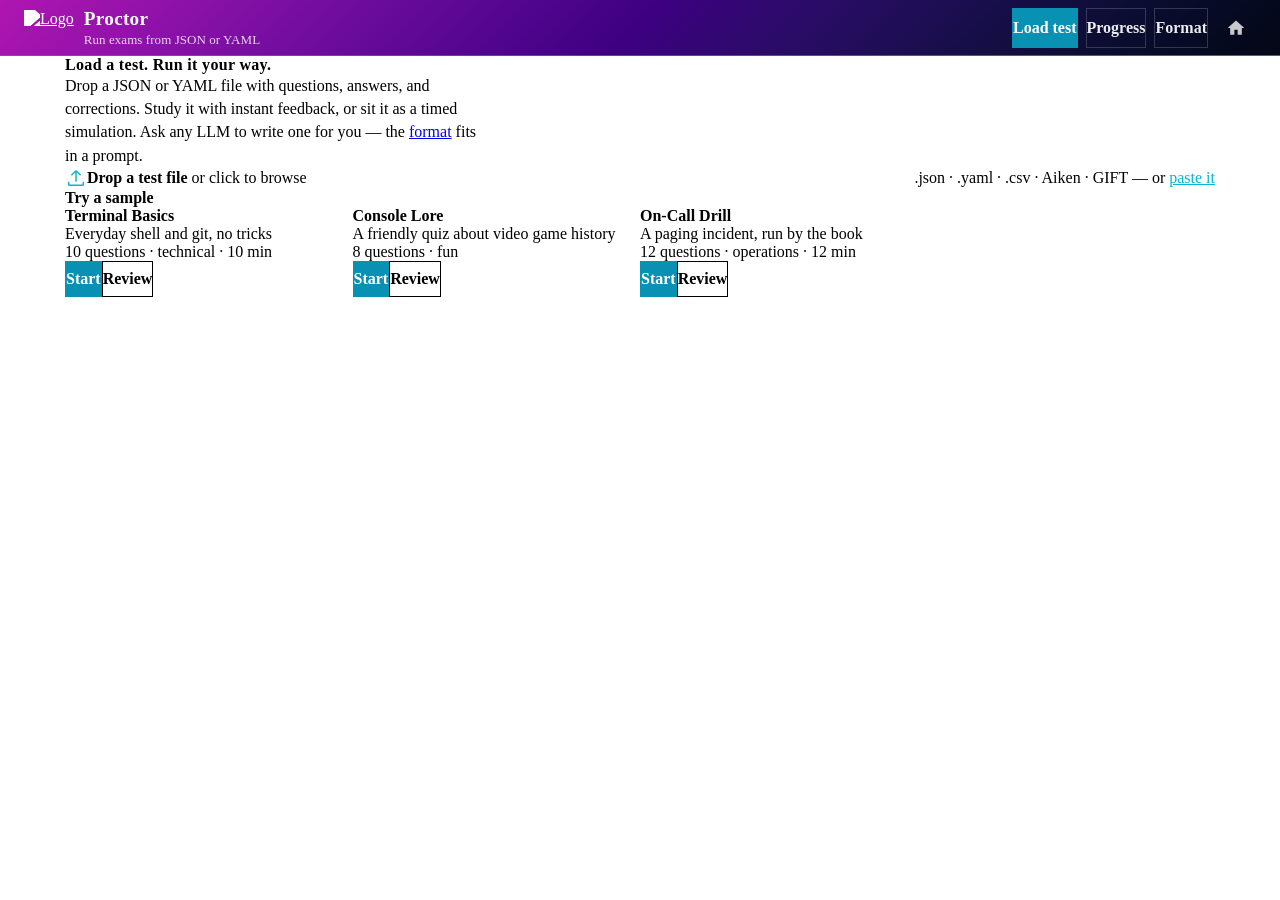
==== commit b473b541: "Domain Expansion" ====
--- a/index.html
+++ b/index.html
@@ -21,7 +21,7 @@
   <meta property="og:image:width" content="1200">
   <meta property="og:image:height" content="630">
   <meta name="twitter:image" content="https://proctor.neorgon.com/og-preview.jpg">
-  <meta name="neo-version" content="1.4.0">
+  <meta name="neo-version" content="1.6.0">
   <meta name="neo-updated" content="Aug 2026">
   <link rel="icon" type="image/x-icon" href="https://cdn.neorgon.org/v1.0.0/favicon.ico" />
   <!-- Fleet design tokens — canonical, do not redeclare locally (PROJECTS.md section 5) -->
@@ -92,24 +92,27 @@
           </p>
         </div>
 
+        <div class="stack stack--tight" id="savedSection" hidden>
+          <div class="proctor-railhead">
+            <h3 class="proctor-subhead">Your tests</h3>
+            <span class="proctor-railhead__hint" id="savedCount"></span>
+          </div>
+          <div class="proctor-rail" id="savedGrid"></div>
+        </div>
+
         <div class="proctor-dropzone" id="dropzone" role="button" tabindex="0"
              aria-label="Load a test file (JSON or YAML)">
-          <svg width="34" height="34" viewBox="0 0 24 24" fill="none" stroke="currentColor" stroke-width="1.5" aria-hidden="true">
+          <svg width="22" height="22" viewBox="0 0 24 24" fill="none" stroke="currentColor" stroke-width="1.6" aria-hidden="true">
             <path d="M12 16V4m0 0L7 9m5-5 5 5"/><path d="M4 16v3a1 1 0 0 0 1 1h14a1 1 0 0 0 1-1v-3"/>
           </svg>
-          <p><strong>Drop a test file</strong> or click to browse</p>
-          <p class="proctor-dropzone__hint">.json / .yaml — or <button type="button" class="proctor-link" id="pasteBtn">paste it</button></p>
+          <p class="proctor-dropzone__line"><strong>Drop a test file</strong> or click to browse</p>
+          <p class="proctor-dropzone__hint">.json · .yaml · .csv · Aiken · GIFT — or <button type="button" class="proctor-link" id="pasteBtn">paste it</button></p>
           <input type="file" id="fileInput" accept=".json,.yaml,.yml,.txt,.csv,.gift,application/json,text/csv" hidden>
         </div>
 
-        <div class="stack" id="sampleSection">
+        <div class="stack stack--tight" id="sampleSection">
           <h3 class="proctor-subhead">Try a sample</h3>
           <div class="proctor-grid" id="sampleGrid"></div>
-        </div>
-
-        <div class="stack" id="savedSection" hidden>
-          <h3 class="proctor-subhead">Your tests</h3>
-          <div class="proctor-grid" id="savedGrid"></div>
         </div>
       </section>
 
@@ -121,6 +124,7 @@
             <span class="proctor-chip" id="modeChip"></span>
           </div>
           <div class="proctor-runbar__status">
+            <span class="proctor-pace" id="paceLabel" hidden></span>
             <span class="proctor-timer" id="timerDisplay" hidden>--:--</span>
             <span class="proctor-progress-label" id="progressLabel"></span>
           </div>
@@ -129,9 +133,10 @@
 
         <div class="card proctor-question" id="questionCard">
           <div class="proctor-question__meta">
-            <span class="proctor-chip proctor-chip--category" id="questionCategory" hidden></span>
+            <div class="proctor-tags" id="questionTags"></div>
             <button type="button" class="btn btn--ghost btn--sm" id="flagBtn" aria-pressed="false" title="Flag for review (F)">Flag</button>
           </div>
+          <div id="questionScenario" hidden></div>
           <div class="proctor-question__prompt proctor-md" id="questionPrompt"></div>
           <p class="proctor-question__hint" id="questionHint"></p>
           <div class="proctor-options" id="optionsHost"></div>
@@ -202,6 +207,8 @@
             <li><code>answers</code> — array of indexes or texts, for <code>multi</code></li>
             <li><code>accept</code> — accepted strings for <code>fill</code>, compared case-insensitively</li>
             <li><code>explanation</code> — the correction shown after answering; write it like feedback, not a citation</li>
+            <li><code>domain</code> / <code>subdomain</code> — the blueprint grouping; chips on each question, filters before a run and in Review, and their own score breakdowns</li>
+            <li><code>domains</code> (top level) — <code>{ name, description, subdomains }</code>. The <code>description</code> is where shared scenario context goes, written <strong>once</strong>: Proctor shows it as a fold-out panel above the question, so it must not be repeated inside each <code>prompt</code></li>
             <li><code>category</code> — free text; scores roll up per category on the results screen</li>
             <li><code>timeLimitMinutes</code>, <code>passingScore</code> — optional, used by simulator mode</li>
             <li>YAML works too: same fields, plain indentation only (no anchors, no inline maps)</li>
@@ -224,26 +231,41 @@
         </div>
 
         <div class="toolbar proctor-review-controls">
-          <label class="proctor-toggle"><input type="checkbox" id="reviewShowAnswers" checked> Answers + why</label>
-          <label class="proctor-toggle"><input type="checkbox" id="reviewShowNotes"> Notes</label>
-          <label class="proctor-toggle" title="Show only the correct answer under each question"><input type="checkbox" id="reviewOnlyCorrect"> Hide wrong options</label>
-          <label class="proctor-perpage">Per page
-            <select id="reviewPerPage">
-              <option value="5">5</option>
-              <option value="10" selected>10</option>
-              <option value="20">20</option>
-              <option value="0">All</option>
-            </select>
-          </label>
+          <div class="proctor-menu" data-menu="visibility">
+            <button type="button" class="btn btn--secondary btn--sm proctor-menu__toggle" id="reviewVisibilityBtn"
+                    aria-expanded="false" aria-haspopup="true" aria-controls="reviewVisibilityPanel">
+              <svg class="proctor-menu__icon" width="16" height="16" viewBox="0 0 24 24" fill="none" stroke="currentColor" stroke-width="1.8" aria-hidden="true">
+                <path d="M2 12s3.5-7 10-7 10 7 10 7-3.5 7-10 7-10-7-10-7Z"/><circle cx="12" cy="12" r="3"/>
+              </svg>
+              <span class="proctor-menu__name">Visible</span>
+              <span class="proctor-menu__badge" id="reviewVisibilityBadge" hidden></span>
+              <svg class="proctor-menu__chev" width="13" height="13" viewBox="0 0 24 24" fill="none" stroke="currentColor" stroke-width="2.2" aria-hidden="true"><path d="m6 9 6 6 6-6"/></svg>
+            </button>
+            <div class="proctor-menu__panel" id="reviewVisibilityPanel" role="group" aria-label="What to show on each question" hidden></div>
+          </div>
+          <div class="proctor-menu" data-menu="perpage">
+            <button type="button" class="btn btn--secondary btn--sm proctor-menu__toggle" id="reviewPerPageBtn"
+                    aria-expanded="false" aria-haspopup="true" aria-controls="reviewPerPagePanel">
+              <svg class="proctor-menu__icon" width="16" height="16" viewBox="0 0 24 24" fill="none" stroke="currentColor" stroke-width="1.8" aria-hidden="true">
+                <path d="M4 6h16M4 12h16M4 18h10"/>
+              </svg>
+              <span class="proctor-menu__name">Per page</span>
+              <span class="proctor-menu__value" id="reviewPerPageValue"></span>
+              <svg class="proctor-menu__chev" width="13" height="13" viewBox="0 0 24 24" fill="none" stroke="currentColor" stroke-width="2.2" aria-hidden="true"><path d="m6 9 6 6 6-6"/></svg>
+            </button>
+            <div class="proctor-menu__panel" id="reviewPerPagePanel" role="group" aria-label="Questions per page" hidden></div>
+          </div>
           <button class="btn btn--primary btn--sm" id="reviewPdfBtn" title="Opens the print dialog — choose Save as PDF">Export PDF</button>
           <button class="btn btn--secondary btn--sm" id="reviewShareBtn" title="The whole test travels inside the link — no server, no account">Copy share link</button>
           <button class="btn btn--secondary btn--sm" id="reviewEmbedBtn" title="Iframe snippet for your own site or tool — the test travels inside it">Copy embed code</button>
           <button class="btn btn--ghost btn--sm" id="reviewBackBtn">Back</button>
         </div>
 
+        <div class="proctor-facets" id="reviewFacets" hidden></div>
+
         <div id="reviewList"></div>
         <div class="proctor-pager" id="reviewPager"></div>
-        <p class="proctor-keys proctor-review-keys">Keys: <kbd>←</kbd><kbd>→</kbd> page · PDF export prints every question, not just this page</p>
+        <p class="proctor-keys proctor-review-keys">Keys: <kbd>←</kbd><kbd>→</kbd> question (turns the page for you) · <kbd>Home</kbd><kbd>End</kbd> first / last · PDF export prints every question, not just this page</p>
       </section>
 
     </div>
@@ -297,11 +319,15 @@
             <span>No quiz: every question with the correct answer, the why, and your notes. Export it all to PDF.</span>
           </button>
         </div>
+        <div class="proctor-facets" id="modeFacets" hidden></div>
         <label class="proctor-toggle"><input type="checkbox" id="shuffleQuestions"> Shuffle questions</label>
         <label class="proctor-toggle"><input type="checkbox" id="shuffleOptions"> Shuffle options</label>
         <label class="proctor-draw" title="Random slice of the bank; questions marked ensure are always included">
           Draw <input type="number" id="drawCount" min="1" inputmode="numeric"> questions (blank = all)
         </label>
+        <label class="proctor-draw" title="Simulator countdown — blank = the test's own limit, 0 = no timer">
+          Time limit <input type="number" id="timeLimitInput" min="0" inputmode="numeric"> min (Simulator)
+        </label>
         <div class="proctor-weak-row" id="weakRow" hidden>
           <span id="weakCount"></span>
           <button type="button" class="btn btn--secondary btn--sm" id="practiceWeakBtn"
--- a/css/style.css
+++ b/css/style.css
@@ -600,11 +600,13 @@
 .proctor-empty { color: var(--text-muted); }
 
 /* Dropzone */
+/* A strip, not a landing pad: once you have tests of your own the rail above
+   is the thing you came for, and this only needs to be findable. */
 .proctor-dropzone {
-  border: 2px dashed var(--border-strong);
-  border-radius: var(--radius-lg);
-  padding: var(--space-8) var(--space-4);
-  text-align: center;
+  display: flex; align-items: center; gap: var(--space-3); flex-wrap: wrap;
+  border: 1px dashed var(--border-strong);
+  border-radius: var(--radius);
+  padding: var(--space-3) var(--space-4);
   color: var(--text-secondary);
   cursor: pointer;
   transition: border-color var(--dur) var(--ease-out), background var(--dur) var(--ease-out);
@@ -615,8 +617,30 @@
   border-color: var(--accent);
   background: rgba(8, 145, 178, 0.06);
 }
-.proctor-dropzone svg { color: var(--accent-bright); margin-bottom: var(--space-2); }
-.proctor-dropzone__hint { color: var(--text-muted); font-size: var(--text-sm); margin-top: var(--space-1); }
+.proctor-dropzone svg { color: var(--accent-bright); flex: none; }
+.proctor-dropzone__line { font-size: var(--text-sm); }
+.proctor-dropzone__hint { color: var(--text-muted); font-size: var(--text-xs); margin-left: auto; }
+
+/* Your tests: a horizontal rail, newest first */
+.proctor-railhead { display: flex; align-items: baseline; gap: var(--space-3); }
+.proctor-railhead__hint { color: var(--text-muted); font-size: var(--text-xs); margin-left: auto; }
+.proctor-rail {
+  display: flex;
+  gap: var(--space-4);
+  overflow-x: auto;
+  scroll-snap-type: x proximity;
+  /* Room for the cards' shadow and focus ring, which a plain overflow clips */
+  padding: 4px 4px var(--space-3);
+  margin: -4px -4px calc(var(--space-3) * -1);
+  scrollbar-width: thin;
+}
+.proctor-rail > * {
+  flex: 0 0 clamp(240px, 78vw, 300px);
+  scroll-snap-align: start;
+}
+.proctor-rail::-webkit-scrollbar { height: 8px; }
+.proctor-rail::-webkit-scrollbar-thumb { background: var(--border); border-radius: 999px; }
+.proctor-rail::-webkit-scrollbar-track { background: transparent; }
 
 /* Test cards */
 .proctor-grid {
@@ -628,6 +652,10 @@
    so Start/Review line up across cards whose text wraps differently. */
 .proctor-testcard { display: flex; flex-direction: column; }
 .proctor-testcard .toolbar { margin-top: auto; }
+/* Keeps Start/Review readable and the secondary pair square, so a rail card's
+   action row stays on one line. */
+.proctor-testcard__actions { flex-wrap: nowrap; }
+.proctor-iconbtn { min-width: var(--control-height-sm); padding: 0; flex: none; }
 .proctor-testcard h4 { font-size: var(--text-lg); margin-bottom: var(--space-1); }
 .proctor-testcard__desc { color: var(--text-secondary); font-size: var(--text-sm); margin-bottom: var(--space-2); }
 .proctor-testcard__meta { color: var(--text-muted); font-size: var(--text-sm); margin-bottom: var(--space-3); }
@@ -673,6 +701,178 @@
 .proctor-chip--category { border-color: var(--accent); color: var(--accent-bright); }
 .proctor-chip--pass { border-color: #22c55e; color: #4ade80; }
 .proctor-chip--fail { border-color: var(--danger); color: var(--danger-hover); }
+/* Blueprint groupings read as a hierarchy: domain solid, subdomain dimmer. */
+.proctor-chip--domain { border-color: var(--text-secondary); color: var(--text-primary); }
+.proctor-chip--subdomain { border-style: dashed; }
+.proctor-tags { display: flex; flex-wrap: wrap; gap: var(--space-2); align-items: center; }
+
+/* ── Facets: the domain / subdomain / category filter ────────── */
+.proctor-facets { display: flex; flex-direction: column; gap: var(--space-2); margin-bottom: var(--space-4); }
+.proctor-facet-row { display: flex; align-items: baseline; gap: var(--space-3); flex-wrap: wrap; }
+.proctor-facet-row__label {
+  min-width: 78px;
+  color: var(--text-muted); font-size: var(--text-xs);
+  text-transform: uppercase; letter-spacing: 0.06em;
+}
+.proctor-facet-row__chips { display: flex; flex-wrap: wrap; gap: var(--space-2); }
+.proctor-facet-chip {
+  padding: 3px 12px;
+  border-radius: 999px;
+  border: 1px solid var(--border);
+  background: var(--surface-1);
+  color: var(--text-secondary);
+  font-size: var(--text-xs);
+  cursor: pointer;
+  transition: border-color var(--dur) var(--ease-out), color var(--dur) var(--ease-out);
+}
+.proctor-facet-chip:hover { border-color: var(--accent); color: var(--text-primary); }
+.proctor-facet-chip--on {
+  border-color: var(--accent);
+  background: var(--accent-soft, rgba(255, 255, 255, 0.06));
+  color: var(--accent-bright);
+}
+
+/* ── Scenario: the domain description, stated once ─────────────
+   A briefing, not a question: its own plate, its own eyebrow, and a header row
+   that stays readable when the body is folded away. */
+.proctor-scenario {
+  border: 1px solid var(--border-subtle);
+  border-radius: var(--radius);
+  background:
+    linear-gradient(180deg, color-mix(in srgb, var(--accent) 7%, transparent), transparent 62%),
+    var(--surface-1);
+  margin-bottom: var(--space-4);
+  overflow: hidden;
+}
+.proctor-scenario__head {
+  display: flex; align-items: center; gap: var(--space-2);
+  padding: var(--space-2) var(--space-3);
+  color: var(--text-secondary);
+  cursor: pointer;
+  list-style: none;                 /* the default triangle; a chevron replaces it */
+  user-select: none;
+}
+.proctor-scenario__head::-webkit-details-marker { display: none; }
+.proctor-scenario__head:hover { color: var(--text-primary); }
+.proctor-scenario__head:focus-visible { outline: 2px solid var(--accent); outline-offset: -2px; }
+.proctor-scenario__icon { color: var(--accent-bright); flex: none; }
+.proctor-scenario__label {
+  font-size: var(--text-xs);
+  text-transform: uppercase; letter-spacing: 0.08em;
+  color: var(--text-muted);
+}
+.proctor-scenario__name {
+  color: var(--text-primary);
+  font-weight: 600;
+  font-size: var(--text-sm);
+  /* A long domain name truncates rather than pushing the count off the row */
+  overflow: hidden; text-overflow: ellipsis; white-space: nowrap;
+}
+.proctor-scenario__count {
+  margin-left: auto;
+  color: var(--text-muted); font-size: var(--text-xs);
+  white-space: nowrap;
+}
+.proctor-scenario__chev { flex: none; color: var(--text-muted); transition: transform var(--dur) var(--ease-out); }
+.proctor-scenario[open] .proctor-scenario__chev { transform: rotate(180deg); }
+.proctor-scenario__body {
+  padding: var(--space-1) var(--space-3) var(--space-3) calc(var(--space-3) + 15px + var(--space-2));
+  border-top: 1px solid var(--border-subtle);
+  margin-top: 2px;
+  padding-top: var(--space-3);
+  color: var(--text-secondary);
+  font-size: var(--text-sm);
+  line-height: 1.6;
+}
+
+/* Review's equivalent: a section header, since there is nothing to fold */
+.proctor-domain-banner {
+  margin: var(--space-5) 0 var(--space-3);
+  padding: var(--space-3) var(--space-4);
+  border: 1px solid var(--border-subtle);
+  border-left: 3px solid var(--accent);
+  border-radius: var(--radius);
+  background: linear-gradient(180deg, color-mix(in srgb, var(--accent) 7%, transparent), transparent 62%), var(--surface-1);
+}
+.proctor-domain-banner__head {
+  display: flex; align-items: baseline; gap: var(--space-2); flex-wrap: wrap;
+}
+.proctor-domain-banner__label {
+  font-size: var(--text-xs);
+  text-transform: uppercase; letter-spacing: 0.08em;
+  color: var(--text-muted);
+}
+.proctor-domain-banner__name { font-size: var(--text-lg); margin: 0; }
+.proctor-domain-banner__count { margin-left: auto; color: var(--text-muted); font-size: var(--text-xs); }
+.proctor-domain-banner__desc {
+  margin-top: var(--space-2);
+  color: var(--text-secondary); font-size: var(--text-sm); line-height: 1.6;
+}
+
+/* ── Visibility menu ──────────────────────────────────────────
+   The show/hide toggles that used to sit loose in the Review toolbar. */
+.proctor-menu { position: relative; }
+.proctor-menu__toggle { display: inline-flex; align-items: center; gap: var(--space-2); }
+.proctor-menu__icon { flex: none; color: var(--text-muted); }
+.proctor-menu__name { font-weight: 600; }
+.proctor-menu__value { color: var(--accent-bright); font-weight: 600; }
+.proctor-menu__chev { flex: none; color: var(--text-muted); transition: transform var(--dur) var(--ease-out); }
+.proctor-menu__toggle[aria-expanded="true"] .proctor-menu__chev { transform: rotate(180deg); }
+.proctor-menu__toggle[aria-expanded="true"] { border-color: var(--accent); }
+.proctor-menu__badge {
+  min-width: 18px; height: 18px;
+  display: inline-grid; place-items: center;
+  padding: 0 5px;
+  border-radius: 999px;
+  background: var(--accent);
+  color: #fff;
+  font-size: 11px; font-weight: 600; line-height: 1;
+}
+.proctor-menu__panel {
+  position: absolute;
+  top: calc(100% + 6px);
+  left: 0;
+  z-index: 30;
+  min-width: 260px;
+  padding: 6px;
+  border: 1px solid var(--border);
+  border-radius: var(--radius);
+  /* The surface tokens are translucent by design; a floating panel needs the
+     page colour underneath it or the list reads through the questions below. */
+  background-color: var(--bg);
+  background-image: linear-gradient(var(--surface-2), var(--surface-2));
+  box-shadow: 0 18px 40px rgba(0, 0, 0, 0.55);
+  animation: proctor-menu-in 0.14s var(--ease-out) both;
+}
+@keyframes proctor-menu-in {
+  from { opacity: 0; transform: translateY(-6px) scale(0.98); }
+  to { opacity: 1; transform: none; }
+}
+.proctor-menu__item {
+  display: flex; align-items: flex-start; gap: var(--space-3);
+  padding: var(--space-2) var(--space-3);
+  border-radius: var(--radius-sm);
+  cursor: pointer;
+}
+.proctor-menu__item:hover { background: rgba(255, 255, 255, 0.06); }
+.proctor-menu__item input { margin-top: 3px; flex: none; }
+.proctor-menu__text { display: flex; flex-direction: column; gap: 2px; }
+.proctor-menu__label { color: var(--text-primary); font-size: var(--text-sm); }
+.proctor-menu__hint { color: var(--text-muted); font-size: var(--text-xs); line-height: 1.4; }
+
+/* Narrow screens: anchor the panel to the toolbar rather than to its button.
+   Anchoring to the button pushes the panel off whichever edge the button is
+   near — `right: 0` on a left-hand button hangs it past the left edge. */
+@media (max-width: 600px) {
+  .proctor-review-controls { position: relative; }
+  .proctor-menu { position: static; }
+  .proctor-menu__panel { left: 0; right: 0; min-width: 0; }
+}
+.proctor-progress-card__facet {
+  color: var(--text-muted); font-size: var(--text-xs);
+  text-transform: uppercase; letter-spacing: 0.06em;
+  margin: var(--space-3) 0 var(--space-2);
+}
 
 /* Question */
 .proctor-question { margin-bottom: var(--space-4); }
@@ -846,19 +1046,13 @@
 .container { max-width: 1150px; }
 
 .proctor-review-controls { margin-bottom: var(--space-4); align-items: center; }
-.proctor-perpage {
-  display: flex; align-items: center; gap: var(--space-2);
-  color: var(--text-secondary); font-size: var(--text-sm);
-}
-.proctor-perpage select {
-  background: var(--surface-1);
-  border: 1px solid var(--border);
-  border-radius: var(--radius-sm);
-  color: var(--text-primary);
-  padding: 4px 8px;
-}
-
 .proctor-review-item { margin-bottom: var(--space-3); }
+/* Where the arrow keys are. Deliberately quiet — it marks a position, it does
+   not claim the question is special. */
+.proctor-review-item--current {
+  border-color: var(--accent);
+  box-shadow: inset 3px 0 0 var(--accent);
+}
 .proctor-review-item--offpage { display: none; }
 .proctor-review-item__head {
   display: flex; align-items: center; gap: var(--space-2);
@@ -936,11 +1130,24 @@
 @media print {
   body { background: #fff; color: #000; display: block; }
   .header-bar, .neo-footer, .proctor-review-controls, .proctor-pager,
-  .proctor-review-keys, .skip-link, #view-library, #view-runner,
+  .proctor-review-keys, .skip-link, .proctor-facets, #view-library, #view-runner,
   #view-results, #view-format, .modal { display: none !important; }
   #view-review { display: block !important; }
   .proctor-runbar__title { color: #000; font-size: 18pt; }
   .proctor-chip, .proctor-progress-label { color: #444; border-color: #bbb; }
+  /* Domain banners print with their questions, off-page ones included */
+  .proctor-domain-banner {
+    display: block !important;
+    break-after: avoid;
+    border: none;
+    border-left: 3px solid #444;
+    border-radius: 0;
+    background: none;
+    padding: 0 0 0 10pt;
+    color: #000;
+  }
+  .proctor-domain-banner__label, .proctor-domain-banner__count { color: #555; }
+  .proctor-domain-banner__name, .proctor-domain-banner__desc { color: #000; }
   .proctor-review-item {
     display: block !important;          /* off-page items print too */
     break-inside: avoid;
@@ -952,6 +1159,8 @@
     margin-bottom: 10pt;
   }
   .proctor-review-item__prompt { color: #000; }
+  /* The arrow-key cursor is a screen affordance; on paper it is just noise */
+  .proctor-review-item--current { box-shadow: none; }
   .proctor-review-opt { color: #333; border-color: #ddd; }
   .proctor-review-opt--correct {
     color: #000; border-color: #16a34a; background: #f0fdf4;
@@ -1080,3 +1289,19 @@
   color: var(--text-secondary); font-size: var(--text-sm);
 }
 .proctor-weak-chip { color: var(--danger-hover); font-weight: 600; }
+
+/* Pacing: runbar average + per-question time in the results review */
+.proctor-pace {
+  color: var(--text-muted);
+  font-size: var(--text-sm);
+  font-variant-numeric: tabular-nums;
+}
+.proctor-pace--over { color: var(--danger-hover); }
+.proctor-review__time {
+  margin-left: auto;
+  flex-shrink: 0;
+  color: var(--text-muted);
+  font-size: var(--text-xs);
+  font-variant-numeric: tabular-nums;
+}
+.proctor-review__time--slow { color: var(--danger-hover); font-weight: 600; }
--- a/css/neorgon-header.css
+++ b/css/neorgon-header.css
@@ -426,6 +426,26 @@
 .header-actions > a {
   height: var(--header-control-h);
   min-height: 0; /* neutralize site-level control minimums (e.g. --control-height) */
+  box-sizing: border-box;
+  display: inline-flex;
+  align-items: center;
+}
+
+/* Same guarantee one level down, for the kit's own grouping idiom.
+   header.js already knows .header-btn-group as a unit that travels into the ⋯
+   menu whole; the geometry rule above did not, so a grouped button kept its
+   own height and the row went ragged — pathfinder shipped 37px Fit/Clear
+   buttons flanked by 40px icon controls. Scoped to a group still sitting in
+   the bar: once the ⋯ menu adopts it the selector stops matching and menu
+   styling takes over, which is the same boundary the direct-child rule draws.
+   Deliberately NOT `> div > *` — battlecard's .bc-menu-wrap holds dropdown
+   items that are not bar controls and must not be stretched to 40px. */
+.header-actions > .header-btn-group > .btn,
+.header-actions > .header-btn-group > .nav-link,
+.header-actions > .header-btn-group > button,
+.header-actions > .header-btn-group > a {
+  height: var(--header-control-h);
+  min-height: 0;
   box-sizing: border-box;
   display: inline-flex;
   align-items: center;
@@ -456,6 +476,48 @@
 :where(.header-actions) > :where(.btn, .nav-link, button, a):hover {
   background: var(--header-menu-hover);
   border-color: var(--header-control-border, var(--header-border-strong));
+}
+
+/* An icon-only control has no label to pad around, and the fallback above
+   assumes there is one. Its 12px side padding lands inside a border-box
+   control the site already sized square, leaving 40 - 24 - 2 = 14px of
+   content — and an SVG is a flex item that will shrink into it. neorgon-site's
+   GitHub mark rendered 14x26 and hiring-pack's 10x24 before this rule.
+
+   Specificity note, because it is not what the :where() wrapper suggests:
+   :has() is NOT zero-specificity — it takes the specificity of its most
+   specific argument, so `svg:only-child` puts this selector at (0,1,1), the
+   same weight as the `.header-actions > a` geometry rule above and ABOVE a
+   site's single-class `.header-link { width: 36px }`. That is deliberate and
+   matches the contract: the uniform control row is kit-owned, and a site that
+   truly needs different geometry sets --header-control-h rather than
+   restyling the control. hiring-pack declared 36px and now renders 40px. */
+:where(.header-actions) > :where(.btn, .nav-link, button, a):has(> svg:only-child) {
+  padding: 0;
+  width: var(--header-control-h);
+  justify-content: center;
+}
+
+/* …and the fallback's border does not belong on one either. .header-home is
+   an unboxed glyph, so a site that styles neither ends up with a boxed icon
+   sitting next to an unboxed one in the same row (hiring-pack shipped exactly
+   that pair). Geometry above is kit-owned at (0,1,1); appearance is not — the
+   extra :where() flattens this to zero specificity, so pathfinder and
+   cartograph, whose icon buttons are deliberately boxed to match the text
+   buttons beside them, keep their border on a single class. */
+:where(.header-actions > :where(.btn, .nav-link, button, a):has(> svg:only-child)),
+:where(.header-actions > :where(.btn, .nav-link, button, a):has(> svg:only-child)):hover {
+  border-color: transparent;
+}
+
+/* Belt and braces for the same failure: whatever padding a site declares, an
+   icon inside a header control is never the thing that gives way. Carries real
+   specificity on purpose — a squeezed icon is always a bug, never a choice. */
+.header-actions > .btn > svg,
+.header-actions > .nav-link > svg,
+.header-actions > button > svg,
+.header-actions > a > svg {
+  flex: none;
 }
 
 /* ── Theme toggle ────────────────────────────────────────────── */
--- a/css/neorgon-footer.css
+++ b/css/neorgon-footer.css
@@ -351,10 +351,127 @@
   .neo-top { transform: none; }
 }
 
+/* ── Disclaimer: bar trigger + modal (built by footer.js) ──────
+   The trigger is a <button> that has to sit in a row of <a>s without
+   announcing itself as the odd one out, so it borrows the link treatment
+   rather than the kit's control treatment. */
+.neo-footer-disclaimer {
+  padding: 0;
+  border: 0;
+  background: none;
+  font: inherit;
+  color: var(--footer-text);
+  text-decoration: underline;
+  text-decoration-style: dotted;
+  text-underline-offset: 3px;
+  cursor: pointer;
+  border-radius: 4px;
+  transition: color var(--dur, 200ms) ease;
+}
+.neo-footer-disclaimer:hover,
+.neo-footer-disclaimer:focus-visible {
+  color: var(--footer-text-strong);
+  text-decoration-style: solid;
+}
+.neo-footer-disclaimer:focus-visible { outline: 2px solid var(--footer-accent); outline-offset: 3px; }
+
+.neo-modal {
+  width: min(640px, calc(100vw - 32px));
+  max-height: min(78dvh, 640px);
+  /* Centring is declared, not inherited. showModal() centres via the UA's
+     `margin: auto` on inset:0, and any site carrying a `* { margin: 0 }`
+     reset beats the UA sheet and pins the dialog to the top-left — affinity
+     did exactly that. Too site-dependent to leave implicit. */
+  margin: auto;
+  padding: 0;
+  border: 1px solid var(--footer-border-strong);
+  border-radius: 12px;
+  background: var(--header-bg-end, #0d0d12);
+  color: var(--footer-text-strong);
+  overflow: hidden;
+}
+/* A <dialog> is display:none until opened; showModal() flips it to the
+   UA default (block), so the flex layout has to be scoped to [open] or
+   the closed dialog counts as shown. */
+.neo-modal[open] { display: flex; flex-direction: column; }
+.neo-modal::backdrop { background: rgba(0, 0, 0, .62); backdrop-filter: blur(2px); }
+
+.neo-modal-head {
+  display: flex;
+  align-items: center;
+  gap: 12px;
+  padding: 16px 18px;
+  border-bottom: 1px solid var(--footer-border);
+}
+.neo-modal-title {
+  margin: 0;
+  flex: 1;
+  font-size: 1rem;
+  font-weight: 650;
+  letter-spacing: .01em;
+  color: var(--footer-text-strong);
+}
+.neo-modal-close {
+  display: inline-flex;
+  align-items: center;
+  justify-content: center;
+  flex: none;
+  width: var(--footer-control-h);
+  height: var(--footer-control-h);
+  padding: 0;
+  border: 1px solid var(--footer-border-strong);
+  border-radius: 8px;
+  background: transparent;
+  color: var(--footer-text);
+  cursor: pointer;
+  transition: color var(--dur, 200ms) ease, background var(--dur, 200ms) ease;
+}
+.neo-modal-close:hover { color: var(--footer-text-strong); background: var(--footer-hover); }
+.neo-modal-close:focus-visible { outline: 2px solid var(--footer-accent); outline-offset: 2px; }
+.neo-modal-close svg { width: 18px; height: 18px; display: block; }
+
+.neo-modal-body {
+  padding: 18px;
+  overflow-y: auto;
+  font-size: .9rem;
+  line-height: 1.65;
+  color: var(--footer-text);
+}
+.neo-modal-body > :first-child { margin-top: 0; }
+.neo-modal-body > :last-child { margin-bottom: 0; }
+.neo-modal-body p { margin: 0 0 .9em; }
+.neo-modal-body strong { color: var(--footer-text-strong); font-weight: 620; }
+.neo-modal-body a { color: var(--footer-accent); text-decoration: underline; }
+
+@media (max-width: 700px) {
+  .neo-modal { width: calc(100vw - 20px); max-height: 84dvh; }
+}
+
 /* ── Print — the footer is the only place a printed page can show
    provenance, so expand link URLs and drop the floating control. ── */
 @media print {
   .neo-top, .neo-footer-theme { display: none !important; }
+
+  /* Provenance must survive the move into the dialog. On paper there is
+     nothing to click, so the trigger goes and the copy itself comes back —
+     laid out in flow at the end of the document rather than as an overlay. */
+  .neo-footer-disclaimer, .neo-modal-close { display: none !important; }
+  .neo-modal {
+    display: block !important;
+    position: static;
+    width: auto;
+    max-height: none;
+    border: 0;
+    border-top: 1px solid #999;
+    border-radius: 0;
+    background: none;
+    color: #000;
+    overflow: visible;
+  }
+  .neo-modal::backdrop { display: none; }
+  .neo-modal-head { border-bottom: 0; padding: 12px 0 0; }
+  .neo-modal-body { padding: 0; color: #000; }
+
   .neo-footer {
     color: #000;
     border-top: 1px solid #999;
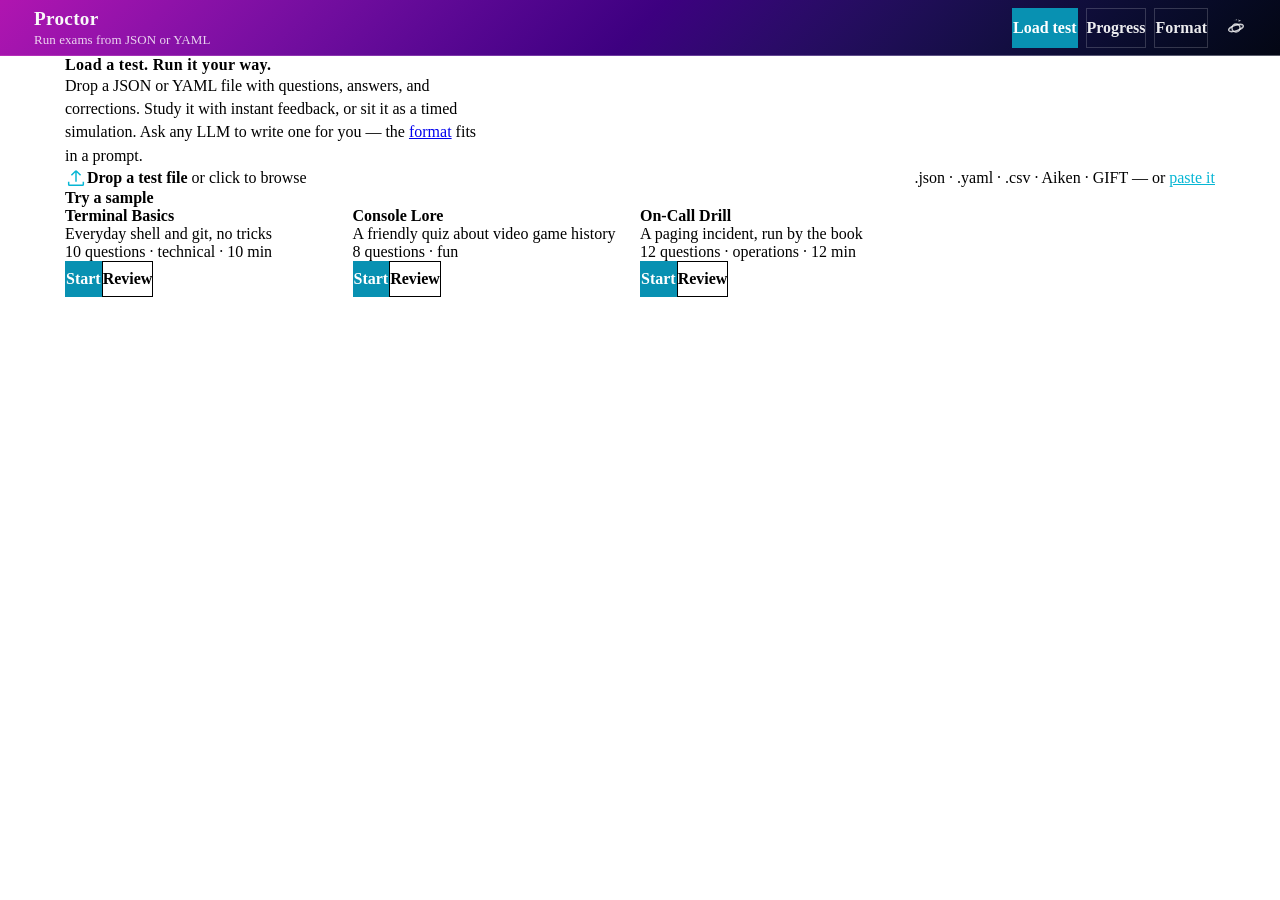
==== commit 068f49d6: "feat(header): merge logo+title into one site-home link, planet hub icon, neo-repo source meta" ====
--- a/index.html
+++ b/index.html
@@ -33,6 +33,7 @@
   <link rel="stylesheet" href="css/neorgon-themes.css">
   <link rel="stylesheet" href="https://cdn.neorgon.org/v1.0.0/header/season.css">
   <script defer src="js/neorgon-header.js"></script>
+  <meta name="neo-repo" content="energon-a-secas/proctor-site">
   <link rel="stylesheet" href="css/neorgon-footer.css">
   <script defer src="js/neorgon-footer.js"></script>
   <script type="application/ld+json">
@@ -55,12 +56,13 @@
 
   <header class="header-bar" data-header-mode="app">
     <div class="header-logo">
-      <a href="https://neorgon.com/" target="_blank" rel="noopener noreferrer">
-        <img src="https://cdn.neorgon.org/v1.0.0/energon-classic-logo.png" class="header-logo-img" alt="Logo">
-      </a>
       <a href="./" class="header-title-link">
+        <img src="https://cdn.neorgon.org/v1.0.0/energon-classic-logo.png" class="header-logo-img" alt="">
+        <div class="header-title-wrap">
         <h1>Proctor</h1>
         <div class="header-subtitle">Run exams from JSON or YAML</div>
+      
+        </div>
       </a>
     </div>
 
@@ -71,8 +73,15 @@
         <button class="btn btn--ghost btn--sm" id="formatBtn">Format</button>
       </div>
       <a class="header-home" href="https://neorgon.com/" title="neorgon.com" aria-label="Neorgon home">
-        <svg viewBox="0 0 24 24" fill="currentColor" xmlns="http://www.w3.org/2000/svg">
-          <path d="M10 20v-6h4v6h5v-8h3L12 3 2 12h3v8z"/>
+        <svg class="nh-hub-icon" viewBox="0 0 24 24" fill="none" stroke="currentColor" stroke-width="1.5" stroke-linecap="round" stroke-linejoin="round" xmlns="http://www.w3.org/2000/svg" aria-hidden="true">
+          <circle cx="12" cy="12" r="4.4"/>
+          <ellipse cx="12" cy="12" rx="8.4" ry="3" transform="rotate(-18 12 12)"/>
+          <g class="nh-orbit">
+            <path d="M17.5 4.2 14.2 2.7l.9 1.4-.6 1.1z" fill="currentColor" stroke="none"/>
+            <circle cx="12.6" cy="3" r=".7" fill="currentColor" stroke="none" opacity=".55"/>
+            <circle cx="11.1" cy="3.3" r=".55" fill="currentColor" stroke="none" opacity=".35"/>
+            <circle cx="9.8" cy="3.7" r=".4" fill="currentColor" stroke="none" opacity=".2"/>
+          </g>
         </svg>
       </a>
     </div>
@@ -144,6 +153,7 @@
             <p class="proctor-feedback__verdict" id="feedbackVerdict"></p>
             <div class="proctor-feedback__explanation proctor-md" id="feedbackExplanation"></div>
           </div>
+          <div class="proctor-question__note" id="questionNote"></div>
         </div>
 
         <div class="proctor-nav">
@@ -255,9 +265,39 @@
             </button>
             <div class="proctor-menu__panel" id="reviewPerPagePanel" role="group" aria-label="Questions per page" hidden></div>
           </div>
-          <button class="btn btn--primary btn--sm" id="reviewPdfBtn" title="Opens the print dialog — choose Save as PDF">Export PDF</button>
-          <button class="btn btn--secondary btn--sm" id="reviewShareBtn" title="The whole test travels inside the link — no server, no account">Copy share link</button>
-          <button class="btn btn--secondary btn--sm" id="reviewEmbedBtn" title="Iframe snippet for your own site or tool — the test travels inside it">Copy embed code</button>
+          <div class="proctor-menu" data-menu="share">
+            <button type="button" class="btn btn--primary btn--sm proctor-menu__toggle" id="reviewShareMenuBtn"
+                    aria-expanded="false" aria-haspopup="true" aria-controls="reviewSharePanel">
+              <svg class="proctor-menu__icon" width="16" height="16" viewBox="0 0 24 24" fill="none" stroke="currentColor" stroke-width="1.8" aria-hidden="true">
+                <path d="M4 12v7a1 1 0 0 0 1 1h14a1 1 0 0 0 1-1v-7"/><path d="M12 15V3m0 0L8 7m4-4 4 4"/>
+              </svg>
+              <span class="proctor-menu__name">Share</span>
+              <svg class="proctor-menu__chev" width="13" height="13" viewBox="0 0 24 24" fill="none" stroke="currentColor" stroke-width="2.2" aria-hidden="true"><path d="m6 9 6 6 6-6"/></svg>
+            </button>
+            <div class="proctor-menu__panel proctor-menu__panel--actions" id="reviewSharePanel" hidden>
+              <button type="button" class="proctor-menu__action" id="reviewShareBtn">
+                <span class="proctor-menu__label">Copy share link</span>
+                <span class="proctor-menu__hint">the whole test rides in the URL — no server, no account</span>
+              </button>
+              <button type="button" class="proctor-menu__action" id="reviewEmbedBtn">
+                <span class="proctor-menu__label">Copy embed code</span>
+                <span class="proctor-menu__hint">an iframe snippet for any other page</span>
+              </button>
+              <button type="button" class="proctor-menu__action" id="reviewPdfBtn">
+                <span class="proctor-menu__label">Export PDF</span>
+                <span class="proctor-menu__hint">the print dialog — every page, filters and Visible applied</span>
+              </button>
+              <button type="button" class="proctor-menu__action" id="reviewJsonBtn">
+                <span class="proctor-menu__label">Download JSON</span>
+                <span class="proctor-menu__hint">the test plus your notes — reloadable, and never in a share link</span>
+              </button>
+              <button type="button" class="proctor-menu__action" id="reviewMdBtn">
+                <span class="proctor-menu__label">Download Markdown</span>
+                <span class="proctor-menu__hint">answers, explanations, and your notes as readable text</span>
+              </button>
+            </div>
+          </div>
+          <button class="btn btn--secondary btn--sm" id="reviewEditBtn" title="Edit this test's JSON in place — notes and history survive">Edit source</button>
           <button class="btn btn--ghost btn--sm" id="reviewBackBtn">Back</button>
         </div>
 
@@ -289,6 +329,30 @@
       <footer class="modal__footer">
         <button type="button" class="btn btn--ghost" data-modal-close>Cancel</button>
         <button type="button" class="btn btn--primary" id="pasteLoadBtn">Load</button>
+      </footer>
+    </div>
+  </div>
+
+  <!-- Source editor modal -->
+  <div class="modal" id="editModal" hidden>
+    <div class="modal__backdrop" data-modal-close tabindex="-1" aria-hidden="true"></div>
+    <div class="modal__dialog modal__dialog--wide" role="dialog" aria-modal="true" aria-labelledby="editModalTitle" tabindex="-1">
+      <header class="modal__header">
+        <h2 id="editModalTitle">Edit source</h2>
+        <button type="button" class="btn btn--ghost btn--icon" data-modal-close aria-label="Close dialog">
+          <svg width="20" height="20" viewBox="0 0 24 24" fill="none" stroke="currentColor" stroke-width="2" aria-hidden="true"><path d="M18 6L6 18M6 6l12 12"/></svg>
+        </button>
+      </header>
+      <div class="modal__body">
+        <p class="proctor-edit-note" id="editNote"></p>
+        <textarea class="proctor-textarea proctor-textarea--tall" id="editInput" rows="20" spellcheck="false"
+                  aria-label="Test source (JSON or YAML)"></textarea>
+        <p class="proctor-error" id="editError" hidden></p>
+      </div>
+      <footer class="modal__footer">
+        <button type="button" class="btn btn--ghost" id="editCopyBtn">Copy JSON</button>
+        <button type="button" class="btn btn--ghost" data-modal-close>Cancel</button>
+        <button type="button" class="btn btn--primary" id="editSaveBtn">Save changes</button>
       </footer>
     </div>
   </div>
--- a/css/style.css
+++ b/css/style.css
@@ -858,6 +858,21 @@
 .proctor-menu__item input { margin-top: 3px; flex: none; }
 .proctor-menu__text { display: flex; flex-direction: column; gap: 2px; }
 .proctor-menu__label { color: var(--text-primary); font-size: var(--text-sm); }
+/* Action rows: same anatomy as the checkbox rows, no control in front */
+.proctor-menu__panel--actions { min-width: 300px; }
+.proctor-menu__action {
+  display: flex; flex-direction: column; gap: 2px;
+  width: 100%;
+  padding: var(--space-2) var(--space-3);
+  border: none;
+  border-radius: var(--radius-sm);
+  background: none;
+  text-align: left;
+  font-family: inherit;
+  cursor: pointer;
+}
+.proctor-menu__action:hover { background: rgba(255, 255, 255, 0.06); }
+.proctor-menu__action:focus-visible { outline: 2px solid var(--accent); outline-offset: -2px; }
 .proctor-menu__hint { color: var(--text-muted); font-size: var(--text-xs); line-height: 1.4; }
 
 /* Narrow screens: anchor the panel to the toolbar rather than to its button.
@@ -1045,7 +1060,24 @@
    deliberately short of full-stretch. */
 .container { max-width: 1150px; }
 
-.proctor-review-controls { margin-bottom: var(--space-4); align-items: center; }
+/* Sticky: on a 96-question bank the controls are otherwise a scroll away the
+   moment you start reading. Static on narrow screens, where the wrapped rows
+   would eat half the viewport. */
+.proctor-review-controls {
+  position: sticky;
+  /* Under the header, not behind it — the kit publishes its live height, and
+     app-mode headers change height as they auto-hide. */
+  top: var(--header-h-cur, 56px);
+  z-index: 25;
+  margin-bottom: var(--space-4);
+  padding: var(--space-3) 0;
+  align-items: center;
+  background: var(--bg);
+  border-bottom: 1px solid var(--border-subtle);
+}
+@media (max-width: 600px) {
+  .proctor-review-controls { position: static; border-bottom: none; }
+}
 .proctor-review-item { margin-bottom: var(--space-3); }
 /* Where the arrow keys are. Deliberately quiet — it marks a position, it does
    not claim the question is special. */
@@ -1087,6 +1119,22 @@
   line-height: 1.55;
 }
 .proctor-review-note { margin-top: var(--space-3); }
+/* The note block, wherever it appears */
+.proctor-question__note { margin-top: var(--space-4); }
+.proctor-question__note .proctor-note-view,
+.proctor-review .proctor-note-view {
+  border-top: 1px dashed var(--border-subtle);
+  padding-top: var(--space-2);
+}
+.proctor-note-view {
+  color: var(--text-secondary);
+  font-size: var(--text-sm);
+  cursor: text;
+  border-radius: var(--radius-sm);
+}
+.proctor-note-view--empty { color: var(--text-muted); font-style: italic; }
+.proctor-note-view:hover { color: var(--text-primary); }
+.proctor-note-view:focus-visible { outline: 2px solid var(--accent); outline-offset: 2px; }
 .proctor-note-input {
   width: 100%;
   background: var(--surface-1);
@@ -1123,6 +1171,14 @@
   cursor: pointer;
 }
 .proctor-pager__num--current { outline: 2px solid var(--accent); color: var(--text-primary); }
+.proctor-pager__gap { color: var(--text-muted); padding: 0 var(--space-1); }
+
+.proctor-edit-note {
+  color: var(--text-muted); font-size: var(--text-xs); line-height: 1.5;
+  margin-bottom: var(--space-2);
+}
+.proctor-edit-note--warn { color: var(--danger-hover); }
+.proctor-textarea--tall { min-height: 46vh; }
 
 /* ── Print = the PDF export ──────────────────────────────────
    window.print() + "Save as PDF". Every question prints regardless of the
--- a/css/neorgon-header.css
+++ b/css/neorgon-header.css
@@ -337,14 +337,26 @@
 .header-bar[data-header-mode="app"] {
   height: var(--header-h-app);
   --header-h-cur: var(--header-h-app);
+}
+
+/* Auto-hide. `app` mode has it by definition; every other mode opts in with
+   data-header-autohide="on" and keeps its own height and background. */
+.header-bar[data-header-mode="app"],
+.header-bar[data-header-autohide="on"] {
   transition: transform .26s var(--header-ease, ease);
 }
 /* Leaving accelerates away; returning decelerates in. Same budget. */
-.header-bar[data-header-mode="app"].header-hidden {
+.header-bar[data-header-mode="app"].header-hidden,
+.header-bar[data-header-autohide="on"].header-hidden {
   transform: translateY(-100%);
   transition-duration: .2s;
   transition-timing-function: var(--header-ease-in, ease);
 }
+/* Keyboard focus entering a hidden bar reveals it: focus must never sit
+   on an off-screen control (WCAG 2.4.7, and 2.2's 2.4.11). header.js
+   drops the class on focusin so the next scroll decision agrees with
+   what is painted; this rule covers the frame in between. */
+.header-bar.header-hidden:focus-within { transform: none; }
 
 /* ── Logo block ──────────────────────────────────────────────── */
 .header-logo {
@@ -362,7 +374,8 @@
   filter: brightness(0) invert(1);
   transition: transform .28s var(--header-ease, ease);
 }
-.header-logo-img:hover { transform: scale(1.06) rotate(-4deg); }
+.header-logo-img:hover,
+.header-title-link:hover .header-logo-img { transform: scale(1.06) rotate(-4deg); }
 
 /* min-height also fixes a target-size failure: at <=700px the subtitle is
    hidden and this link collapses to 22px, under the 24px WCAG 2.5.8
@@ -376,9 +389,38 @@
   justify-content: center;
   min-height: var(--header-control-h);
 }
+/* Current contract: mark + name are ONE anchor to the site's own home
+   (the img rides inside .header-title-link with alt=""), so the link's
+   accessible name is the title text and the logo stops being a second,
+   differently-behaved link. Scoped with :has() so the retired two-anchor
+   markup keeps rendering unchanged wherever it still exists. */
+.header-title-link:has(> .header-logo-img, > picture) {
+  flex-direction: row;
+  align-items: center;
+  gap: 10px;
+}
+.header-title-wrap {
+  display: flex;
+  flex-direction: column;
+  justify-content: center;
+  min-width: 0;
+}
+/* The one visible cue that the name is a control: the title warms to the
+   accent on hover. Kept subtle; the cursor and the logo tilt do the rest. */
+.header-logo h1 { transition: color .2s var(--header-ease, ease); }
+.header-title-link:hover h1 { color: var(--header-accent); }
 /* rem, not em: a shared component must not rescale because a site set its
-   own body font-size. 1.2rem == 19.2px == today's rendered size. */
+   own body font-size. 1.2rem == 19.2px == today's rendered size.
+
+   `margin: 0` for the same reason, and it is load-bearing: the UA gives h1
+   `.67em 0`, which at this size is 12.86px above and below. The kit never
+   reset it, so the title block came out 67px inside app mode's fixed 56px
+   bar — the title rode high and the subtitle hung out of the header into the
+   page. It looked fine on most sites only because they link the CDN
+   `styles/base.css`, whose `*` reset zeroed it for us; the sites that don't
+   (headpain, autopilot, references-api in app mode) showed the real geometry. */
 .header-logo h1 {
+  margin: 0;
   font-size: 1.2rem;
   font-weight: 600;
   line-height: 1.2;
@@ -386,12 +428,14 @@
   color: var(--header-text);
   white-space: nowrap;
 }
+/* All four sides declared, so a site that authors the subtitle as a <p>
+   rather than a <div> does not reintroduce the same UA margin. */
 .header-subtitle {
   font-size: .8125rem;
   line-height: 1.25;
   color: var(--header-text-dim);
   font-weight: 500;
-  margin-top: 2px;
+  margin: 2px 0 0;
   letter-spacing: .005em;
   white-space: nowrap;
 }
@@ -571,6 +615,25 @@
   height: var(--header-icon-solid, 20px);
   display: block;
 }
+
+/* ── Hub glyph: inclined planet + orbiting rocket ────────────────
+   .header-home now carries the kit's planet SVG (markup contract in
+   the README) — the one header link to neorgon.com, tooltip
+   "neorgon.com". Idle it is a still planet with the rocket parked;
+   on hover or keyboard focus the rocket does laps, smoke trailing.
+   Stroked glyph, so it sizes with --header-icon, not the solid token. */
+.header-home svg.nh-hub-icon {
+  width: var(--header-icon, 22px);
+  height: var(--header-icon, 22px);
+}
+.header-home .nh-orbit {
+  transform-origin: 12px 12px; /* viewBox centre — the planet */
+}
+.header-home:hover .nh-orbit,
+.header-home:focus-visible .nh-orbit {
+  animation: nh-orbit-lap 1.4s linear infinite;
+}
+@keyframes nh-orbit-lap { to { transform: rotate(360deg); } }
 
 /* ── Overflow toggle (⋯) — injected by header.js ─────────────── */
 .header-overflow { position: relative; display: flex; }
@@ -767,9 +830,14 @@
 /* ── Reduced motion ──────────────────────────────────────────── */
 @media (prefers-reduced-motion: reduce) {
   .header-bar[data-header-mode="app"],
-  .header-bar[data-header-mode="app"].header-hidden { transition: none; }
+  .header-bar[data-header-mode="app"].header-hidden,
+  .header-bar[data-header-autohide="on"],
+  .header-bar[data-header-autohide="on"].header-hidden { transition: none; }
   .header-logo-img { transition: none; }
-  .header-logo-img:hover { transform: none; }
+  .header-logo-img:hover,
+  .header-title-link:hover .header-logo-img { transform: none; }
+  .header-home:hover .nh-orbit,
+  .header-home:focus-visible .nh-orbit { animation: none; }
   .header-menu.open { animation: none; }
   .header-overflow-toggle:active,
   .header-theme-toggle:active,
--- a/css/neorgon-footer.css
+++ b/css/neorgon-footer.css
@@ -14,6 +14,12 @@
   --footer-pad-block-content: 40px;
   --footer-max-w: 1100px;
   --footer-control-h: 32px;
+  /* One line of footer copy, and the WCAG 2.5.8 minimum a bar target has to
+     reach. They are tokens because the bar compensates its target boxes
+     against the line height exactly — see .neo-footer-bar a below — and a
+     hand-edited `line-height: 1.7` would silently put that compensation out. */
+  --footer-line: 1.7;
+  --footer-target: 24px;
 
   /* Palette — inherits the header theme tokens so ?theme=matrix and the
      fleet-wide season.css re-skin the footer too. Fallbacks keep the kit
@@ -83,7 +89,7 @@
   border-top: 1px solid var(--footer-border);
   color: var(--footer-text);
   font-size: .78rem;
-  line-height: 1.7;
+  line-height: var(--footer-line);
   text-align: center;
 }
 
@@ -126,6 +132,30 @@
   flex-wrap: wrap;
   align-items: center;
   gap: 6px 12px;
+}
+
+/* Target size — WCAG 2.5.8 (Minimum, 24x24). Bar links are standalone
+   controls in a row, not links inside a sentence, so the inline exception
+   does not cover them: they measured ~84x20 and ~37x20.
+
+   Each one is grown to a 24px box and handed the difference straight back as
+   negative block margin, so the item's *margin* box still measures exactly one
+   line and the bar does not get taller. That matters here more than usual —
+   `minimal` is tuned to ~70px against the .info-footer it replaced and `app`
+   to ~50px, and this row is what sets both. The text keeps the baseline it
+   had; only the hit area grows, ~2px above and below the line.
+
+   min() clamps the compensation at zero, so a site that sets a line taller
+   than the 24px minimum keeps its own spacing instead of being pulled tight.
+   Sized in em, not px, because `app` mode runs a smaller font than the rest. */
+.neo-footer-bar a,
+.neo-footer-bar .neo-footer-disclaimer {
+  display: inline-flex;
+  align-items: center;
+  justify-content: center;
+  min-height: var(--footer-target);
+  min-width: var(--footer-target);
+  margin-block: min(0px, calc((var(--footer-line) * 1em - var(--footer-target)) / 2));
 }
 
 .neo-footer-sep { opacity: .4; user-select: none; }
@@ -479,6 +509,15 @@
     page-break-inside: avoid;
   }
   .neo-footer a { color: #000; text-decoration: underline; }
+  /* Paper has no pointers, so the 24px target boxes come off — and they have
+     to: inside an inline-flex link the expanded href below would be laid out
+     as a second flex item beside the label instead of flowing after it. */
+  .neo-footer-bar a {
+    display: inline;
+    min-height: 0;
+    min-width: 0;
+    margin-block: 0;
+  }
   .neo-footer a[href^="http"]::after {
     content: " (" attr(href) ")";
     font-size: .9em;
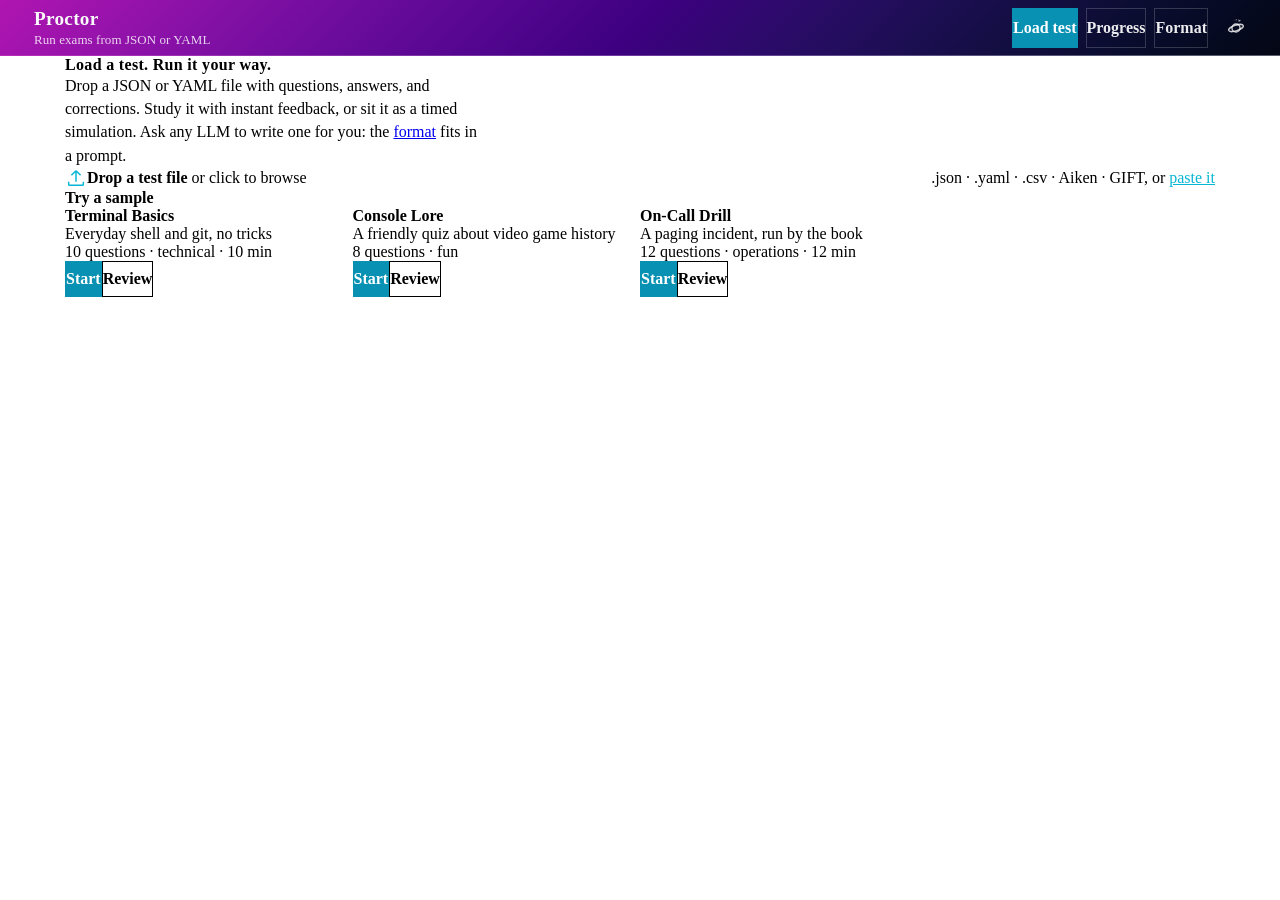
==== commit 8d1421f5: "05" ====
--- a/index.html
+++ b/index.html
@@ -24,10 +24,10 @@
   <meta name="neo-version" content="1.6.0">
   <meta name="neo-updated" content="Aug 2026">
   <link rel="icon" type="image/x-icon" href="https://cdn.neorgon.org/v1.0.0/favicon.ico" />
-  <!-- Fleet design tokens — canonical, do not redeclare locally (PROJECTS.md section 5) -->
+  <!-- Fleet design tokens: canonical, do not redeclare locally (PROJECTS.md section 5) -->
   <link rel="stylesheet" href="https://cdn.neorgon.org/v1.0.0/styles/base.css">
   <link rel="stylesheet" href="css/style.css">
-  <!-- Neorgon Header Kit (vendored; ?header=live swaps CSS to CDN). Keep after style.css — the kit owns the header. -->
+  <!-- Neorgon Header Kit (vendored; ?header=live swaps CSS to CDN). Keep after style.css. The kit owns the header. -->
   <script>(function(){var m=location.search.match(/[?&]theme=([\w-]+)/)||document.cookie.match(/(?:^|;\s*)neo_theme=([\w-]+)/);if(m&&m[1]!=='default')document.documentElement.dataset.theme=decodeURIComponent(m[1]);})();</script>
   <link rel="stylesheet" href="css/neorgon-header.css">
   <link rel="stylesheet" href="css/neorgon-themes.css">
@@ -97,7 +97,7 @@
           <p class="section__lead">
             Drop a JSON or YAML file with questions, answers, and corrections.
             Study it with instant feedback, or sit it as a timed simulation.
-            Ask any LLM to write one for you — the <a href="#" data-goto="format">format</a> fits in a prompt.
+            Ask any LLM to write one for you: the <a href="#" data-goto="format">format</a> fits in a prompt.
           </p>
         </div>
 
@@ -115,7 +115,7 @@
             <path d="M12 16V4m0 0L7 9m5-5 5 5"/><path d="M4 16v3a1 1 0 0 0 1 1h14a1 1 0 0 0 1-1v-3"/>
           </svg>
           <p class="proctor-dropzone__line"><strong>Drop a test file</strong> or click to browse</p>
-          <p class="proctor-dropzone__hint">.json · .yaml · .csv · Aiken · GIFT — or <button type="button" class="proctor-link" id="pasteBtn">paste it</button></p>
+          <p class="proctor-dropzone__hint">.json · .yaml · .csv · Aiken · GIFT, or <button type="button" class="proctor-link" id="pasteBtn">paste it</button></p>
           <input type="file" id="fileInput" accept=".json,.yaml,.yml,.txt,.csv,.gift,application/json,text/csv" hidden>
         </div>
 
@@ -188,7 +188,7 @@
       <section class="section" id="view-progress" aria-labelledby="progress-title" hidden>
         <div class="section__titles">
           <h2 class="section__title" id="progress-title">Progress</h2>
-          <p class="section__lead">Every finished run lands here — score trends per test, and your recent history. Stored only in this browser.</p>
+          <p class="section__lead">Every finished run lands here, score trends per test, and your recent history. Stored only in this browser.</p>
         </div>
         <div class="stack" id="progressHost"></div>
       </section>
@@ -212,20 +212,20 @@
         <div class="card">
           <h3 class="proctor-subhead">Field notes</h3>
           <ul class="proctor-fieldnotes">
-            <li><code>type</code> — <code>single</code> (one correct option), <code>multi</code> (several), <code>truefalse</code>, or <code>fill</code> (typed answer)</li>
-            <li><code>answer</code> — option index (0-based) or the option text itself; a boolean for <code>truefalse</code></li>
-            <li><code>answers</code> — array of indexes or texts, for <code>multi</code></li>
-            <li><code>accept</code> — accepted strings for <code>fill</code>, compared case-insensitively</li>
-            <li><code>explanation</code> — the correction shown after answering; write it like feedback, not a citation</li>
-            <li><code>domain</code> / <code>subdomain</code> — the blueprint grouping; chips on each question, filters before a run and in Review, and their own score breakdowns</li>
-            <li><code>domains</code> (top level) — <code>{ name, description, subdomains }</code>. The <code>description</code> is where shared scenario context goes, written <strong>once</strong>: Proctor shows it as a fold-out panel above the question, so it must not be repeated inside each <code>prompt</code></li>
-            <li><code>category</code> — free text; scores roll up per category on the results screen</li>
-            <li><code>timeLimitMinutes</code>, <code>passingScore</code> — optional, used by simulator mode</li>
+            <li><code>type</code>: <code>single</code> (one correct option), <code>multi</code> (several), <code>truefalse</code>, or <code>fill</code> (typed answer)</li>
+            <li><code>answer</code>: option index (0-based) or the option text itself; a boolean for <code>truefalse</code></li>
+            <li><code>answers</code>: array of indexes or texts, for <code>multi</code></li>
+            <li><code>accept</code>: accepted strings for <code>fill</code>, compared case-insensitively</li>
+            <li><code>explanation</code>: the correction shown after answering; write it like feedback, not a citation</li>
+            <li><code>domain</code> / <code>subdomain</code>. The blueprint grouping; chips on each question, filters before a run and in Review, and their own score breakdowns</li>
+            <li><code>domains</code> (top level): <code>{ name, description, subdomains }</code>. The <code>description</code> is where shared scenario context goes, written <strong>once</strong>: Proctor shows it as a fold-out panel above the question, so it must not be repeated inside each <code>prompt</code></li>
+            <li><code>category</code>: free text; scores roll up per category on the results screen</li>
+            <li><code>timeLimitMinutes</code>, <code>passingScore</code>, optional, used by simulator mode</li>
             <li>YAML works too: same fields, plain indentation only (no anchors, no inline maps)</li>
             <li>Markdown in <code>prompt</code>, <code>options</code>, <code>explanation</code>, and notes: <code>**bold**</code>, <code>*italic*</code>, <code>`code`</code>, fenced <code>```</code> blocks, links, lists (options: inline only)</li>
-            <li><code>ensure: true</code> — question always survives a "Draw N" random slice</li>
-            <li>Also imports Aiken and GIFT (Moodle) and CSV — header row <code>prompt,options,answer,…</code>, options <code>|</code>-separated</li>
-            <li>Embed a test anywhere: <code>?embed=1&amp;mode=study&amp;draw=N#t=…</code> in an iframe — chromeless, auto-starts, saves nothing</li>
+            <li><code>ensure: true</code>, question always survives a "Draw N" random slice</li>
+            <li>Also imports Aiken and GIFT (Moodle) and CSV, header row <code>prompt,options,answer,…</code>, options <code>|</code>-separated</li>
+            <li>Embed a test anywhere: <code>?embed=1&amp;mode=study&amp;draw=N#t=…</code> in an iframe, chromeless, auto-starts, saves nothing</li>
           </ul>
         </div>
       </section>
@@ -277,7 +277,7 @@
             <div class="proctor-menu__panel proctor-menu__panel--actions" id="reviewSharePanel" hidden>
               <button type="button" class="proctor-menu__action" id="reviewShareBtn">
                 <span class="proctor-menu__label">Copy share link</span>
-                <span class="proctor-menu__hint">the whole test rides in the URL — no server, no account</span>
+                <span class="proctor-menu__hint">the whole test rides in the URL. No server, no account</span>
               </button>
               <button type="button" class="proctor-menu__action" id="reviewEmbedBtn">
                 <span class="proctor-menu__label">Copy embed code</span>
@@ -285,11 +285,11 @@
               </button>
               <button type="button" class="proctor-menu__action" id="reviewPdfBtn">
                 <span class="proctor-menu__label">Export PDF</span>
-                <span class="proctor-menu__hint">the print dialog — every page, filters and Visible applied</span>
+                <span class="proctor-menu__hint">the print dialog. Every page, filters and Visible applied</span>
               </button>
               <button type="button" class="proctor-menu__action" id="reviewJsonBtn">
                 <span class="proctor-menu__label">Download JSON</span>
-                <span class="proctor-menu__hint">the test plus your notes — reloadable, and never in a share link</span>
+                <span class="proctor-menu__hint">the test plus your notes, reloadable, and never in a share link</span>
               </button>
               <button type="button" class="proctor-menu__action" id="reviewMdBtn">
                 <span class="proctor-menu__label">Download Markdown</span>
@@ -297,7 +297,7 @@
               </button>
             </div>
           </div>
-          <button class="btn btn--secondary btn--sm" id="reviewEditBtn" title="Edit this test's JSON in place — notes and history survive">Edit source</button>
+          <button class="btn btn--secondary btn--sm" id="reviewEditBtn" title="Edit this test's JSON in place, notes and history survive">Edit source</button>
           <button class="btn btn--ghost btn--sm" id="reviewBackBtn">Back</button>
         </div>
 
@@ -389,7 +389,7 @@
         <label class="proctor-draw" title="Random slice of the bank; questions marked ensure are always included">
           Draw <input type="number" id="drawCount" min="1" inputmode="numeric"> questions (blank = all)
         </label>
-        <label class="proctor-draw" title="Simulator countdown — blank = the test's own limit, 0 = no timer">
+        <label class="proctor-draw" title="Simulator countdown, blank = the test's own limit, 0 = no timer">
           Time limit <input type="number" id="timeLimitInput" min="0" inputmode="numeric"> min (Simulator)
         </label>
         <div class="proctor-weak-row" id="weakRow" hidden>
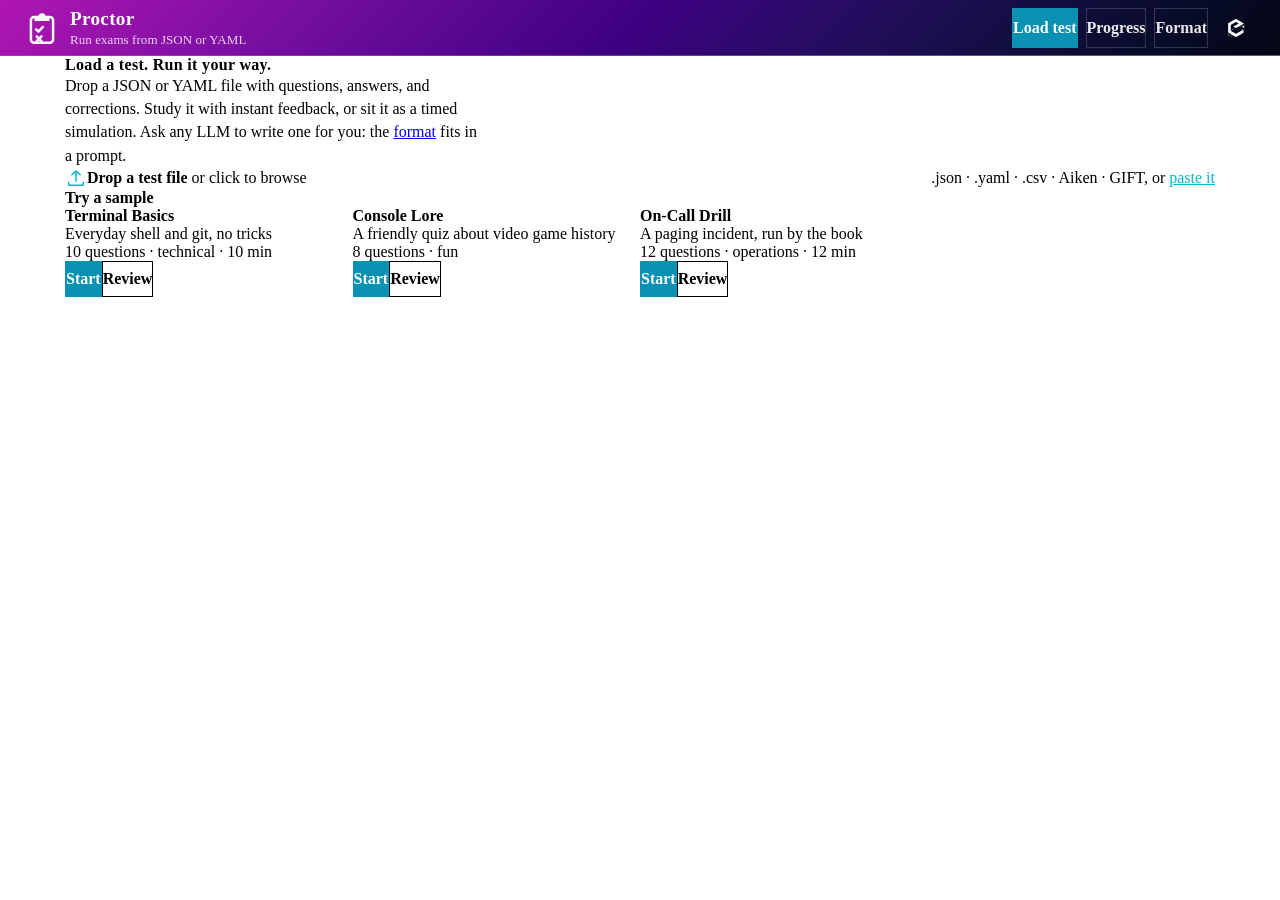
==== commit 18e63dd7: "feat(brand): hexagon favicon set and per-site header mark Every site now ships a generated seven-fil" ====
--- a/index.html
+++ b/index.html
@@ -3,6 +3,12 @@
 <head>
   <meta charset="UTF-8">
   <meta name="viewport" content="width=device-width, initial-scale=1.0">
+  <link rel="icon" type="image/svg+xml" href="/favicon.svg">
+  <link rel="icon" type="image/x-icon" href="/favicon.ico" sizes="16x16 32x32 48x48">
+  <link rel="apple-touch-icon" sizes="180x180" href="/apple-touch-icon.png">
+  <meta name="apple-mobile-web-app-title" content="Proctor">
+  <link rel="manifest" href="/site.webmanifest">
+  <meta name="neo-mark" content="on">
   <title>Proctor | JSON Exam Runner</title>
   <meta name="description" content="Load exams from JSON or YAML and run them as study sessions or timed simulations with scoring, categories, and explanations for every answer">
   <meta property="og:title" content="Proctor | JSON Exam Runner">
@@ -23,7 +29,6 @@
   <meta name="twitter:image" content="https://proctor.neorgon.com/og-preview.jpg">
   <meta name="neo-version" content="1.6.0">
   <meta name="neo-updated" content="Aug 2026">
-  <link rel="icon" type="image/x-icon" href="https://cdn.neorgon.org/v1.0.0/favicon.ico" />
   <!-- Fleet design tokens: canonical, do not redeclare locally (PROJECTS.md section 5) -->
   <link rel="stylesheet" href="https://cdn.neorgon.org/v1.0.0/styles/base.css">
   <link rel="stylesheet" href="css/style.css">
--- a/css/neorgon-header.css
+++ b/css/neorgon-header.css
@@ -371,8 +371,29 @@
   width: auto;
   flex-shrink: 0;
   display: block;
-  filter: brightness(0) invert(1);
   transition: transform .28s var(--header-ease, ease);
+}
+/* The raster fallback still needs forcing white; the injected vector must not
+   be filtered, because it already inherits the header's own text colour and
+   inverting it would undo exactly the thing it was swapped in to fix. */
+img.header-logo-img { filter: brightness(0) invert(1); }
+svg.header-logo-mark { fill: currentColor; width: auto; }
+/* A site that ships its own mark gets it as a mask over currentColor, so the
+   glyph follows the header's text colour exactly as the inline svg does. An
+   <img> could not: it paints its own pixels and ignores the cascade. */
+.header-logo-own {
+  /* Width tracks height rather than restating the token: .header-logo-img
+     already sets height, and it drops to --header-logo-h-mobile under 700px.
+     Pinning width to the desktop value gave a 36x28 box on a phone. */
+  aspect-ratio: 1;
+  width: auto;
+  background: currentColor;
+  /* The image itself is set inline by header.js, derived from the manifest
+     link, because a fleet site is served at its domain root and a kit showcase
+     is not. Only the parts that do not vary live here. */
+  -webkit-mask-position: center; mask-position: center;
+  -webkit-mask-size: contain;    mask-size: contain;
+  -webkit-mask-repeat: no-repeat; mask-repeat: no-repeat;
 }
 .header-logo-img:hover,
 .header-title-link:hover .header-logo-img { transform: scale(1.06) rotate(-4deg); }
@@ -437,6 +458,20 @@
   font-weight: 500;
   margin: 2px 0 0;
   letter-spacing: .005em;
+  white-space: nowrap;
+}
+
+/* Epigraph: the animating half of a bilingual subtitle. The glyph churn is
+   decoration, so it is aria-hidden and .neo-epi-sr carries the real sentence
+   for assistive tech. Both live inside .header-subtitle, which keeps the
+   existing nowrap and mobile-hide behaviour unchanged. */
+.neo-epi { font-variant-ligatures: none; }
+.neo-epi-sr {
+  position: absolute;
+  width: 1px; height: 1px;
+  margin: -1px; padding: 0; border: 0;
+  overflow: hidden;
+  clip-path: inset(50%);
   white-space: nowrap;
 }
 
@@ -603,13 +638,23 @@
   box-sizing: border-box;
   padding: 0;
   border-radius: 6px;
-  color: var(--header-icon-color, var(--header-text-dim));
+  /* Full strength, not --header-icon-color. The dim was meant as hierarchy and
+     did not read as one: .header-source carries no colour rule at all, so it
+     inherits the header's own #f9f9f9, and the home control sitting beside it
+     at 78% looked like a misconfiguration rather than a decision. The other
+     user of that token is the bordered theme toggle, which has a border to
+     carry its own weight; this one does not. */
+  color: var(--header-text);
   text-decoration: none;
   flex-shrink: 0;
   transition: color .18s var(--header-ease, ease),
               background .18s var(--header-ease, ease);
 }
-.header-home:hover { color: var(--header-text); background: var(--header-menu-hover); }
+/* --header-accent is the pink on the default palette and the skin's own accent
+   everywhere else, so the highlight stays on-brand without hardcoding magenta
+   into a control that ships to seven skins. */
+.header-home:hover,
+.header-home:focus-visible { color: var(--header-accent); background: var(--header-menu-hover); }
 .header-home svg {
   width: var(--header-icon-solid, 20px);
   height: var(--header-icon-solid, 20px);
@@ -627,13 +672,64 @@
   height: var(--header-icon, 22px);
 }
 .header-home .nh-orbit {
-  transform-origin: 12px 12px; /* viewBox centre — the planet */
+  transform-origin: 12px 12px; /* viewBox centre, for the legacy planet markup */
 }
 .header-home:hover .nh-orbit,
 .header-home:focus-visible .nh-orbit {
   animation: nh-orbit-lap 1.4s linear infinite;
 }
 @keyframes nh-orbit-lap { to { transform: rotate(360deg); } }
+
+/* ── Inclined orbit: the satellite passes in front of the mark and behind it ──
+   Two dots on one elliptical path, each shown for its own half of the lap. The
+   far one is drawn before the mark in document order, so the mark occludes it;
+   that occlusion IS the depth, and it costs nothing but paint order.
+
+   offset-path rather than a rotate: a rotation can only trace a circle, and
+   squashing it into an ellipse with scaleY would squash the satellite too,
+   because the counter-scale would have to sit inside the rotation. Where
+   offset-path is unsupported the dots simply rest at their authored cx/cy,
+   which is a still icon rather than a broken one.
+
+   The semi-major axis is capped by the viewBox: an inline svg clips to it, so
+   10.2 plus the 1.35 radius leaves 11.55 of the 12 available. */
+.header-home .nh-sat {
+  offset-rotate: 0deg;
+  /* The rim separates the satellite from the mark when it crosses it: without
+     one, a currentColor dot over a currentColor mark merges into the
+     silhouette and reads as a stray pixel rather than a moon.
+     --header-bg-end is the right hook because the rim's job is to look like
+     the background, so it vanishes over open header and shows only as a gap
+     against the mark. Measured caveat: every skin shipped today redefines
+     --header-bg-start and --header-bg-mid but leaves --header-bg-end at
+     #040714, so this resolves to one dark value everywhere right now. A skin
+     that ends light gets the rim right for free, but only if it sets that
+     token; one that ends light without setting it would show a dark ring. */
+  stroke: var(--header-bg-end, #040714);
+  stroke-width: .8;
+}
+.header-home .nh-sat-back { opacity: 0; }
+/* On hover the mark takes the accent, and currentColor would carry the
+   satellite with it: a pink dot on a pink mark is a dot you cannot find. It
+   holds the header's text colour instead, so the moon stays legible against
+   whatever the mark has become. */
+.header-home:hover .nh-sat,
+.header-home:focus-visible .nh-sat { fill: var(--header-text); }
+.header-home:hover .nh-sat-front,
+.header-home:focus-visible .nh-sat-front {
+  animation: nh-sat-lap 2.6s linear infinite, nh-sat-near 2.6s steps(1, end) infinite;
+}
+.header-home:hover .nh-sat-back,
+.header-home:focus-visible .nh-sat-back {
+  animation: nh-sat-lap 2.6s linear infinite, nh-sat-far 2.6s steps(1, end) infinite;
+}
+.header-home:hover .nh-sat,
+.header-home:focus-visible .nh-sat {
+  offset-path: path("M20.31 10.40 A9.6 3.4 -30 1 1 3.69 20.00 A9.6 3.4 -30 1 1 20.31 10.40");
+}
+@keyframes nh-sat-lap  { from { offset-distance: 0%; } to { offset-distance: 100%; } }
+@keyframes nh-sat-near { 0% { opacity: 1; } 50% { opacity: 0; } }
+@keyframes nh-sat-far  { 0% { opacity: 0; } 50% { opacity: 1; } }
 
 /* ── Overflow toggle (⋯) — injected by header.js ─────────────── */
 .header-overflow { position: relative; display: flex; }
@@ -837,7 +933,9 @@
   .header-logo-img:hover,
   .header-title-link:hover .header-logo-img { transform: none; }
   .header-home:hover .nh-orbit,
-  .header-home:focus-visible .nh-orbit { animation: none; }
+  .header-home:focus-visible .nh-orbit,
+  .header-home:hover .nh-sat,
+  .header-home:focus-visible .nh-sat { animation: none; }
   .header-menu.open { animation: none; }
   .header-overflow-toggle:active,
   .header-theme-toggle:active,
--- a/css/neorgon-footer.css
+++ b/css/neorgon-footer.css
@@ -161,6 +161,15 @@
 .neo-footer-sep { opacity: .4; user-select: none; }
 
 /* Version / updated stamps — mono + tabular so they never jitter */
+/* The end mark. Ornament only: it states nothing the page needs, which is
+   why it is safe to render in a language most visitors do not read. */
+.neo-footer-fin {
+  font-style: italic;
+  letter-spacing: .08em;
+  color: var(--footer-text-dim, var(--header-text-dim));
+  opacity: .75;
+}
+
 .neo-footer-stamp {
   font-family: ui-monospace, SFMono-Regular, "SF Mono", Menlo, monospace;
   font-variant-numeric: tabular-nums;
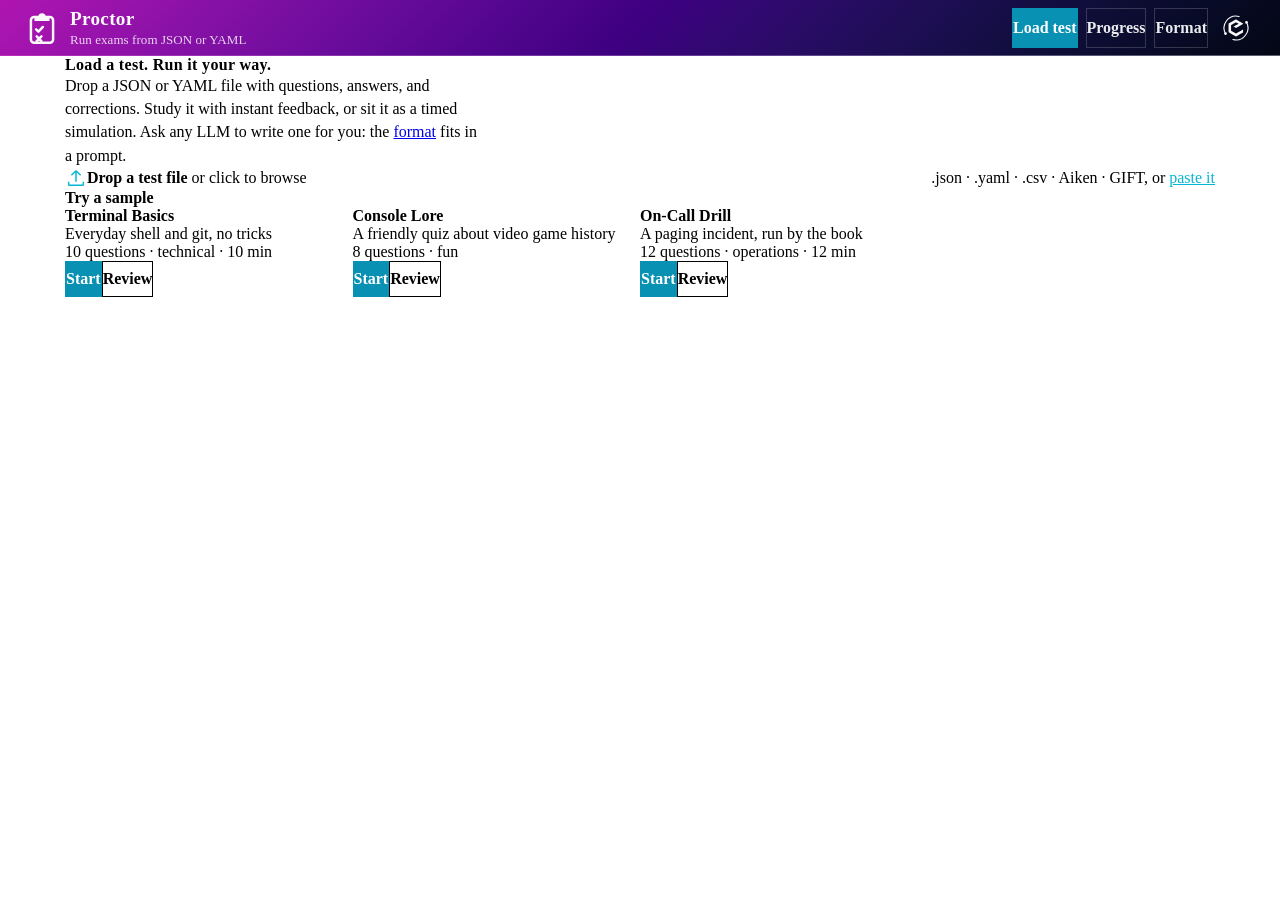
==== commit 2f2efead: "chore(ui): re-stamp the hub home-control icon, and take the header kit's mark-colour fix The stamped" ====
--- a/index.html
+++ b/index.html
@@ -78,14 +78,13 @@
         <button class="btn btn--ghost btn--sm" id="formatBtn">Format</button>
       </div>
       <a class="header-home" href="https://neorgon.com/" title="neorgon.com" aria-label="Neorgon home">
-        <svg class="nh-hub-icon" viewBox="0 0 24 24" fill="none" stroke="currentColor" stroke-width="1.5" stroke-linecap="round" stroke-linejoin="round" xmlns="http://www.w3.org/2000/svg" aria-hidden="true">
-          <circle cx="12" cy="12" r="4.4"/>
-          <ellipse cx="12" cy="12" rx="8.4" ry="3" transform="rotate(-18 12 12)"/>
+        <svg class="nh-hub-icon" viewBox="0 0 24 24" fill="none" xmlns="http://www.w3.org/2000/svg" aria-hidden="true">
+          <path d="M12 4.4 18.58 8.2 18.58 15.8 12 19.6 5.42 15.8 5.42 8.2Z" fill="currentColor" stroke="none"/>
           <g class="nh-orbit">
-            <path d="M17.5 4.2 14.2 2.7l.9 1.4-.6 1.1z" fill="currentColor" stroke="none"/>
-            <circle cx="12.6" cy="3" r=".7" fill="currentColor" stroke="none" opacity=".55"/>
-            <circle cx="11.1" cy="3.3" r=".55" fill="currentColor" stroke="none" opacity=".35"/>
-            <circle cx="9.8" cy="3.7" r=".4" fill="currentColor" stroke="none" opacity=".2"/>
+            <path d="M2.47 17.50 A11.0 11.0 0 0 1 14.85 1.37" fill="none" stroke="currentColor" stroke-width="1.05" stroke-linecap="round"/>
+            <path d="M21.53 6.50 A11.0 11.0 0 0 1 9.15 22.63" fill="none" stroke="currentColor" stroke-width="1.05" stroke-linecap="round"/>
+            <circle cx="21.71" cy="6.84" r="1.25" fill="currentColor"/>
+            <circle cx="2.29" cy="17.16" r="1.25" fill="currentColor"/>
           </g>
         </svg>
       </a>
--- a/css/neorgon-header.css
+++ b/css/neorgon-header.css
@@ -377,7 +377,7 @@
    be filtered, because it already inherits the header's own text colour and
    inverting it would undo exactly the thing it was swapped in to fix. */
 img.header-logo-img { filter: brightness(0) invert(1); }
-svg.header-logo-mark { fill: currentColor; width: auto; }
+svg.header-logo-mark { color: var(--header-text); fill: currentColor; width: auto; }
 /* A site that ships its own mark gets it as a mask over currentColor, so the
    glyph follows the header's text colour exactly as the inline svg does. An
    <img> could not: it paints its own pixels and ignores the cascade. */
@@ -387,6 +387,16 @@
      Pinning width to the desktop value gave a 36x28 box on a phone. */
   aspect-ratio: 1;
   width: auto;
+  /* Declared, not inherited. `background: currentColor` resolves against
+     whatever the ancestor set, and the logo is always inside an <a>: on a site
+     whose logo anchor carries no class, that ancestor is an unstyled link and
+     currentColor is the UA's #0000EE. The mark then paints link-blue, silently,
+     because nothing in the page is wrong enough to throw. Every fleet site
+     happens to wrap the logo in .header-title-link (which the kit gives
+     color: inherit), so this only surfaced when ops-console adopted the kit
+     with a bare <a>. Stating the colour here makes the mask independent of the
+     markup around it, which is the contract the rest of the kit already keeps. */
+  color: var(--header-text);
   background: currentColor;
   /* The image itself is set inline by header.js, derived from the manifest
      link, because a fleet site is served at its domain root and a kit showcase
@@ -661,15 +671,22 @@
   display: block;
 }
 
-/* ── Hub glyph: inclined planet + orbiting rocket ────────────────
-   .header-home now carries the kit's planet SVG (markup contract in
-   the README) — the one header link to neorgon.com, tooltip
-   "neorgon.com". Idle it is a still planet with the rocket parked;
-   on hover or keyboard focus the rocket does laps, smoke trailing.
+/* ── Hub glyph: the Energon mark at the centre of a galaxy ───────
+   .header-home is the one header link to neorgon.com, tooltip
+   "neorgon.com". The page stamps a placeholder SVG (markup contract
+   in the README) and upgradeHome() replaces it on init with the mark
+   at scale(0.72) inside a <g class="nh-orbit"> of two arcs and two
+   dots. Idle the whole thing is still; on hover or keyboard focus the
+   orbit group turns as one rigid body while the mark stays upright,
+   because a rotating letterform is unreadable.
    Stroked glyph, so it sizes with --header-icon, not the solid token. */
 .header-home svg.nh-hub-icon {
-  width: var(--header-icon, 22px);
-  height: var(--header-icon, 22px);
+  /* Deliberately larger than --header-icon: the galaxy's arms occupy the outer
+     ring, so at 22px the MARK fell to 14px against 18px for the neighbouring
+     control. 26px puts it back at 18px, measured, while the arms still land
+     inside the 40px box. */
+  width: var(--header-hub-icon, 26px);
+  height: var(--header-hub-icon, 26px);
 }
 .header-home .nh-orbit {
   transform-origin: 12px 12px; /* viewBox centre, for the legacy planet markup */
@@ -680,56 +697,11 @@
 }
 @keyframes nh-orbit-lap { to { transform: rotate(360deg); } }
 
-/* ── Inclined orbit: the satellite passes in front of the mark and behind it ──
-   Two dots on one elliptical path, each shown for its own half of the lap. The
-   far one is drawn before the mark in document order, so the mark occludes it;
-   that occlusion IS the depth, and it costs nothing but paint order.
-
-   offset-path rather than a rotate: a rotation can only trace a circle, and
-   squashing it into an ellipse with scaleY would squash the satellite too,
-   because the counter-scale would have to sit inside the rotation. Where
-   offset-path is unsupported the dots simply rest at their authored cx/cy,
-   which is a still icon rather than a broken one.
-
-   The semi-major axis is capped by the viewBox: an inline svg clips to it, so
-   10.2 plus the 1.35 radius leaves 11.55 of the 12 available. */
-.header-home .nh-sat {
-  offset-rotate: 0deg;
-  /* The rim separates the satellite from the mark when it crosses it: without
-     one, a currentColor dot over a currentColor mark merges into the
-     silhouette and reads as a stray pixel rather than a moon.
-     --header-bg-end is the right hook because the rim's job is to look like
-     the background, so it vanishes over open header and shows only as a gap
-     against the mark. Measured caveat: every skin shipped today redefines
-     --header-bg-start and --header-bg-mid but leaves --header-bg-end at
-     #040714, so this resolves to one dark value everywhere right now. A skin
-     that ends light gets the rim right for free, but only if it sets that
-     token; one that ends light without setting it would show a dark ring. */
-  stroke: var(--header-bg-end, #040714);
-  stroke-width: .8;
-}
-.header-home .nh-sat-back { opacity: 0; }
-/* On hover the mark takes the accent, and currentColor would carry the
-   satellite with it: a pink dot on a pink mark is a dot you cannot find. It
-   holds the header's text colour instead, so the moon stays legible against
-   whatever the mark has become. */
-.header-home:hover .nh-sat,
-.header-home:focus-visible .nh-sat { fill: var(--header-text); }
-.header-home:hover .nh-sat-front,
-.header-home:focus-visible .nh-sat-front {
-  animation: nh-sat-lap 2.6s linear infinite, nh-sat-near 2.6s steps(1, end) infinite;
-}
-.header-home:hover .nh-sat-back,
-.header-home:focus-visible .nh-sat-back {
-  animation: nh-sat-lap 2.6s linear infinite, nh-sat-far 2.6s steps(1, end) infinite;
-}
-.header-home:hover .nh-sat,
-.header-home:focus-visible .nh-sat {
-  offset-path: path("M20.31 10.40 A9.6 3.4 -30 1 1 3.69 20.00 A9.6 3.4 -30 1 1 20.31 10.40");
-}
-@keyframes nh-sat-lap  { from { offset-distance: 0%; } to { offset-distance: 100%; } }
-@keyframes nh-sat-near { 0% { opacity: 1; } 50% { opacity: 0; } }
-@keyframes nh-sat-far  { 0% { opacity: 0; } 50% { opacity: 1; } }
+/* The galaxy turns as one rigid body on hover, so a plain rotate does it.
+   This replaced an offset-path satellite on an inclined ellipse: that needed a
+   front/back pair kept in sync and a semi-major axis capped so the dot did not
+   clip the viewBox, and none of it is needed once the arms sit outside the
+   mark instead of crossing it. */
 
 /* ── Overflow toggle (⋯) — injected by header.js ─────────────── */
 .header-overflow { position: relative; display: flex; }
@@ -933,9 +905,7 @@
   .header-logo-img:hover,
   .header-title-link:hover .header-logo-img { transform: none; }
   .header-home:hover .nh-orbit,
-  .header-home:focus-visible .nh-orbit,
-  .header-home:hover .nh-sat,
-  .header-home:focus-visible .nh-sat { animation: none; }
+  .header-home:focus-visible .nh-orbit { animation: none; }
   .header-menu.open { animation: none; }
   .header-overflow-toggle:active,
   .header-theme-toggle:active,
--- a/css/neorgon-footer.css
+++ b/css/neorgon-footer.css
@@ -533,3 +533,9 @@
     word-break: break-all;
   }
 }
+
+/* The outbound arrow on a footer link. Sized in em so it tracks the label at
+   whatever size a site's footer runs, and nudged up off the baseline because a
+   45-degree arrow reads low when it is optically centred. */
+.neo-footer-out { display: inline-block; vertical-align: -0.05em; margin-left: 0.28em; width: 0.72em; height: 0.72em; opacity: 0.75; }
+.neo-footer a:hover .neo-footer-out, .neo-footer a:focus-visible .neo-footer-out { opacity: 1; }
